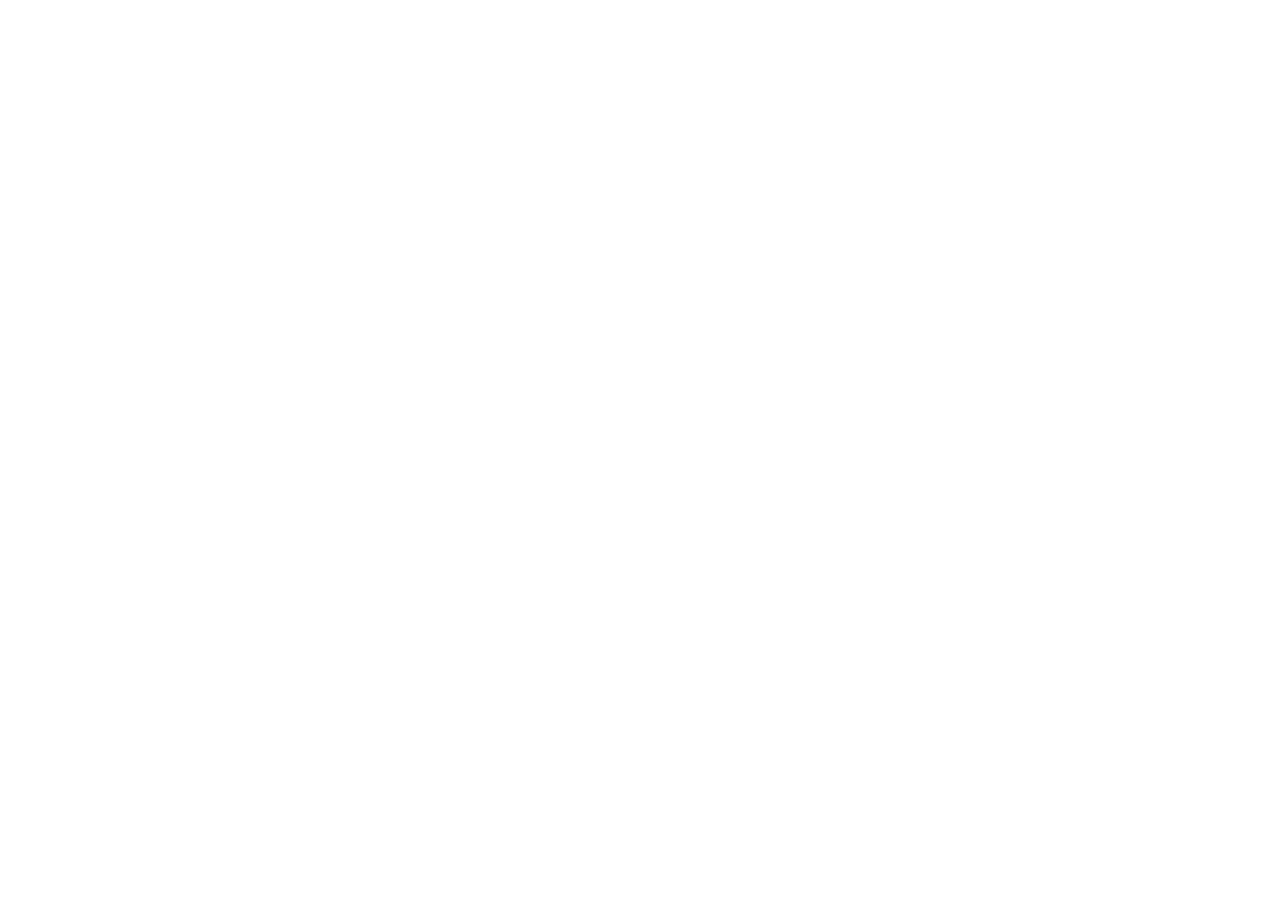
==== index.html @ 0cb716f3 "Initial commit" ====
<!DOCTYPE html>
<html lang="en">
<head>
  <meta charset="UTF-8">
  <meta http-equiv="X-UA-Compatible" content="IE=edge">
  <meta name="viewport" content="width=device-width, initial-scale=1.0">
  <title>Document</title>
  <link rel="stylesheet" href="css/normalize.css">
  <link rel="stylesheet" href="css/flexboxgrid.css">
  <link rel="stylesheet" href="css/style.css">
</head>
<body>

  <script src="js/main.js"></script>
</body>
</html>
---- css/flexboxgrid.css ----
/* Uncomment and set these variables to customize the grid. */

.container-fluid {
  margin-right: auto;
  margin-left: auto;
  padding-right: 2rem;
  padding-left: 2rem;
}

.row {
  box-sizing: border-box;
  display: -ms-flexbox;
  display: -webkit-box;
  display: flex;
  -ms-flex: 0 1 auto;
  -webkit-box-flex: 0;
  flex: 0 1 auto;
  -ms-flex-direction: row;
  -webkit-box-orient: horizontal;
  -webkit-box-direction: normal;
  flex-direction: row;
  -ms-flex-wrap: wrap;
  flex-wrap: wrap;
  margin-right: -1rem;
  margin-left: -1rem;
}

.row.reverse {
  -ms-flex-direction: row-reverse;
  -webkit-box-orient: horizontal;
  -webkit-box-direction: reverse;
  flex-direction: row-reverse;
}

.col.reverse {
  -ms-flex-direction: column-reverse;
  -webkit-box-orient: vertical;
  -webkit-box-direction: reverse;
  flex-direction: column-reverse;
}

.col-xs,
.col-xs-1,
.col-xs-2,
.col-xs-3,
.col-xs-4,
.col-xs-5,
.col-xs-6,
.col-xs-7,
.col-xs-8,
.col-xs-9,
.col-xs-10,
.col-xs-11,
.col-xs-12 {
  box-sizing: border-box;
  -ms-flex: 0 0 auto;
  -webkit-box-flex: 0;
  flex: 0 0 auto;
  padding-right: 1rem;
  padding-left: 1rem;
}

.col-xs {
  -webkit-flex-grow: 1;
  -ms-flex-positive: 1;
  -webkit-box-flex: 1;
  flex-grow: 1;
  -ms-flex-preferred-size: 0;
  flex-basis: 0;
  max-width: 100%;
}

.col-xs-1 {
  -ms-flex-preferred-size: 8.333%;
  flex-basis: 8.333%;
  max-width: 8.333%;
}

.col-xs-2 {
  -ms-flex-preferred-size: 16.667%;
  flex-basis: 16.667%;
  max-width: 16.667%;
}

.col-xs-3 {
  -ms-flex-preferred-size: 25%;
  flex-basis: 25%;
  max-width: 25%;
}

.col-xs-4 {
  -ms-flex-preferred-size: 33.333%;
  flex-basis: 33.333%;
  max-width: 33.333%;
}

.col-xs-5 {
  -ms-flex-preferred-size: 41.667%;
  flex-basis: 41.667%;
  max-width: 41.667%;
}

.col-xs-6 {
  -ms-flex-preferred-size: 50%;
  flex-basis: 50%;
  max-width: 50%;
}

.col-xs-7 {
  -ms-flex-preferred-size: 58.333%;
  flex-basis: 58.333%;
  max-width: 58.333%;
}

.col-xs-8 {
  -ms-flex-preferred-size: 66.667%;
  flex-basis: 66.667%;
  max-width: 66.667%;
}

.col-xs-9 {
  -ms-flex-preferred-size: 75%;
  flex-basis: 75%;
  max-width: 75%;
}

.col-xs-10 {
  -ms-flex-preferred-size: 83.333%;
  flex-basis: 83.333%;
  max-width: 83.333%;
}

.col-xs-11 {
  -ms-flex-preferred-size: 91.667%;
  flex-basis: 91.667%;
  max-width: 91.667%;
}

.col-xs-12 {
  -ms-flex-preferred-size: 100%;
  flex-basis: 100%;
  max-width: 100%;
}

.col-xs-offset-1 {
  margin-left: 8.333%;
}

.col-xs-offset-2 {
  margin-left: 16.667%;
}

.col-xs-offset-3 {
  margin-left: 25%;
}

.col-xs-offset-4 {
  margin-left: 33.333%;
}

.col-xs-offset-5 {
  margin-left: 41.667%;
}

.col-xs-offset-6 {
  margin-left: 50%;
}

.col-xs-offset-7 {
  margin-left: 58.333%;
}

.col-xs-offset-8 {
  margin-left: 66.667%;
}

.col-xs-offset-9 {
  margin-left: 75%;
}

.col-xs-offset-10 {
  margin-left: 83.333%;
}

.col-xs-offset-11 {
  margin-left: 91.667%;
}

.start-xs {
  -ms-flex-pack: start;
  -webkit-box-pack: start;
  justify-content: flex-start;
  text-align: start;
}

.center-xs {
  -ms-flex-pack: center;
  -webkit-box-pack: center;
  justify-content: center;
  text-align: center;
}

.end-xs {
  -ms-flex-pack: end;
  -webkit-box-pack: end;
  justify-content: flex-end;
  text-align: end;
}

.top-xs {
  -ms-flex-align: start;
  -webkit-box-align: start;
  align-items: flex-start;
}

.middle-xs {
  -ms-flex-align: center;
  -webkit-box-align: center;
  align-items: center;
}

.bottom-xs {
  -ms-flex-align: end;
  -webkit-box-align: end;
  align-items: flex-end;
}

.around-xs {
  -ms-flex-pack: distribute;
  justify-content: space-around;
}

.between-xs {
  -ms-flex-pack: justify;
  -webkit-box-pack: justify;
  justify-content: space-between;
}

.first-xs {
  -ms-flex-order: -1;
  -webkit-box-ordinal-group: 0;
  order: -1;
}

.last-xs {
  -ms-flex-order: 1;
  -webkit-box-ordinal-group: 2;
  order: 1;
}

@media only screen and (min-width: 48em) {
  .container {
    width: 46rem;
  }

  .col-sm,
  .col-sm-1,
  .col-sm-2,
  .col-sm-3,
  .col-sm-4,
  .col-sm-5,
  .col-sm-6,
  .col-sm-7,
  .col-sm-8,
  .col-sm-9,
  .col-sm-10,
  .col-sm-11,
  .col-sm-12 {
    box-sizing: border-box;
    -ms-flex: 0 0 auto;
    -webkit-box-flex: 0;
    flex: 0 0 auto;
    padding-right: 1rem;
    padding-left: 1rem;
  }

  .col-sm {
    -webkit-flex-grow: 1;
    -ms-flex-positive: 1;
    -webkit-box-flex: 1;
    flex-grow: 1;
    -ms-flex-preferred-size: 0;
    flex-basis: 0;
    max-width: 100%;
  }

  .col-sm-1 {
    -ms-flex-preferred-size: 8.333%;
    flex-basis: 8.333%;
    max-width: 8.333%;
  }

  .col-sm-2 {
    -ms-flex-preferred-size: 16.667%;
    flex-basis: 16.667%;
    max-width: 16.667%;
  }

  .col-sm-3 {
    -ms-flex-preferred-size: 25%;
    flex-basis: 25%;
    max-width: 25%;
  }

  .col-sm-4 {
    -ms-flex-preferred-size: 33.333%;
    flex-basis: 33.333%;
    max-width: 33.333%;
  }

  .col-sm-5 {
    -ms-flex-preferred-size: 41.667%;
    flex-basis: 41.667%;
    max-width: 41.667%;
  }

  .col-sm-6 {
    -ms-flex-preferred-size: 50%;
    flex-basis: 50%;
    max-width: 50%;
  }

  .col-sm-7 {
    -ms-flex-preferred-size: 58.333%;
    flex-basis: 58.333%;
    max-width: 58.333%;
  }

  .col-sm-8 {
    -ms-flex-preferred-size: 66.667%;
    flex-basis: 66.667%;
    max-width: 66.667%;
  }

  .col-sm-9 {
    -ms-flex-preferred-size: 75%;
    flex-basis: 75%;
    max-width: 75%;
  }

  .col-sm-10 {
    -ms-flex-preferred-size: 83.333%;
    flex-basis: 83.333%;
    max-width: 83.333%;
  }

  .col-sm-11 {
    -ms-flex-preferred-size: 91.667%;
    flex-basis: 91.667%;
    max-width: 91.667%;
  }

  .col-sm-12 {
    -ms-flex-preferred-size: 100%;
    flex-basis: 100%;
    max-width: 100%;
  }

  .col-sm-offset-1 {
    margin-left: 8.333%;
  }

  .col-sm-offset-2 {
    margin-left: 16.667%;
  }

  .col-sm-offset-3 {
    margin-left: 25%;
  }

  .col-sm-offset-4 {
    margin-left: 33.333%;
  }

  .col-sm-offset-5 {
    margin-left: 41.667%;
  }

  .col-sm-offset-6 {
    margin-left: 50%;
  }

  .col-sm-offset-7 {
    margin-left: 58.333%;
  }

  .col-sm-offset-8 {
    margin-left: 66.667%;
  }

  .col-sm-offset-9 {
    margin-left: 75%;
  }

  .col-sm-offset-10 {
    margin-left: 83.333%;
  }

  .col-sm-offset-11 {
    margin-left: 91.667%;
  }

  .start-sm {
    -ms-flex-pack: start;
    -webkit-box-pack: start;
    justify-content: flex-start;
    text-align: start;
  }

  .center-sm {
    -ms-flex-pack: center;
    -webkit-box-pack: center;
    justify-content: center;
    text-align: center;
  }

  .end-sm {
    -ms-flex-pack: end;
    -webkit-box-pack: end;
    justify-content: flex-end;
    text-align: end;
  }

  .top-sm {
    -ms-flex-align: start;
    -webkit-box-align: start;
    align-items: flex-start;
  }

  .middle-sm {
    -ms-flex-align: center;
    -webkit-box-align: center;
    align-items: center;
  }

  .bottom-sm {
    -ms-flex-align: end;
    -webkit-box-align: end;
    align-items: flex-end;
  }

  .around-sm {
    -ms-flex-pack: distribute;
    justify-content: space-around;
  }

  .between-sm {
    -ms-flex-pack: justify;
    -webkit-box-pack: justify;
    justify-content: space-between;
  }

  .first-sm {
    -ms-flex-order: -1;
    -webkit-box-ordinal-group: 0;
    order: -1;
  }

  .last-sm {
    -ms-flex-order: 1;
    -webkit-box-ordinal-group: 2;
    order: 1;
  }
}

@media only screen and (min-width: 62em) {
  .container {
    width: 61rem;
  }

  .col-md,
  .col-md-1,
  .col-md-2,
  .col-md-3,
  .col-md-4,
  .col-md-5,
  .col-md-6,
  .col-md-7,
  .col-md-8,
  .col-md-9,
  .col-md-10,
  .col-md-11,
  .col-md-12 {
    box-sizing: border-box;
    -ms-flex: 0 0 auto;
    -webkit-box-flex: 0;
    flex: 0 0 auto;
    padding-right: 1rem;
    padding-left: 1rem;
  }

  .col-md {
    -webkit-flex-grow: 1;
    -ms-flex-positive: 1;
    -webkit-box-flex: 1;
    flex-grow: 1;
    -ms-flex-preferred-size: 0;
    flex-basis: 0;
    max-width: 100%;
  }

  .col-md-1 {
    -ms-flex-preferred-size: 8.333%;
    flex-basis: 8.333%;
    max-width: 8.333%;
  }

  .col-md-2 {
    -ms-flex-preferred-size: 16.667%;
    flex-basis: 16.667%;
    max-width: 16.667%;
  }

  .col-md-3 {
    -ms-flex-preferred-size: 25%;
    flex-basis: 25%;
    max-width: 25%;
  }

  .col-md-4 {
    -ms-flex-preferred-size: 33.333%;
    flex-basis: 33.333%;
    max-width: 33.333%;
  }

  .col-md-5 {
    -ms-flex-preferred-size: 41.667%;
    flex-basis: 41.667%;
    max-width: 41.667%;
  }

  .col-md-6 {
    -ms-flex-preferred-size: 50%;
    flex-basis: 50%;
    max-width: 50%;
  }

  .col-md-7 {
    -ms-flex-preferred-size: 58.333%;
    flex-basis: 58.333%;
    max-width: 58.333%;
  }

  .col-md-8 {
    -ms-flex-preferred-size: 66.667%;
    flex-basis: 66.667%;
    max-width: 66.667%;
  }

  .col-md-9 {
    -ms-flex-preferred-size: 75%;
    flex-basis: 75%;
    max-width: 75%;
  }

  .col-md-10 {
    -ms-flex-preferred-size: 83.333%;
    flex-basis: 83.333%;
    max-width: 83.333%;
  }

  .col-md-11 {
    -ms-flex-preferred-size: 91.667%;
    flex-basis: 91.667%;
    max-width: 91.667%;
  }

  .col-md-12 {
    -ms-flex-preferred-size: 100%;
    flex-basis: 100%;
    max-width: 100%;
  }

  .col-md-offset-1 {
    margin-left: 8.333%;
  }

  .col-md-offset-2 {
    margin-left: 16.667%;
  }

  .col-md-offset-3 {
    margin-left: 25%;
  }

  .col-md-offset-4 {
    margin-left: 33.333%;
  }

  .col-md-offset-5 {
    margin-left: 41.667%;
  }

  .col-md-offset-6 {
    margin-left: 50%;
  }

  .col-md-offset-7 {
    margin-left: 58.333%;
  }

  .col-md-offset-8 {
    margin-left: 66.667%;
  }

  .col-md-offset-9 {
    margin-left: 75%;
  }

  .col-md-offset-10 {
    margin-left: 83.333%;
  }

  .col-md-offset-11 {
    margin-left: 91.667%;
  }

  .start-md {
    -ms-flex-pack: start;
    -webkit-box-pack: start;
    justify-content: flex-start;
    text-align: start;
  }

  .center-md {
    -ms-flex-pack: center;
    -webkit-box-pack: center;
    justify-content: center;
    text-align: center;
  }

  .end-md {
    -ms-flex-pack: end;
    -webkit-box-pack: end;
    justify-content: flex-end;
    text-align: end;
  }

  .top-md {
    -ms-flex-align: start;
    -webkit-box-align: start;
    align-items: flex-start;
  }

  .middle-md {
    -ms-flex-align: center;
    -webkit-box-align: center;
    align-items: center;
  }

  .bottom-md {
    -ms-flex-align: end;
    -webkit-box-align: end;
    align-items: flex-end;
  }

  .around-md {
    -ms-flex-pack: distribute;
    justify-content: space-around;
  }

  .between-md {
    -ms-flex-pack: justify;
    -webkit-box-pack: justify;
    justify-content: space-between;
  }

  .first-md {
    -ms-flex-order: -1;
    -webkit-box-ordinal-group: 0;
    order: -1;
  }

  .last-md {
    -ms-flex-order: 1;
    -webkit-box-ordinal-group: 2;
    order: 1;
  }
}

@media only screen and (min-width: 75em) {
  .container {
    width: 71rem;
  }

  .col-lg,
  .col-lg-1,
  .col-lg-2,
  .col-lg-3,
  .col-lg-4,
  .col-lg-5,
  .col-lg-6,
  .col-lg-7,
  .col-lg-8,
  .col-lg-9,
  .col-lg-10,
  .col-lg-11,
  .col-lg-12 {
    box-sizing: border-box;
    -ms-flex: 0 0 auto;
    -webkit-box-flex: 0;
    flex: 0 0 auto;
    padding-right: 1rem;
    padding-left: 1rem;
  }

  .col-lg {
    -webkit-flex-grow: 1;
    -ms-flex-positive: 1;
    -webkit-box-flex: 1;
    flex-grow: 1;
    -ms-flex-preferred-size: 0;
    flex-basis: 0;
    max-width: 100%;
  }

  .col-lg-1 {
    -ms-flex-preferred-size: 8.333%;
    flex-basis: 8.333%;
    max-width: 8.333%;
  }

  .col-lg-2 {
    -ms-flex-preferred-size: 16.667%;
    flex-basis: 16.667%;
    max-width: 16.667%;
  }

  .col-lg-3 {
    -ms-flex-preferred-size: 25%;
    flex-basis: 25%;
    max-width: 25%;
  }

  .col-lg-4 {
    -ms-flex-preferred-size: 33.333%;
    flex-basis: 33.333%;
    max-width: 33.333%;
  }

  .col-lg-5 {
    -ms-flex-preferred-size: 41.667%;
    flex-basis: 41.667%;
    max-width: 41.667%;
  }

  .col-lg-6 {
    -ms-flex-preferred-size: 50%;
    flex-basis: 50%;
    max-width: 50%;
  }

  .col-lg-7 {
    -ms-flex-preferred-size: 58.333%;
    flex-basis: 58.333%;
    max-width: 58.333%;
  }

  .col-lg-8 {
    -ms-flex-preferred-size: 66.667%;
    flex-basis: 66.667%;
    max-width: 66.667%;
  }

  .col-lg-9 {
    -ms-flex-preferred-size: 75%;
    flex-basis: 75%;
    max-width: 75%;
  }

  .col-lg-10 {
    -ms-flex-preferred-size: 83.333%;
    flex-basis: 83.333%;
    max-width: 83.333%;
  }

  .col-lg-11 {
    -ms-flex-preferred-size: 91.667%;
    flex-basis: 91.667%;
    max-width: 91.667%;
  }

  .col-lg-12 {
    -ms-flex-preferred-size: 100%;
    flex-basis: 100%;
    max-width: 100%;
  }

  .col-lg-offset-1 {
    margin-left: 8.333%;
  }

  .col-lg-offset-2 {
    margin-left: 16.667%;
  }

  .col-lg-offset-3 {
    margin-left: 25%;
  }

  .col-lg-offset-4 {
    margin-left: 33.333%;
  }

  .col-lg-offset-5 {
    margin-left: 41.667%;
  }

  .col-lg-offset-6 {
    margin-left: 50%;
  }

  .col-lg-offset-7 {
    margin-left: 58.333%;
  }

  .col-lg-offset-8 {
    margin-left: 66.667%;
  }

  .col-lg-offset-9 {
    margin-left: 75%;
  }

  .col-lg-offset-10 {
    margin-left: 83.333%;
  }

  .col-lg-offset-11 {
    margin-left: 91.667%;
  }

  .start-lg {
    -ms-flex-pack: start;
    -webkit-box-pack: start;
    justify-content: flex-start;
    text-align: start;
  }

  .center-lg {
    -ms-flex-pack: center;
    -webkit-box-pack: center;
    justify-content: center;
    text-align: center;
  }

  .end-lg {
    -ms-flex-pack: end;
    -webkit-box-pack: end;
    justify-content: flex-end;
    text-align: end;
  }

  .top-lg {
    -ms-flex-align: start;
    -webkit-box-align: start;
    align-items: flex-start;
  }

  .middle-lg {
    -ms-flex-align: center;
    -webkit-box-align: center;
    align-items: center;
  }

  .bottom-lg {
    -ms-flex-align: end;
    -webkit-box-align: end;
    align-items: flex-end;
  }

  .around-lg {
    -ms-flex-pack: distribute;
    justify-content: space-around;
  }

  .between-lg {
    -ms-flex-pack: justify;
    -webkit-box-pack: justify;
    justify-content: space-between;
  }

  .first-lg {
    -ms-flex-order: -1;
    -webkit-box-ordinal-group: 0;
    order: -1;
  }

  .last-lg {
    -ms-flex-order: 1;
    -webkit-box-ordinal-group: 2;
    order: 1;
  }
}
---- css/style.css ----
:root {
}

/* GENERAL */
html {
  box-sizing: border-box;
  height: 100%;
  scroll-behavior: smooth;
}

*,
*::before,
*::after {
  box-sizing: inherit;
}

body {
  display: flex;
  flex-direction: column;
  height: 100%;
  padding: 0;
  margin: 0;
  font-family: "Arial", sans-serif;
  background-color: #fff;
}

img {
  max-width: 100%;
  height: auto;
}

.visually-hidden {
  position: absolute;
  width: 1px;
  height: 1px;
  margin: -1px;
  border: 0;
  padding: 0;
  clip: rect(0 0 0 0);
  overflow: hidden;
}

/* CONTAINER */
.container {
  padding-left: 50px;
  padding-right: 50px;
  margin-left: auto;
  margin-right: auto;
}

@media only screen and (min-width: 1200px) {
  .container {
    width: 1140px;
  }
}
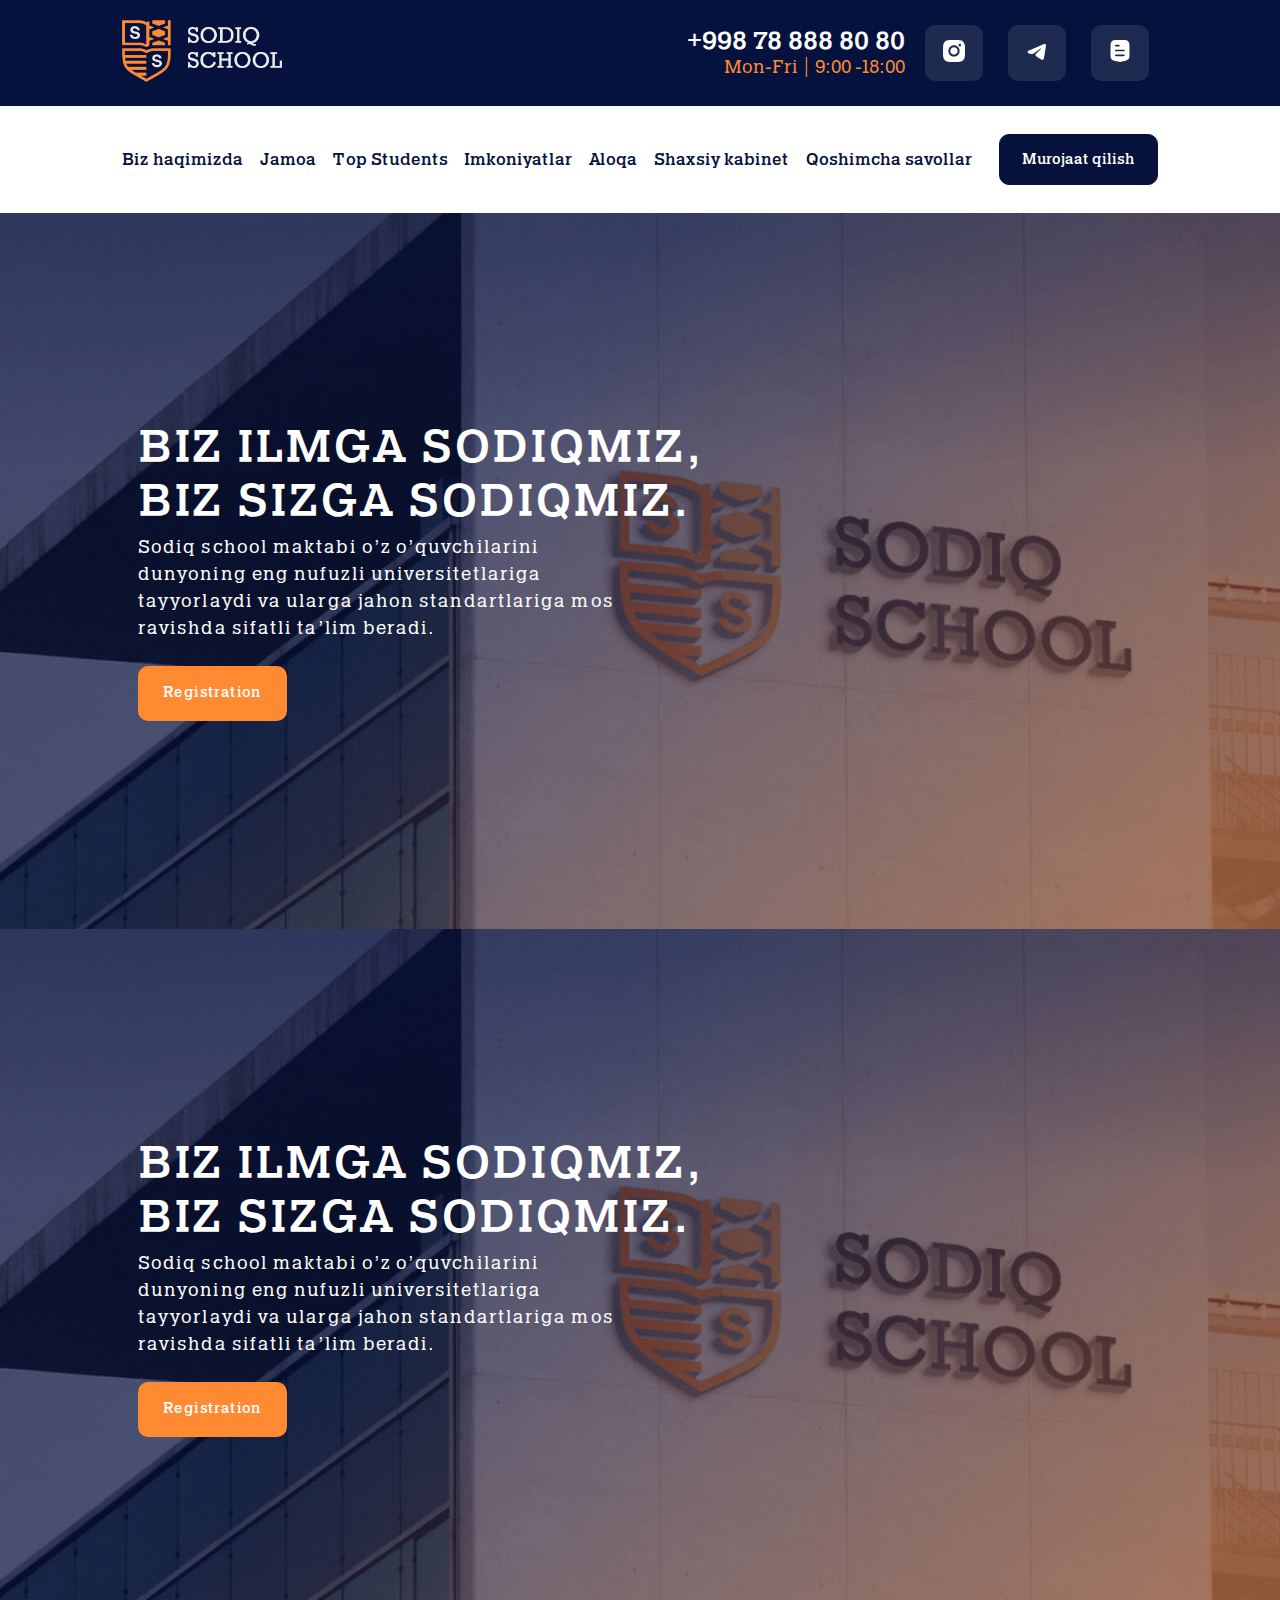
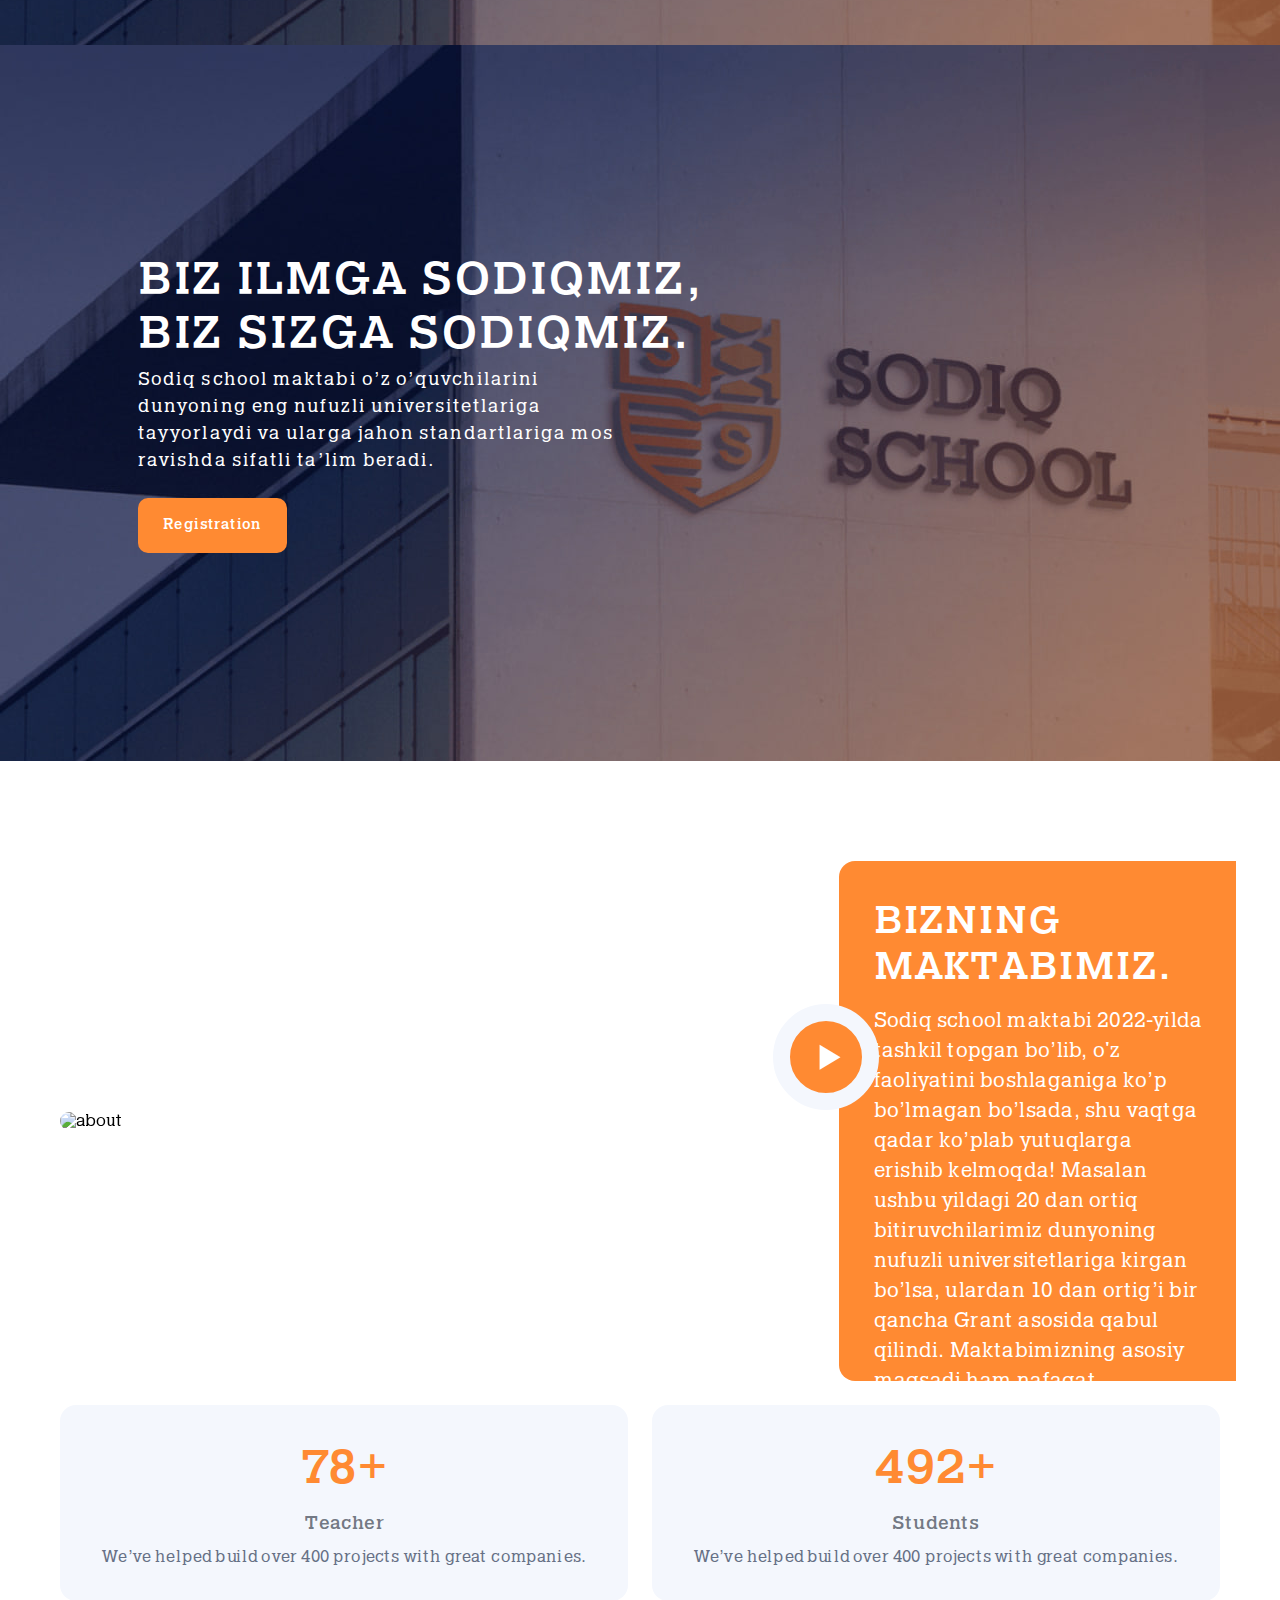
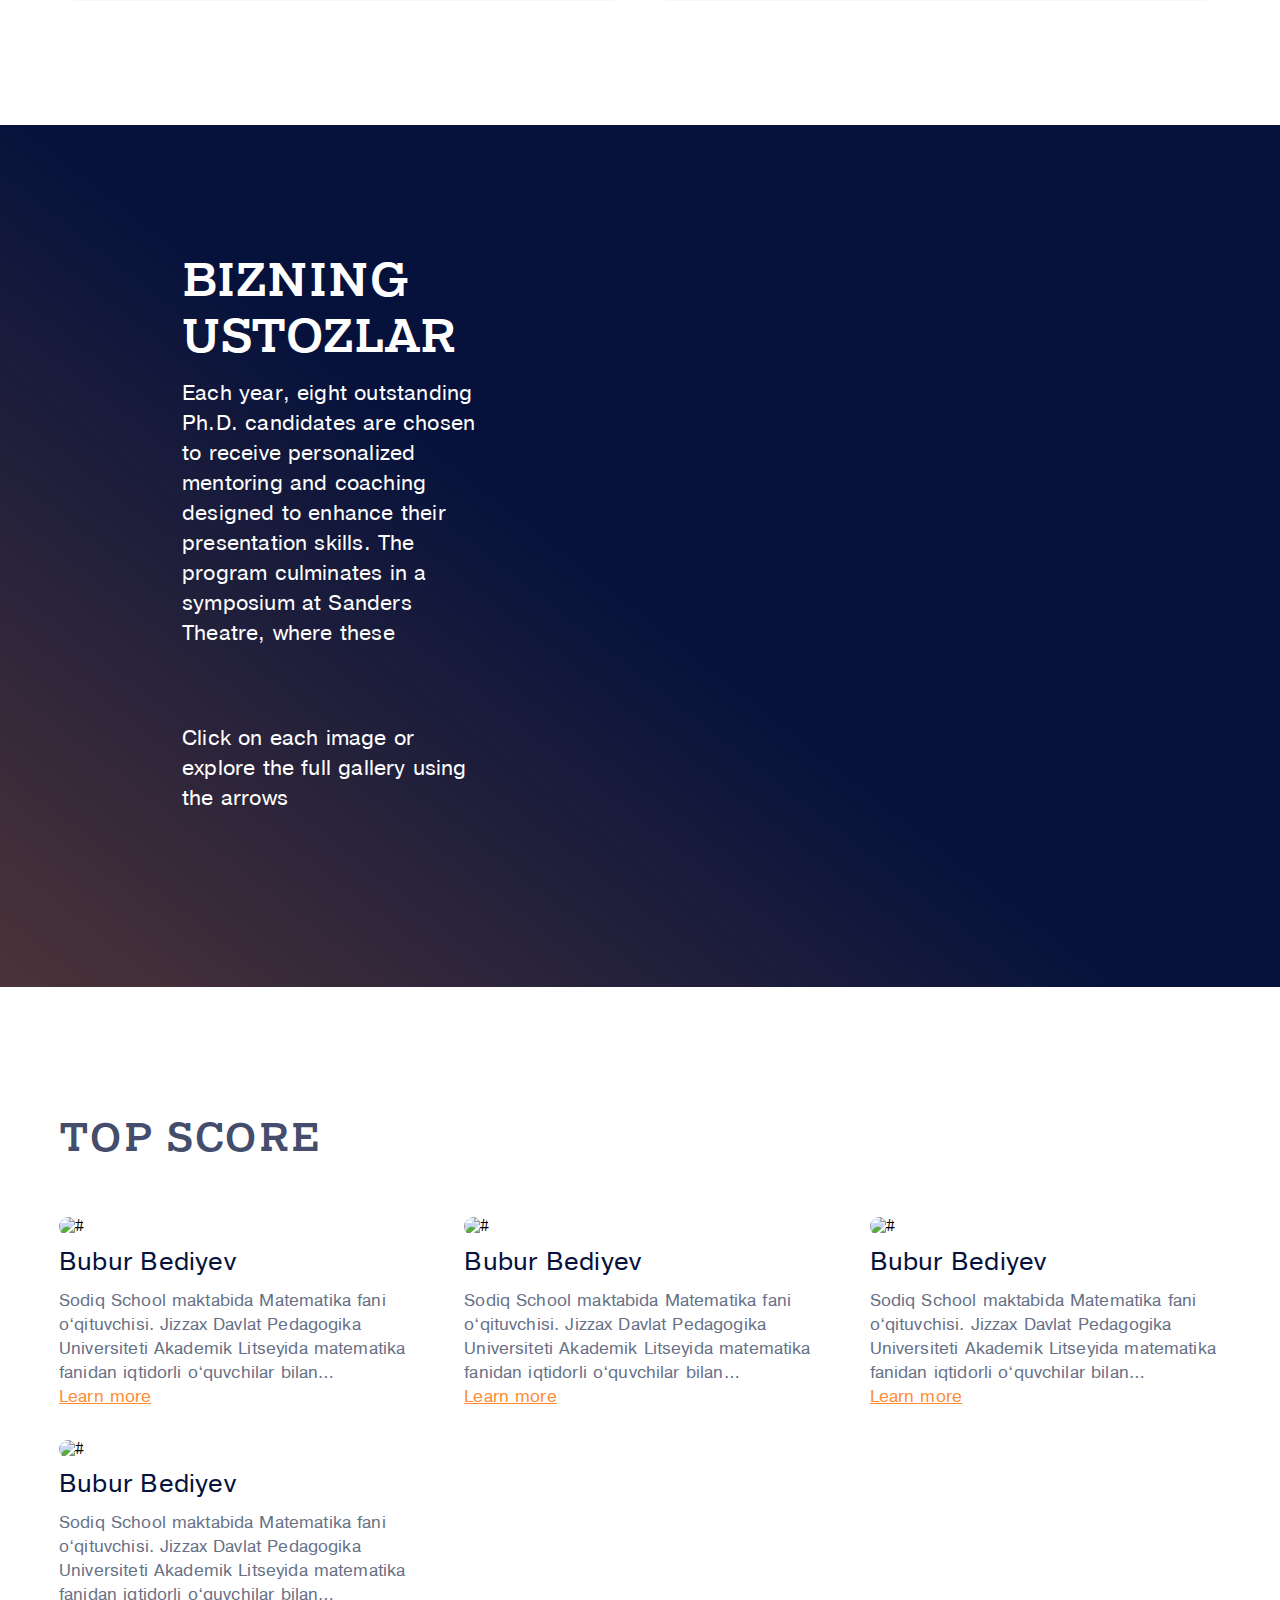
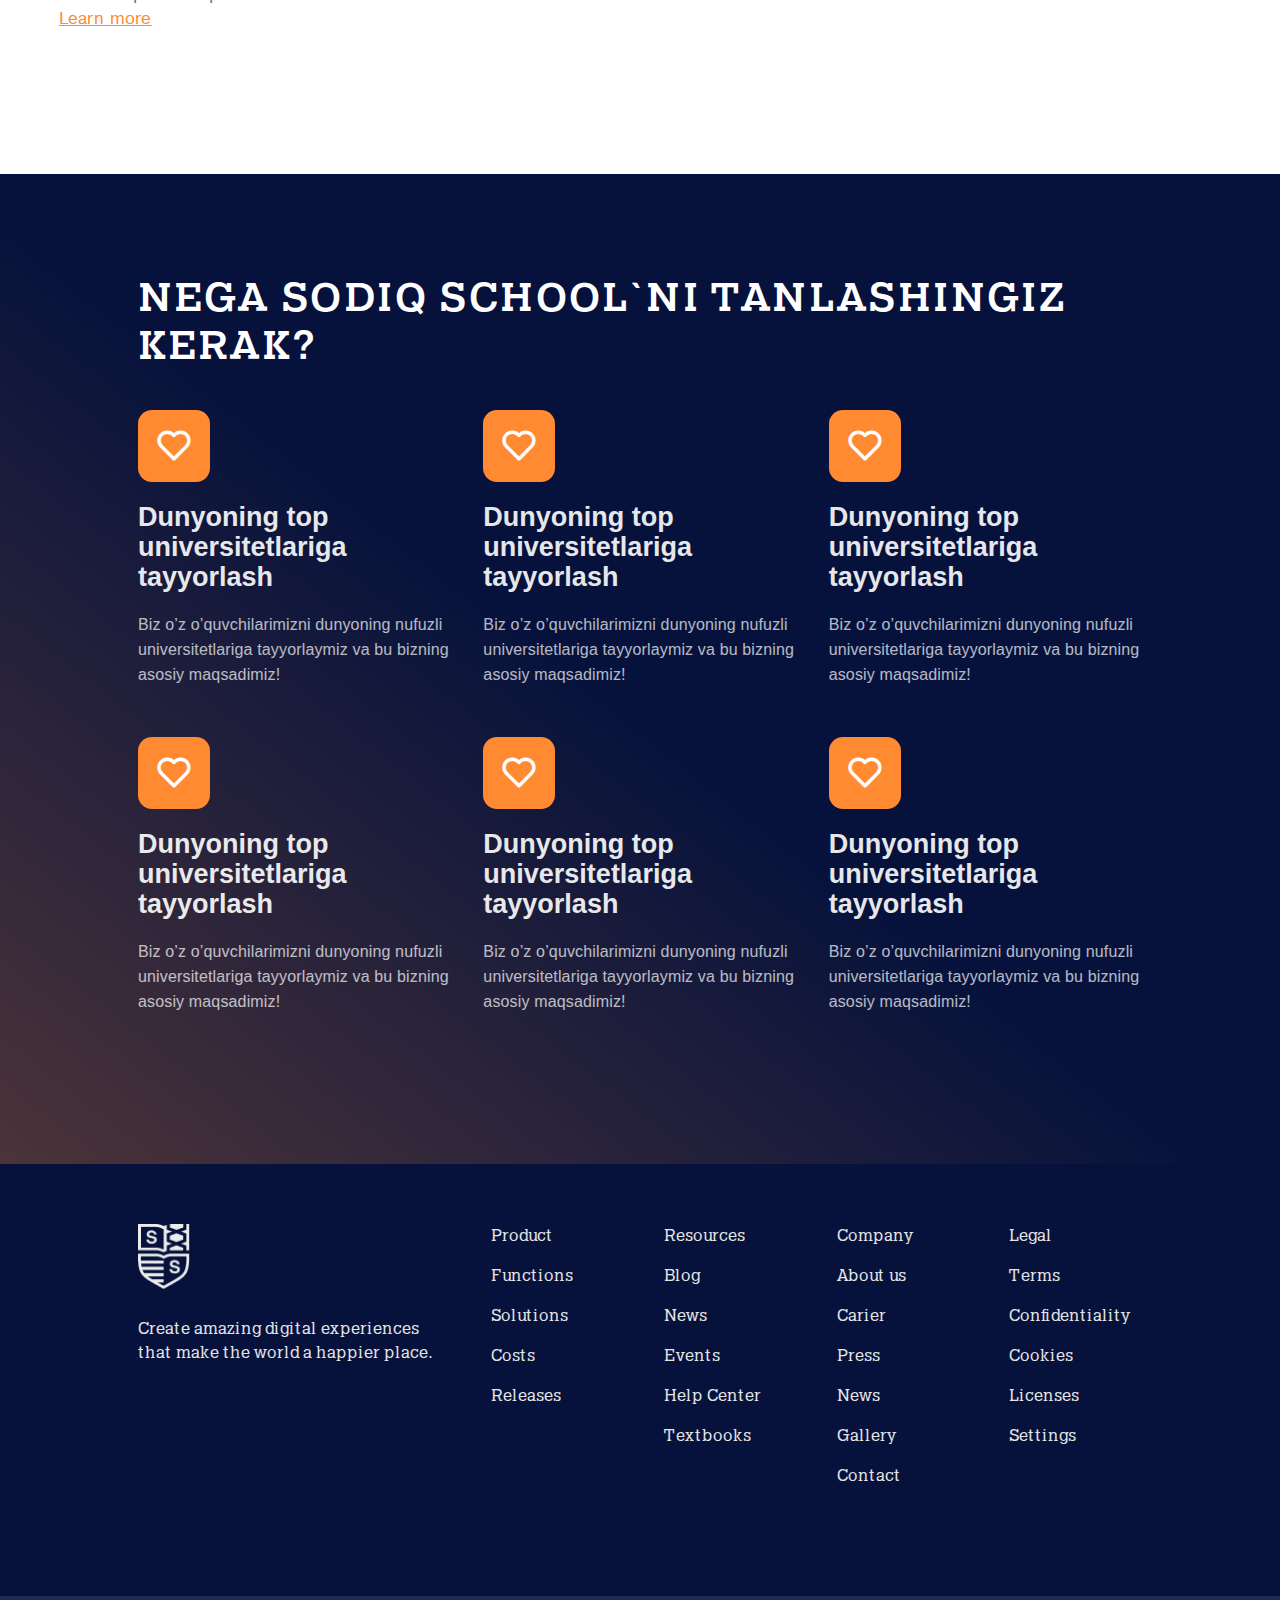
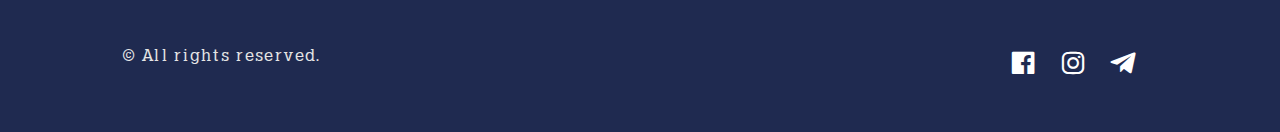
==== commit 3276d8b3: "style finished" ====
--- a/index.html
+++ b/index.html
@@ -1,16 +1,691 @@
 <!DOCTYPE html>
 <html lang="en">
+
 <head>
   <meta charset="UTF-8">
   <meta http-equiv="X-UA-Compatible" content="IE=edge">
-  <meta name="viewport" content="width=device-width, initial-scale=1.0">
+  <meta http-equiv="Content-Type" content="text/html; charset=utf-8">
+  <meta http-equiv="X-UA-Compatible" content="IE=edge;chrome=1">
+  <meta name="viewport" content="width=device-width, initial-scale=1, minimum-scale=1, maximum-scale=1">
+  <meta name="google-site-verification" content="3HJAlsO8n4K6Uq-CA3GI5wxa60xYNSU9SGgnScAADgc">
   <title>Document</title>
   <link rel="stylesheet" href="css/normalize.css">
+  <link rel="stylesheet" href="https://cdnjs.cloudflare.com/ajax/libs/slick-carousel/1.8.1/slick-theme.min.css"
+    integrity="sha512-17EgCFERpgZKcm0j0fEq1YCJuyAWdz9KUtv1EjVuaOz8pDnh/0nZxmU6BBXwaaxqoi9PQXnRWqlcDB027hgv9A=="
+    crossorigin="anonymous" referrerpolicy="no-referrer" />
+  <link rel="stylesheet" href="https://cdnjs.cloudflare.com/ajax/libs/slick-carousel/1.8.1/slick.css"
+    integrity="sha512-wR4oNhLBHf7smjy0K4oqzdWumd+r5/+6QO/vDda76MW5iug4PT7v86FoEkySIJft3XA0Ae6axhIvHrqwm793Nw=="
+    crossorigin="anonymous" referrerpolicy="no-referrer" />
   <link rel="stylesheet" href="css/flexboxgrid.css">
+  <link href='https://unpkg.com/boxicons@2.1.4/css/boxicons.min.css' rel='stylesheet'>
+  <link rel="stylesheet" href="assets/fonts/Pragmatica Slab Serif/stylesheet.css">
   <link rel="stylesheet" href="css/style.css">
 </head>
+
 <body>
+  <section id="hero">
+    <header class="site-header">
+      <div class="container">
+        <div class="row header-row">
+          <div class="logo">
+            <img src="assets/images/logo-dark.png" alt="logo">
+          </div>
+          <div class="call row">
+            <div class="tell">
+              <a class="tell-title" href="#">+998 78 888 80 80</a>
+              <p class="tell-desc">Mon-Fri | 9:00 -18:00</p>
+            </div>
+            <ul class="socal-list">
+              <li class="social-item">
+                <a href="#"><img src="assets/school-icon/svg/Instagram.svg" alt="instagram"></a>
+              </li>
+              <li class="social-item">
+                <a href="#"><img src="assets/school-icon/svg/telegram-fill.svg" alt="instagram"></a>
+              </li>
+              <li class="social-item">
+                <a href="#"><img src="assets/school-icon/svg/message.svg" alt="instagram"></a>
+              </li>
+            </ul>
+          </div>
+          <div class="nav-btn" id="myBtn">
+            <a href="#"><i class='bx bx-menu'></i></a>
+          </div>
+        </div>
+      </div>
+      <div id="myModal" class="modal">
+
+        <!-- Modal content -->
+        <div class="modal-content">
+
+          <div class="menu-mb">
+            <div class="container menu-row">
+              <div>
+                <div class="appbar row">
+                  <div class="logo">
+                    <img src="./assets/images/logo-dark.png" alt="logo">
+                  </div>
+                  <div class="nav-btn" id="nclose">
+                    <a class="menu-btn-mb" href="#"><a href="#"><i class='bx bx-x'></i></a></a>
+                  </div>
+                </div>
+                <ul class="header-list mb">
+                  <li class="header-item">
+                    <a class="header-link" href="#section1">
+                      Biz haqimizda
+                    </a>
+                  </li>
+                  <li class="header-item">
+                    <a class="header-link" href="#section1">
+                      Jamoa
+                    </a>
+                  </li>
+                  <li class="header-item">
+                    <a class="header-link" href="#section1">
+                      Biz haqimizda
+                    </a>
+                  </li>
+                  <li class="header-item">
+                    <a class="header-link" href="#section1">
+                      Imkoniyatlar
+                    </a>
+                  </li>
+                  <li class="header-item">
+                    <a class="header-link" href="#section1">
+                      Aloqa
+                    </a>
+                  </li>
+                  <li class="header-item">
+                    <a class="header-link" href="#section1">
+                      Yangiliklar
+                    </a>
+                  </li>
+                  <li class="header-item">
+                    <a class="header-link" href="#section1">
+
+                      Shaxsiy kabinet
+                    </a>
+                  </li>
+                  <li class="header-item">
+                    <a class="header-link" href="#section1">
+                      Qoshimcha savollar
+                    </a>
+                  </li>
+                </ul>
+              </div>
+              <ul class="menu-list btns-mb">
+                <li class="menu-item call-menu">
+                  <h3>
+                    <a class="number" href="tel:+998788888080">
+                      +998 78 888 80 80
+                    </a>
+                  </h3>
+                  <p class="work-time">Mon-Fri | 9:00 -18:00</p>
+                </li>
+                <li>
+                  <ul class="row">
+                    <li class="menu-item icons">
+                      <a href="https://t.me/sodiq_school" target="blank">
+                        <img src="assets/school-icon/svg/Instagram.svg" class="icon" />
+                      </a>
+                    </li>
+                    <li class="menu-item icons">
+                      <a href="https://t.me/sodiq_school" target="blank">
+                        <img src="assets/school-icon/svg/Instagram.svg" class="icon" />
+                      </a>
+                    </li>
+                    <li class="menu-item icons">
+                      <a href="#">
+                        <img src="assets/school-icon/svg/Instagram.svg" class="icon" />
+                      </a>
+                    </li>
+                  </ul>
+                </li>
+              </ul>
+            </div>
+          </div>
+        </div>
+
+      </div>
+    </header>
+    <nav class="site-nav">
+      <div class="container">
+        <div class="nav-row row">
+          <ul class="nav-list row">
+            <li class="nav-item"><a class="nav-link" href="#about">Biz haqimizda</a></li>
+            <li class="nav-item"><a class="nav-link" href="#about">Jamoa</a></li>
+            <li class="nav-item"><a class="nav-link" href="#about">Top Students</a></li>
+            <li class="nav-item"><a class="nav-link" href="#about">Imkoniyatlar</a></li>
+            <li class="nav-item"><a class="nav-link" href="#about">Aloqa</a></li>
+            <li class="nav-item"><a class="nav-link" href="#about">Shaxsiy kabinet</a></li>
+            <li class="nav-item"><a class="nav-link" href="#about">Qoshimcha savollar</a></li>
+          </ul>
+          <a class="header-buttom" href="#">Murojaat qilish</a>
+        </div>
+      </div>
+
+    </nav>
+    <div class="big-sliderbar">
+      <div class="sliderbar">
+        <div class="container sliderbar-row">
+          <div class="sliderbar-content">
+            <h2 class="slider-title">
+              Biz ilmga sodiqmiz, biz sizga sodiqmiz.
+            </h2>
+            <p class="slider-text">
+              Sodiq school maktabi o’z o’quvchilarini dunyoning eng nufuzli universitetlariga tayyorlaydi va ularga
+              jahon
+              standartlariga mos ravishda sifatli ta’lim beradi.
+            </p>
+            <a class="slider-btn" href="#">Registration</a>
+          </div>
+        </div>
+
+      </div>
+      <div class="sliderbar">
+        <div class="container sliderbar-row">
+          <div class="sliderbar-content">
+            <h2 class="slider-title">
+              Biz ilmga sodiqmiz, biz sizga sodiqmiz.
+            </h2>
+            <p class="slider-text">
+              Sodiq school maktabi o’z o’quvchilarini dunyoning eng nufuzli universitetlariga tayyorlaydi va ularga
+              jahon
+              standartlariga mos ravishda sifatli ta’lim beradi.
+            </p>
+            <a class="slider-btn" href="#">Registration</a>
+          </div>
+        </div>
+
+      </div>
+      <div class="sliderbar">
+        <div class="container sliderbar-row">
+          <div class="sliderbar-content">
+            <h2 class="slider-title">
+              Biz ilmga sodiqmiz, biz sizga sodiqmiz.
+            </h2>
+            <p class="slider-text">
+              Sodiq school maktabi o’z o’quvchilarini dunyoning eng nufuzli universitetlariga tayyorlaydi va ularga
+              jahon
+              standartlariga mos ravishda sifatli ta’lim beradi.
+            </p>
+            <a class="slider-btn" href="#">Registration</a>
+          </div>
+        </div>
+
+      </div>
+    </div>
+  </section>
+
+  <section id="about">
+    <div class="container-about">
+      <div class="about-content row">
+        <div class="about-pic col-xs-12 col-md-7 col-lg-8">
+          <img src="https://sodiqschool.uz/255f17c07dac8c1ea578.png" alt="about">
+
+          <div class="play">
+            <a class="pla-btn" href="#"><i class='bx bx-play'></i></a>
+          </div>
+        </div>
+        <div class="about-one col-xs-12 col-md-5 col-lg-4">
+          <div class="about-text1">
+            <h3 class="about-title">
+              BIZNING MAKTABIMIZ.
+            </h3>
+            <p class="about-text">
+              Sodiq school maktabi 2022-yilda tashkil topgan bo’lib, o'z faoliyatini boshlaganiga ko’p bo’lmagan
+              bo’lsada,
+              shu vaqtga qadar ko’plab yutuqlarga erishib kelmoqda! Masalan ushbu yildagi 20 dan ortiq bitiruvchilarimiz
+              dunyoning nufuzli universitetlariga kirgan bo’lsa, ulardan 10 dan ortig’i bir qancha Grant asosida qabul
+              qilindi.
+              Maktabimizning asosiy maqsadi ham nafaqat yurtimizdagi oliygohlarga, balki dunyoning nufuzli
+              universitetlariga
+              ham o'qishga kira olishlarini ta'minlashdan iborat. Bu uchun biz o’quvchilarimizni xalqaro toifadagi
+              olimpiada
+              va imtihonlarga tayyorlab, ularni yetarlicha natijaga erishishlari uchun barcha sharoit va yordanmi
+              bermoqdamiz.
+              Shu bilan birgalikda Sodiq School maktabimizda o’quvchilarimizni kelajakda shaxsiy rivojlanishlari uchun
+              kerakli bo’lgan darslar ham e’tibordan chetda qolmagan.
+            </p>
+          </div>
+        </div>
+
+      </div>
+
+      <div class="school-res">
+        <ul class="res-list row">
+          <li class="res-item ">
+            <h4 class="res-title">78+</h4>
+            <p class="res-desc">Teacher</p>
+            <p class="res-text">We’ve helped build over 400 projects with great companies.</p>
+          </li>
+          <li class="res-item">
+            <h4 class="res-title">492+</h4>
+            <p class="res-desc">Students</p>
+            <p class="res-text">We’ve helped build over 400 projects with great companies.</p>
+          </li>
+        </ul>
+      </div>
+    </div>
+
+  </section>
+
+  <section id="team">
+    <div class="container">
+      <div class="row team-row row">
+        <div class="desc col-xs-12 col-lg-5">
+          <h3 class="team-title">BIZNING USTOZLAR</h3>
+          <p class="team-text">
+            Each year, eight outstanding Ph.D. candidates are chosen to receive personalized mentoring and coaching
+            designed to enhance their presentation skills. The program culminates in a symposium at Sanders Theatre,
+            where
+            these </p>
+          <p class="team-text"> Click on each image or explore the full gallery using the arrows </p>
+        </div>
+        <div class="autoplay col-xs-12 col-lg-7" id="teachers">
+          <!-- <div class="team-members">
+            <div class="team-one">
+              <div class="team-item" onClick={handleOpen}>
+                <div class="image-blog">
+                  <img class="image" src="	https://api.msodiqschool.uz/uploads/4809157c-b5ab-4ecf-a860-1b9dde29c444.jpg"
+                    alt="jamo" width="350" height="500" />
+                </div>
+              </div>
+            </div>
+          </div>
+          <div class="team-members">
+            <div class="team-one">
+              <div class="team-item" onClick={handleOpen}>
+                <div class="image-blog">
+                  <img class="image" src="https://api.msodiqschool.uz/uploads/37beee74-f5bb-4c1b-9f4e-6625a42ce8a9.jpg"
+                    alt="jamo" width="350" height="500" />
+                </div>
+              </div>
+            </div>
+          </div>
+          <div class="team-members">
+            <div class="team-one">
+              <div class="team-item" onClick={handleOpen}>
+                <div class="image-blog">
+                  <img class="image" src="	https://api.msodiqschool.uz/uploads/4809157c-b5ab-4ecf-a860-1b9dde29c444.jpg"
+                    alt="jamo" width="350" height="500" />
+                </div>
+              </div>
+            </div>
+          </div>
+          <div class="team-members">
+            <div class="team-one">
+              <div class="team-item" onClick={handleOpen}>
+                <div class="image-blog">
+                  <img class="image" src="https://api.msodiqschool.uz/uploads/37beee74-f5bb-4c1b-9f4e-6625a42ce8a9.jpg"
+                    alt="jamo" width="350" height="500" />
+                </div>
+              </div>
+            </div>
+          </div> -->
+        </div>
+
+      </div>
+
+    </div>
+  </section>
+
+  <section id="top-score">
+    <div class="score-content">
+      <div class="container-about">
+
+        <h2 class="score-h2">TOP SCORE</h2>
+        <div class="row score-row score-silder" id="score">
+          <!-- <div class="score-item">
+            <div class="score-image-box">
+              <img class="score-image"
+                src="	https://api.msodiqschool.uz/uploads/41686b24-6f8c-407d-bbc5-fb7c19212ce2.jpg" alt="#">
+            </div>
+            <h4 class="score-title">Abdukhakim Usmonov</h4>
+            <p class="score-text">SAT 1380 IELTS 6.5 ball Scholastic Assessment Test (SAT) - akademik baholash testi.
+              Amerika Qo‘shma Shtatlarining test oluvchi tizimi hisoblanadi. Amerikada maktab bitiruvchilari oliy
+              ta'limga kirish uchun SAT imtihonini topshiradi. Testdan yuqori natija olgan talaba oliygohga tavsiya
+              etiladi. Amerika, Kanada va Yevropaning top universitetlariga kirish uchun ham xalqaro studentlar uchun
+              SAT sertifikati talab qilinadi. Test 2 qismdan, ingliz tili va matematika fanlari bo‘yicha bo‘lib o‘tadi.
+              Har bitta fan alohida 800 balldan beriladi. Umumiy hisobda 1600 ball. Ingliz tili 2ta qismga bo‘linadi -
+              Reading va Writing. Reading qismida 55ta savolga 65 daqiqa vaqt mobaynida matnni o‘qigan holda, savollarga
+              javob belgilaysiz. Writing qismida 44ta savolga 35 daqiqa vaqt mobaynida tushib qolgan savollarga javob
+              topasiz. Matematika fani ham 2ta qismdan iborat - kalkulyator ruxsat berilgan qismi va kalkulyator ruxsat
+              berilmagan qismi. Kalkulyator ruxsat berilmagan qismida 20ta savolga 25 daqiqa vaqt beriladi, kalkulyator
+              ruxsat berilgan qismida 38ta savolga 55 daqiqa vaqt beriladi.</p>
+            <a class="score-link" href="#">Learn more</a>
+          </div>
+          <div class="score-item">
+            <div class="score-image-box">
+              <img class="score-image"
+                src="	https://api.msodiqschool.uz/uploads/41686b24-6f8c-407d-bbc5-fb7c19212ce2.jpg" alt="#">
+            </div>
+            <h4 class="score-title">Abdukhakim Usmonov</h4>
+            <p class="score-text">SAT 1380 IELTS 6.5 ball Scholastic Assessment Test (SAT) - akademik baholash testi.
+              Amerika Qo‘shma Shtatlarining test oluvchi tizimi hisoblanadi. Amerikada maktab bitiruvchilari oliy
+              ta'limga kirish uchun SAT imtihonini topshiradi. Testdan yuqori natija olgan talaba oliygohga tavsiya
+              etiladi. Amerika, Kanada va Yevropaning top universitetlariga kirish uchun ham xalqaro studentlar uchun
+              SAT sertifikati talab qilinadi. Test 2 qismdan, ingliz tili va matematika fanlari bo‘yicha bo‘lib o‘tadi.
+              Har bitta fan alohida 800 balldan beriladi. Umumiy hisobda 1600 ball. Ingliz tili 2ta qismga bo‘linadi -
+              Reading va Writing. Reading qismida 55ta savolga 65 daqiqa vaqt mobaynida matnni o‘qigan holda, savollarga
+              javob belgilaysiz. Writing qismida 44ta savolga 35 daqiqa vaqt mobaynida tushib qolgan savollarga javob
+              topasiz. Matematika fani ham 2ta qismdan iborat - kalkulyator ruxsat berilgan qismi va kalkulyator ruxsat
+              berilmagan qismi. Kalkulyator ruxsat berilmagan qismida 20ta savolga 25 daqiqa vaqt beriladi, kalkulyator
+              ruxsat berilgan qismida 38ta savolga 55 daqiqa vaqt beriladi.</p>
+            <a class="score-link" href="#">Learn more</a>
+          </div>
+          <div class="score-item">
+            <div class="score-image-box">
+              <img class="score-image"
+                src="	https://api.msodiqschool.uz/uploads/41686b24-6f8c-407d-bbc5-fb7c19212ce2.jpg" alt="#">
+            </div>
+            <h4 class="score-title">Abdukhakim Usmonov</h4>
+            <p class="score-text">SAT 1380 IELTS 6.5 ball Scholastic Assessment Test (SAT) - akademik baholash testi.
+              Amerika Qo‘shma Shtatlarining test oluvchi tizimi hisoblanadi. Amerikada maktab bitiruvchilari oliy
+              ta'limga kirish uchun SAT imtihonini topshiradi. Testdan yuqori natija olgan talaba oliygohga tavsiya
+              etiladi. Amerika, Kanada va Yevropaning top universitetlariga kirish uchun ham xalqaro studentlar uchun
+              SAT sertifikati talab qilinadi. Test 2 qismdan, ingliz tili va matematika fanlari bo‘yicha bo‘lib o‘tadi.
+              Har bitta fan alohida 800 balldan beriladi. Umumiy hisobda 1600 ball. Ingliz tili 2ta qismga bo‘linadi -
+              Reading va Writing. Reading qismida 55ta savolga 65 daqiqa vaqt mobaynida matnni o‘qigan holda, savollarga
+              javob belgilaysiz. Writing qismida 44ta savolga 35 daqiqa vaqt mobaynida tushib qolgan savollarga javob
+              topasiz. Matematika fani ham 2ta qismdan iborat - kalkulyator ruxsat berilgan qismi va kalkulyator ruxsat
+              berilmagan qismi. Kalkulyator ruxsat berilmagan qismida 20ta savolga 25 daqiqa vaqt beriladi, kalkulyator
+              ruxsat berilgan qismida 38ta savolga 55 daqiqa vaqt beriladi.</p>
+            <a class="score-link" href="#">Learn more</a>
+          </div>
+          <div class="score-item">
+            <div class="score-image-box">
+              <img class="score-image"
+                src="	https://api.msodiqschool.uz/uploads/41686b24-6f8c-407d-bbc5-fb7c19212ce2.jpg" alt="#">
+            </div>
+            <h4 class="score-title">Abdukhakim Usmonov</h4>
+            <p class="score-text">SAT 1380 IELTS 6.5 ball Scholastic Assessment Test (SAT) - akademik baholash testi.
+              Amerika Qo‘shma Shtatlarining test oluvchi tizimi hisoblanadi. Amerikada maktab bitiruvchilari oliy
+              ta'limga kirish uchun SAT imtihonini topshiradi. Testdan yuqori natija olgan talaba oliygohga tavsiya
+              etiladi. Amerika, Kanada va Yevropaning top universitetlariga kirish uchun ham xalqaro studentlar uchun
+              SAT sertifikati talab qilinadi. Test 2 qismdan, ingliz tili va matematika fanlari bo‘yicha bo‘lib o‘tadi.
+              Har bitta fan alohida 800 balldan beriladi. Umumiy hisobda 1600 ball. Ingliz tili 2ta qismga bo‘linadi -
+              Reading va Writing. Reading qismida 55ta savolga 65 daqiqa vaqt mobaynida matnni o‘qigan holda, savollarga
+              javob belgilaysiz. Writing qismida 44ta savolga 35 daqiqa vaqt mobaynida tushib qolgan savollarga javob
+              topasiz. Matematika fani ham 2ta qismdan iborat - kalkulyator ruxsat berilgan qismi va kalkulyator ruxsat
+              berilmagan qismi. Kalkulyator ruxsat berilmagan qismida 20ta savolga 25 daqiqa vaqt beriladi, kalkulyator
+              ruxsat berilgan qismida 38ta savolga 55 daqiqa vaqt beriladi.</p>
+            <a class="score-link" href="#">Learn more</a>
+          </div> -->
+        </div>
+      </div>
+    </div>
+  </section>
+
+  <section id="choose">
+    <div class="container">
+      <h2 class="choose-title">NEGA SODIQ SCHOOL`NI TANLASHINGIZ KERAK?</h2>
+      <ul class="choose-list row">
+        <li class="choose-item col-xs-12 col-sm-6 col-md-4">
+          <div class="card_icon">
+            <i class='bx bx-heart'></i>
+          </div>
+          <h4 class="choose-tit">Dunyoning top universitetlariga tayyorlash</h4>
+          <p class="choose-text">Biz o’z o’quvchilarimizni dunyoning nufuzli universitetlariga tayyorlaymiz va bu
+            bizning asosiy maqsadimiz!</p>
+        </li>
+        <li class="choose-item col-xs-12 col-sm-6 col-md-4">
+          <div class="card_icon">
+            <i class='bx bx-heart'></i>
+          </div>
+          <h4 class="choose-tit">Dunyoning top universitetlariga tayyorlash</h4>
+          <p class="choose-text">Biz o’z o’quvchilarimizni dunyoning nufuzli universitetlariga tayyorlaymiz va bu
+            bizning asosiy maqsadimiz!</p>
+        </li>
+        <li class="choose-item col-xs-12 col-sm-6 col-md-4">
+          <div class="card_icon">
+            <i class='bx bx-heart'></i>
+          </div>
+          <h4 class="choose-tit">Dunyoning top universitetlariga tayyorlash</h4>
+          <p class="choose-text">Biz o’z o’quvchilarimizni dunyoning nufuzli universitetlariga tayyorlaymiz va bu
+            bizning asosiy maqsadimiz!</p>
+        </li>
+        <li class="choose-item col-xs-12 col-sm-6 col-md-4">
+          <div class="card_icon">
+            <i class='bx bx-heart'></i>
+          </div>
+          <h4 class="choose-tit">Dunyoning top universitetlariga tayyorlash</h4>
+          <p class="choose-text">Biz o’z o’quvchilarimizni dunyoning nufuzli universitetlariga tayyorlaymiz va bu
+            bizning asosiy maqsadimiz!</p>
+        </li>
+
+        <li class="choose-item col-xs-12 col-sm-6 col-md-4">
+          <div class="card_icon">
+            <i class='bx bx-heart'></i>
+          </div>
+          <h4 class="choose-tit">Dunyoning top universitetlariga tayyorlash</h4>
+          <p class="choose-text">Biz o’z o’quvchilarimizni dunyoning nufuzli universitetlariga tayyorlaymiz va bu
+            bizning asosiy maqsadimiz!</p>
+        </li>
+        <li class="choose-item col-xs-12 col-sm-6 col-md-4">
+          <div class="card_icon">
+            <i class='bx bx-heart'></i>
+          </div>
+          <h4 class="choose-tit">Dunyoning top universitetlariga tayyorlash</h4>
+          <p class="choose-text">Biz o’z o’quvchilarimizni dunyoning nufuzli universitetlariga tayyorlaymiz va bu
+            bizning asosiy maqsadimiz!</p>
+        </li>
+      </ul>
+    </div>
+  </section>
+
+  <!-- <section id="contact">
+    <div class="container">
+      <h2 class="contact-title">Aloqa</h2>
+      <div class="contact-content row">
+        <div class="reveal col-xs-12 col-md-5">
+          <ul class="contact-list">
+            <li class="contact-item row">
+              <div class="icons-contact col-xs-4">
+                <i class='bx bx-line-chart'></i>
+              </div>
+              <div class="contact-more col-xs-8">
+                <h3 class="contact-tit">Bizga yozing</h3>
+                <p class="contact-desc">Bizning do'stona jamoamiz yordam berish uchun shu yerda.</p>
+                <p class="contact-more">hi@company.com</p>
+              </div>
+            </li>
+            <li class="contact-item row">
+              <div class="icons-contact col-xs-4">
+                <i class='bx bx-line-chart'></i>
+              </div>
+              <div class="contact-more col-xs-8">
+                <h3 class="contact-tit">Bizga yozing</h3>
+                <p class="contact-desc">Bizning do'stona jamoamiz yordam berish uchun shu yerda.</p>
+                <p class="contact-more">hi@company.com</p>
+              </div>
+            </li>
+            <li class="contact-item row">
+              <div class="icons-contact col-xs-4">
+                <i class='bx bx-line-chart'></i>
+              </div>
+              <div class="contact-more col-xs-8">
+                <h3 class="contact-tit">Bizga yozing</h3>
+                <p class="contact-desc">Bizning do'stona jamoamiz yordam berish uchun shu yerda.</p>
+                <p class="contact-more">hi@company.com</p>
+              </div>
+            </li>
+          </ul>
+        </div>
+        <div class="contact-input col-xs-12 col-md-7">
+
+        </div>
+      </div>
+    </div>
+  </section> -->
+
+  <section id="footer">
+    <div class="container">
+      <div class="row footer-row">
+        <div class="col-xs-12 col-md-4 one">
+          <img class="logo-footer" src="assets/images/footerLogo.png" alt="logo">
+          <p class="footer-text">Create amazing digital experiences that make the world a happier place.</p>
+        </div>
+        <div class="col-xs-6 col-md-2 footer-lists">
+          <h3 class="footer-list-title">Product</h3>
+          <ul class="footer-list">
+            <li class="footer-item">Functions</li>
+            <li class="footer-item">Solutions</li>
+            <li class="footer-item">Costs</li>
+            <li class="footer-item">Releases</li>
+          </ul>
+        </div>
+        <div class="col-xs-6 col-md-2 footer-lists">
+          <h3 class="footer-list-title">Resources</h3>
+          <ul class="footer-list">
+            <li class="footer-item">Blog</li>
+            <li class="footer-item">News</li>
+            <li class="footer-item">Events</li>
+            <li class="footer-item">Help Center</li>
+            <li class="footer-item">Textbooks</li>
+          </ul>
+        </div>
+        <div class="col-xs-6 col-md-2 footer-lists">
+          <h3 class="footer-list-title">Company</h3>
+          <ul class="footer-list">
+            <li class="footer-item">About us</li>
+            <li class="footer-item">Carier</li>
+            <li class="footer-item">Press</li>
+            <li class="footer-item">News</li>
+            <li class="footer-item">Gallery</li>
+            <li class="footer-item">Contact</li>
+          </ul>
+        </div>
+        <div class="col-xs-6 col-md-2 footer-lists">
+          <h3 class="footer-list-title">Legal</h3>
+          <ul class="footer-list">
+            <li class="footer-item">Terms</li>
+            <li class="footer-item">Confidentiality</li>
+            <li class="footer-item">Cookies</li>
+            <li class="footer-item">Licenses</li>
+            <li class="footer-item">Settings</li>
+          </ul>
+        </div>
+      </div>
+    </div>
+  </section>
+
+  <section id="bottom">
+    <div class="container">
+      <div class="bottom-row row">
+        <p class="bottom-text">© All rights reserved.</p>
+        <ul class="bottom-list">
+          <li class="bottom-item"><a href="#"><i class='bx bxl-facebook-square'></i></a></li>
+          <li class="bottom-item"><a href="#"><i class='bx bxl-instagram'></i></a></li>
+          <li class="bottom-item"><a href="#"><i class='bx bxl-telegram'></i></a></li>
+        </ul>
+      </div>
+    </div>
+  </section>
 
   <script src="js/main.js"></script>
+
+  <script src="https://ajax.googleapis.com/ajax/libs/jquery/3.6.3/jquery.min.js"></script>
+  <script src="https://cdnjs.cloudflare.com/ajax/libs/slick-carousel/1.8.1/slick.min.js"
+    integrity="sha512-XtmMtDEcNz2j7ekrtHvOVR4iwwaD6o/FUJe6+Zq+HgcCsk3kj4uSQQR8weQ2QVj1o0Pk6PwYLohm206ZzNfubg=="
+    crossorigin="anonymous" referrerpolicy="no-referrer"></script>
+  <script>
+    $('.big-sliderbar').slick({
+      dots: true,
+      infinite: true,
+      speed: 600,
+      slidesToShow: 1,
+      adaptiveHeight: true,
+      slidesToScroll: 1,
+      autoplay: true,
+      autoplaySpeed: 3000,
+      // speed: 500,
+      // fade: true,
+      cssEase: 'linear'
+    });
+
+
+    $('.autoplay').slick({
+      slidesToShow: 2,
+      slidesToScroll: 1,
+      autoplay: true,
+      speed: 500,
+      adaptiveHeight: true,
+      slidesToScroll: 1,
+      autoplay: true,
+      autoplaySpeed: 3000,
+      cssEase: 'linear',
+      responsive: [
+        {
+          breakpoint: 1400,
+          settings: {
+            slidesToShow: 1,
+            slidesToScroll: 1,
+            infinite: true,
+            dots: true
+          }
+        },
+        {
+          breakpoint: 1200,
+          settings: {
+            slidesToShow: 2,
+            slidesToScroll: 2
+          }
+        },
+        {
+          breakpoint: 800,
+          settings: {
+            slidesToShow: 1,
+            slidesToScroll: 1
+          }
+        }
+        // You can unslick at a given breakpoint now by adding:
+        // settings: "unslick"
+        // instead of a settings object
+      ]
+    });
+
+    $('.score-silder').slick({
+      slidesToShow: 3,
+      slidesToScroll: 1,
+      autoplay: true,
+      speed: 500,
+      adaptiveHeight: true,
+      slidesToScroll: 1,
+      autoplay: true,
+      autoplaySpeed: 3000,
+      cssEase: 'linear',
+      responsive: [
+        {
+          breakpoint: 1400,
+          settings: {
+            slidesToShow: 3,
+            slidesToScroll: 3,
+            infinite: true,
+            dots: true
+          }
+        },
+        {
+          breakpoint: 1200,
+          settings: {
+            slidesToShow: 2,
+            slidesToScroll: 2
+          }
+        },
+        {
+          breakpoint: 600,
+          settings: {
+            slidesToShow: 1,
+            slidesToScroll: 1
+          }
+        }
+        // You can unslick at a given breakpoint now by adding:
+        // settings: "unslick"
+        // instead of a settings object
+      ]
+    });
+
+  </script>
+
 </body>
+
 </html>--- a/css/flexboxgrid.css
+++ b/css/flexboxgrid.css
@@ -680,7 +680,7 @@
 
 @media only screen and (min-width: 75em) {
   .container {
-    width: 71rem;
+    width: 80%;
   }
 
   .col-lg,
--- a/assets/fonts/Pragmatica Slab Serif/stylesheet.css
+++ b/assets/fonts/Pragmatica Slab Serif/stylesheet.css
@@ -0,0 +1,82 @@
+@font-face {
+    font-family: 'Pragmatica Slabserif';
+    src: url('PragmaticaSlab-ExtraLight.eot');
+    src: local('Pragmatica Slab ExtraLight'), local('PragmaticaSlab-ExtraLight'),
+        url('PragmaticaSlab-ExtraLight.eot?#iefix') format('embedded-opentype'),
+        url('PragmaticaSlab-ExtraLight.woff2') format('woff2'),
+        url('PragmaticaSlab-ExtraLight.woff') format('woff'),
+        url('PragmaticaSlab-ExtraLight.ttf') format('truetype');
+    font-weight: 200;
+    font-style: normal;
+}
+
+@font-face {
+    font-family: 'Pragmatica Slabserif';
+    src: url('PragmaticaSlab-ExtraBold.eot');
+    src: local('Pragmatica Slab ExtraBold'), local('PragmaticaSlab-ExtraBold'),
+        url('PragmaticaSlab-ExtraBold.eot?#iefix') format('embedded-opentype'),
+        url('PragmaticaSlab-ExtraBold.woff2') format('woff2'),
+        url('PragmaticaSlab-ExtraBold.woff') format('woff'),
+        url('PragmaticaSlab-ExtraBold.ttf') format('truetype');
+    font-weight: 800;
+    font-style: normal;
+}
+
+@font-face {
+    font-family: 'Pragmatica Slabserif';
+    src: url('PragmaticaSlab-Book.eot');
+    src: local('Pragmatica Slab Book'), local('PragmaticaSlab-Book'),
+        url('PragmaticaSlab-Book.eot?#iefix') format('embedded-opentype'),
+        url('PragmaticaSlab-Book.woff2') format('woff2'),
+        url('PragmaticaSlab-Book.woff') format('woff'),
+        url('PragmaticaSlab-Book.ttf') format('truetype');
+    font-weight: normal;
+    font-style: normal;
+}
+
+@font-face {
+    font-family: 'Pragmatica Slabserif';
+    src: url('PragmaticaSlab-Light.eot');
+    src: local('Pragmatica Slab Light'), local('PragmaticaSlab-Light'),
+        url('PragmaticaSlab-Light.eot?#iefix') format('embedded-opentype'),
+        url('PragmaticaSlab-Light.woff2') format('woff2'),
+        url('PragmaticaSlab-Light.woff') format('woff'),
+        url('PragmaticaSlab-Light.ttf') format('truetype');
+    font-weight: 300;
+    font-style: normal;
+}
+
+@font-face {
+    font-family: 'Pragmatica Slabserif';
+    src: url('PragmaticaSlab-Medium.eot');
+    src: local('Pragmatica Slab Medium'), local('PragmaticaSlab-Medium'),
+        url('PragmaticaSlab-Medium.eot?#iefix') format('embedded-opentype'),
+        url('PragmaticaSlab-Medium.woff2') format('woff2'),
+        url('PragmaticaSlab-Medium.woff') format('woff'),
+        url('PragmaticaSlab-Medium.ttf') format('truetype');
+    font-weight: 500;
+    font-style: normal;
+}
+
+@font-face {
+    font-family: 'Pragmatica Slabserif';
+    src: url('PragmaticaSlab-Bold.eot');
+    src: local('Pragmatica Slab Bold'), local('PragmaticaSlab-Bold'),
+        url('PragmaticaSlab-Bold.eot?#iefix') format('embedded-opentype'),
+        url('PragmaticaSlab-Bold.woff2') format('woff2'),
+        url('PragmaticaSlab-Bold.woff') format('woff'),
+        url('PragmaticaSlab-Bold.ttf') format('truetype');
+    font-weight: bold;
+    font-style: normal;
+}
+
+@font-face {
+    font-family: 'Pragmatica';
+    src: url('Pragmatica.woff2') format('woff2'),
+        url('Pragmatica.woff') format('woff');
+    font-weight: normal;
+    font-style: normal;
+    font-display: swap;
+}
+
+
--- a/css/style.css
+++ b/css/style.css
@@ -12,6 +12,8 @@
 *::before,
 *::after {
   box-sizing: inherit;
+  padding: 0;
+  margin: 0;
 }
 
 body {
@@ -20,8 +22,10 @@
   height: 100%;
   padding: 0;
   margin: 0;
-  font-family: "Arial", sans-serif;
+  font-family: "Pragmatica Slabserif", sans-serif;
   background-color: #fff;
+  overflow: visible;
+  overflow-x: hidden;
 }
 
 img {
@@ -42,14 +46,898 @@
 
 /* CONTAINER */
 .container {
-  padding-left: 50px;
-  padding-right: 50px;
+  padding-left: 10px;
+  padding-right: 10px;
   margin-left: auto;
   margin-right: auto;
 }
 
-@media only screen and (min-width: 1200px) {
+.site-header {
+  background-color: #05123d;
+  color: #fff;
+  padding: 20px 0;
+}
+
+.header-row {
+  justify-content: space-between;
+  align-items: center;
+}
+.logo img {
+  width: 160px;
+}
+.call {
+  align-items: center;
+}
+.tell {
+  display: flex;
+  flex-direction: column;
+  justify-content: flex-end;
+  align-items: flex-end;
+  margin-right: 20px;
+}
+.tell-title {
+  font-weight: 500;
+  font-size: 25px;
+  display: inline-block;
+  line-height: 24px;
+  margin-bottom: 5px;
+  color: #fff;
+  text-decoration: none;
+}
+.tell-desc {
+  font-style: normal;
+  font-weight: 400;
+  font-size: 18px;
+  line-height: 19px;
+  color: #ff8a32;
+  margin: 0;
+}
+.socal-list {
+  display: flex;
+  list-style: none;
+  margin: 0;
+  padding: 0;
+}
+.social-item {
+  padding: 15px 18px;
+  border-radius: 10px;
+  background: #1f2a50;
+  margin-right: 25px;
+}
+.social-item img {
+  width: 22px;
+}
+
+.site-nav {
+  padding: 28px 0;
+  background-color: #fff;
+}
+.nav-row {
+  align-items: center;
+  justify-content: space-between;
+}
+.row {
+}
+.nav-list {
+  list-style: none;
+  display: flex;
+  align-items: center;
+  flex-flow: row wrap;
+  justify-content: space-between;
+  width: 82%;
+  margin: 0;
+  padding: 0;
+}
+.nav-item {
+}
+.nav-link {
+  font-weight: 500;
+  font-size: 16px;
+  line-height: 19px;
+  color: #06123c;
+  text-decoration: none;
+}
+.header-buttom {
+  font-style: normal;
+  font-weight: 500;
+  font-size: 14px;
+  line-height: 17px;
+  background: #06123c;
+  border-radius: 10px;
+  padding: 16px 22px;
+  color: #fff;
+  border: 1px solid #06123c;
+  transition: all 0.5s ease;
+  display: block;
+  text-decoration: none;
+}
+
+.sliderbar {
+  height: 716px;
+  background-image: url("../assets/images/about-one.png");
+  background-size: cover;
+}
+.sliderbar-row {
+  display: flex;
+  align-items: center;
+  height: 716px;
+}
+.slider-title {
+  transform: translate(0px);
+  transition: 0.7s;
+  transition-delay: 0.3s;
+  margin-bottom: 5px;
+  width: 600px;
+  font-weight: 500;
+  font-size: 45px;
+  line-height: 120%;
+  letter-spacing: 0.06em;
+  text-transform: uppercase;
+  color: #fff;
+}
+.slider-text {
+  transform: translate(0px);
+  line-height: 1.6;
+  transition: 0.7s;
+  transition-delay: 0.6s;
+  width: 500px;
+  font-style: normal;
+  font-weight: 400;
+  font-size: 18px;
+  line-height: 150%;
+  letter-spacing: 0.06em;
+  color: #fff;
+}
+.slider-btn {
+  display: inline-block;
+  margin: 24px 0px 0px;
+  cursor: pointer;
+  text-decoration: none;
+  font-weight: 500;
+  font-size: 0.875rem;
+  line-height: 1.75;
+  letter-spacing: 0.02857em;
+  color: rgb(255, 255, 255);
+  background-color: rgb(255, 138, 50);
+  padding: 15px 25px;
+  border-radius: 10px;
+}
+
+/* About */
+
+#about {
+  padding: 100px 0;
+}
+.about-content {
+  display: flex;
+  justify-content: space-between;
+  position: relative;
+}
+.container-about {
+  width: 1160px;
+  margin: auto;
+}
+.about-pic {
+  position: relative;
+  max-height: 520px;
+}
+.about-pic img {
+  height: 520px;
+  object-fit: cover;
+  border-radius: 20px;
+}
+
+.pla-btn {
+  text-decoration: none;
+  border-radius: 50%;
+}
+.play {
+  width: 106px;
+  height: 106px;
+  border: 17px solid rgb(244, 247, 253);
+  border-radius: 50%;
+  display: flex;
+  align-items: center;
+  justify-content: center;
+  background: #ff8a32;
+  position: absolute;
+  bottom: 20px;
+  right: -40px;
+}
+.bx {
+  font-size: 50px;
+  color: #fff;
+}
+.bx-play {
+  display: inline-block;
+  display: flex;
+  align-items: center;
+  justify-content: center;
+  position: relative;
+  left: 4px;
+}
+.about-text1 {
+  flex-grow: 1;
+  overflow: scroll;
+}
+
+.about-one {
+  color: #fff;
+  /* width: 390px; */
+  background: rgb(255, 138, 50);
+  overflow-y: auto;
+  max-height: 520px;
+  padding: 37px 30px 37px 35px !important;
+  border-radius: 16px 0px 0px 16px;
+}
+
+.about-text {
+  margin: 0px;
+  font-weight: 400;
+  font-size: 0.875rem;
+  letter-spacing: 0.01071em;
+  color: rgb(255, 255, 255);
+  line-height: 150%;
+  font-size: 20px;
+}
+.about-title {
+  font-size: 38px;
+  margin: 0px 0px 16px;
+  color: rgb(255, 255, 255);
+  font-weight: 500;
+  line-height: 120%;
+  letter-spacing: 0.05em;
+  text-transform: uppercase;
+  font-family: "Pragmatica Slabserif";
+}
+
+.school-res {
+  padding: 24px 0;
+}
+.res-list {
+  list-style: none;
+  display: flex;
+  justify-content: space-between;
+  margin: 0;
+}
+.res-item {
+  border-radius: 16px;
+  background: rgb(244, 247, 253);
+  padding: 32px 24px;
+  width: 49%;
+  text-align: center;
+}
+.res-title {
+  margin: 0px 0px 12px;
+  color: rgb(255, 138, 50);
+  font-weight: 500;
+  font-size: 48px;
+  line-height: 60px;
+  text-align: center;
+  letter-spacing: 0.03em;
+}
+.res-desc {
+  margin: 0px 0px 8px;
+  letter-spacing: 0.00938em;
+  color: rgba(16, 24, 40, 0.584);
+  font-weight: 500;
+  font-size: 18px;
+  line-height: 28px;
+  text-align: center;
+}
+.res-text {
+  margin: 0px;
+  font-weight: 400;
+  letter-spacing: 0.01071em;
+  color: rgb(102, 112, 133);
+  font-size: 16px;
+  line-height: 24px;
+  text-align: center;
+}
+
+/* team */
+
+#team {
+  color: #fff;
+  background: linear-gradient(
+      38.12deg,
+      rgba(255, 138, 50, 0.5) -38.05%,
+      rgba(255, 138, 50, 0) 47.96%
+    ),
+    linear-gradient(0deg, #06123c, #06123c);
+  padding: 127px 0 97px;
+}
+.desc {
+  flex-basis: 41.6667%;
+  -webkit-box-flex: 0;
+  flex-grow: 0;
+  max-width: 41.6667%;
+  padding: 0 60px;
+}
+.team-title {
+  margin: 0px 0px 16px;
+  font-size: 3rem;
+  line-height: 1.167;
+  letter-spacing: 0em;
+  font-weight: 500;
+  font-family: "Pragmatica Slabserif";
+  text-transform: uppercase;
+}
+.team-text {
+  margin: 0px 0px 75px;
+  font-weight: 400;
+  letter-spacing: 0.00938em;
+  font-family: Pragmatica;
+  font-size: 20px;
+  line-height: 150%;
+}
+
+.image,
+.image-blog,
+.team-title {
+  position: relative;
+}
+.team-item {
+  box-sizing: border-box;
+  background-color: #1f2a50;
+  border-radius: 20px;
+  display: flex;
+  align-items: center;
+  justify-content: center;
+  transition: 0.5s;
+}
+.team-one-modal,
+.team-one:hover .team-item {
+  background: #ff8a32;
+}
+.team-one {
+  width: 93%;
+  margin-left: auto;
+  margin-right: auto;
+}
+.team-one-modal {
+  width: 400px;
+  display: flex;
+  align-items: center;
+  justify-content: center;
+  margin: auto;
+  border-radius: 16px;
+}
+.image-blog {
+  padding: 10px;
+}
+.team-one.mobal {
+  width: 400px;
+  margin: auto;
+  padding: 0;
+}
+.image,
+.slider-modal .slider-modal-content {
+  width: 100%;
+}
+.team-one.mobal .team-item {
+  background: #ff8a32;
+  border-radius: 0;
+}
+.image {
+  z-index: 100;
+  height: 500px;
+  border-radius: 16px;
+  object-fit: cover;
+}
+
+.team-row {
+  display: flex;
+  justify-content: space-between;
+}
+
+/* score */
+
+#top-score {
+  padding: 127px 0;
+}
+
+.score-h2 {
+  font-size: 40px;
+  line-height: 120%;
+  margin: 0px;
+  line-height: 1.2;
+  color: rgba(6, 18, 60, 0.77);
+  font-weight: 500;
+  letter-spacing: 0.06em;
+  text-transform: uppercase;
+
+  margin-bottom: 40px;
+}
+.score-item {
+  width: 32%;
+  padding: 15px;
+  border-radius: 12px;
+}
+
+.score-image-box {
+  width: 100%;
+  border-radius: 12px;
+  object-fit: cover;
+  transition: all 0.5s ease 0s;
+}
+.score-image {
+  border-radius: 12px;
+  width: 100%;
+  height: 400px;
+  object-fit: cover;
+}
+.score-title {
+  margin: 10px 0px 8px;
+  letter-spacing: 0.00938em;
+  color: rgb(6, 18, 60);
+  font-weight: 500;
+  font-size: 24px;
+  line-height: 150%;
+  overflow: hidden;
+  width: 100%;
+  font-family: Pragmatica;
+}
+.score-text {
+  margin: 0px;
+  font-weight: 400;
+  letter-spacing: 0.00938em;
+  color: rgb(102, 112, 133);
+  font-size: 16px;
+  line-height: 150%;
+  display: -webkit-box;
+  -webkit-line-clamp: 4;
+  -webkit-box-orient: vertical;
+  overflow: hidden;
+  width: 100%;
+  font-family: Pragmatica;
+}
+.score-link {
+  margin: 0px;
+  font-weight: 400;
+  letter-spacing: 0.00938em;
+  color: rgb(255, 138, 50);
+  font-size: 16px;
+  line-height: 150%;
+  display: -webkit-box;
+  -webkit-line-clamp: 4;
+  -webkit-box-orient: vertical;
+  overflow: hidden;
+  width: 100%;
+  font-family: Pragmatica;
+}
+
+/* choose */
+#choose {
+  background: linear-gradient(
+      38.12deg,
+      rgba(255, 138, 50, 0.5) -38.05%,
+      rgba(255, 138, 50, 0) 47.96%
+    ),
+    linear-gradient(0deg, #06123c, #06123c);
+  padding: 100px 0;
+  color: #fff;
+}
+
+.choose-title {
+  font-style: normal;
+  font-weight: 500;
+  font-size: 40px;
+  line-height: 120%;
+  letter-spacing: 0.06em;
+  text-transform: uppercase;
+  color: #ffffff;
+  margin-bottom: 40px;
+}
+
+.choose-list {
+  list-style: none;
+}
+
+.choose-item {
+  width: 90%;
+  display: flex;
+  flex-flow: column wrap;
+  align-items: flex-start;
+  margin-bottom: 20px;
+  margin-bottom: 40px;
+}
+
+.card_icon {
+  padding: 16px;
+  border-radius: 14px;
+  margin-bottom: 10px;
+  background-color: #ff8a32;
+  color: #fff;
+  display: inline-block;
+  line-height: 0px;
+}
+
+.card_icon i {
+  font-size: 40px;
+}
+.choose-tit {
+  margin: 0;
+  font-family: "Roboto", "Helvetica", "Arial", sans-serif;
+  font-weight: 400;
+  font-size: 2.7rem;
+  line-height: 1.167;
+  letter-spacing: 0em;
+  margin: 10px 0;
+  opacity: 0.9;
+  font-size: 27px;
+  font-weight: 700;
+  line-height: 30px;
+}
+.choose-text {
+  margin: 0;
+  font-family: "Roboto", "Helvetica", "Arial", sans-serif;
+  font-weight: 400;
+  font-size: 1rem;
+  line-height: 1.5;
+  letter-spacing: 0.00938em;
+  margin: 10px 0;
+  opacity: 0.7;
+  font-size: 16px;
+  line-height: 25px;
+}
+
+/* footer */
+#footer {
+  background: #06123c;
+  width: 100%;
+  padding: 60px 0px;
+  color: #fff;
+}
+.logo-footer {
+  width: 52px;
+  height: 65px;
+  margin-bottom: 24px;
+}
+.footer-lists {
+  padding: 0 24px;
+  margin-bottom: 32px;
+}
+.footer-text {
+  font-weight: 400;
+  font-size: 16px;
+  line-height: 24px;
+  color: #e5e5e5;
+  margin-bottom: 16px;
+}
+.col-md-2 {
+}
+.footer-list-title {
+  font-weight: 400;
+  font-size: 16px;
+  line-height: 24px;
+  color: #e5e5e5;
+  margin-bottom: 16px;
+}
+.footer-list {
+  list-style: none;
+}
+.footer-item {
+  font-weight: 400;
+  font-size: 16px;
+  line-height: 24px;
+  color: #e5e5e5;
+  margin-bottom: 16px;
+}
+
+/* bottom */
+#bottom {
+  padding: 48px 0;
+  background: #1f2a50;
+}
+.container {
+}
+.bottom-row {
+}
+.row {
+  justify-content: space-between;
+  align-items: center;
+}
+.bottom-text {
+  font-weight: 400;
+  font-size: 16px;
+  line-height: 24px;
+  color: #e5e5e5;
+  margin-bottom: 16px;
+  letter-spacing: 1.4px;
+}
+.bottom-list {
+  list-style: none;
+  display: flex;
+  align-items: center;
+}
+.bottom-item {
+  margin-right: 20px;
+}
+.bottom-item i {
+  font-size: 30px;
+}
+
+.nav-btn {
+  display: none;
+}
+
+.footer-row {
+  align-items: flex-start;
+}
+/* modal */
+/* The Modal (background) */
+.modal {
+  display: none; /* Hidden by default */
+  position: fixed; /* Stay in place */
+  z-index: 1; /* Sit on top */
+  padding-top: 100px; /* Location of the box */
+  left: 0;
+  top: 0;
+  width: 100%; /* Full width */
+  height: 100%; /* Full height */
+  overflow: auto; /* Enable scroll if needed */
+  background-color: rgb(0,0,0); /* Fallback color */
+  background-color: rgba(0,0,0,0.4); /* Black w/ opacity */
+}
+
+
+.menu-mb {
+  position: fixed;
+  z-index: 400;
+  background: rgb(6, 18, 60);
+  width: 100%;
+  /* min-height: 700px; */
+
+  height: 100vh;
+  top: 0;
+  padding: 25px 0;
+  overflow: scroll;
+}
+.menu-row {
+  display: flex;
+  flex-direction: column;
+  align-items: space-between;
+  justify-content: space-between;
+  height: calc(100vh - 50px);
+}
+.header-list.mb {
+  display: flex;
+  width: 82%;
+  padding: 40px 0;
+  flex-direction: column;
+  list-style: none;
+  margin-left: -14px;
+}
+
+.header-item {
+  margin-bottom: 30px;
+}
+.header-list.mb .header-link {
+  color: #fff;
+  font-size: 22px;
+  font-weight: 500;
+  line-height: 19px;
+  text-decoration: none;
+}
+.menu-list {
+  display: flex;
+  align-items: center;
+  justify-content: space-between;
+  list-style: none;
+}
+.btns-mb .menu-item {
+  margin-right: 15px;
+  color: #fff;
+  display: flex;
+  flex-flow: column wrap;
+  justify-content: flex-end;
+  align-items: flex-end;
+}
+.menu-item a {
+  color: #fff;
+  font-weight: 500;
+  font-size: 25px;
+  line-height: 24px;
+  text-decoration: none;
+  background-color: transparent;
+}
+.icon{
+  width: 20px;
+}
+
+.menu-item.icons {
+  padding: 15px;
+  border-radius: 10px;
+  background: #1f2a50;
+  margin-right: 15px;
+}
+.work-time {
+    font-style: normal;
+    font-weight: 400;
+    font-size: 18px;
+    line-height: 19px;
+    color: #ff8a32;
+}
+@media only screen and (min-width: 1500px) {
   .container {
-    width: 1140px;
-  }
-}+    width: 1440px;
+  }
+}
+@media only screen and (max-width: 1200px) {
+  .container {
+    width: 90%;
+  }
+
+  .container-about {
+    width: 95%;
+  }
+
+  .nav-list {
+    width: 100%;
+  }
+
+  .autoplay {
+    max-width: 100%;
+    flex-basis: 100%;
+    width: 100%;
+  }
+
+  .desc {
+    max-width: 100%;
+    flex-basis: 100%;
+  }
+
+  .nav-item {
+    margin-bottom: 20px;
+  }
+}
+
+@media only screen and (max-width: 992px) {
+  .site-header {
+    padding: 15px 0;
+  }
+
+  .container-about {
+    padding-left: 30px;
+    padding-right: 30px;
+  }
+  .about-one {
+    margin-top: 15px;
+    border-radius: 20px 20px 0 0;
+  }
+
+  .about-pic {
+    padding: 0;
+  }
+  .about-pic img {
+    width: 100%;
+  }
+  .about-title {
+    font-size: 30px;
+  }
+
+  .play {
+    position: absolute;
+    bottom: -60px;
+    right: 20px;
+  }
+
+  .about-text {
+    font-size: 16px;
+  }
+
+  .nav-btn {
+    display: block;
+    background: rgba(145, 164, 229, 0.197);
+    padding: 10px;
+    border-radius: 10px;
+    cursor: pointer;
+  }
+  .nav-btn i {
+    font-size: 35px;
+  }
+  .call {
+    display: none;
+  }
+  .site-nav {
+    display: none;
+  }
+
+  #choose {
+    padding: 30px;
+  }
+
+  .choose-title {
+    font-size: 28px;
+  }
+  .choose-tit {
+    font-size: 20px;
+  }
+  .one {
+    margin-bottom: 30px;
+  }
+}
+
+@media only screen and (max-width: 767px) {
+  .slider-title {
+    font-size: 30px;
+    width: 90%;
+    margin: 0;
+    margin-bottom: 20px;
+  }
+  .slider-text {
+    font-size: 14px;
+    width: 90%;
+    margin: 0;
+  }
+
+  .res-list {
+    flex-direction: column;
+  }
+  .res-item {
+    width: 100%;
+    margin-bottom: 20px;
+  }
+}
+
+@media only screen and (max-width: 500px) {
+  .site-header .container {
+    margin: 0 auto;
+    padding: 0 20px;
+  }
+  .site-header {
+    padding: 20px 0;
+  }
+  .logo {
+    width: 120px;
+  }
+  .nav-btn {
+    padding: 6px;
+  }
+
+  .nav-btn i {
+    font-size: 30px;
+  }
+  .slider-title {
+    margin-right: 0;
+    font-size: 26px;
+    width: 350px;
+  }
+  .about-pic {
+    height: 400px;
+  }
+  .slider-btn {
+    margin: 20px 0px 0px;
+    cursor: pointer;
+    text-decoration: none;
+    font-weight: 500;
+    font-size: 0.7rem;
+    line-height: 1.75;
+    letter-spacing: 0.02857em;
+    color: rgb(255, 255, 255);
+    background-color: rgb(255, 138, 50);
+    padding: 15px 25px;
+    border-radius: 10px px;
+  }
+  .about-pic img {
+    height: 400px;
+  }
+
+  .container {
+    width: 90%;
+  }
+.menu-item a {
+  font-size: 20px;
+}
+
+.work-time {
+  font-size: 14px;
+}
+
+.menu-item.icons {
+  padding: 10px;
+  margin-right: 10px;
+}
+
+}
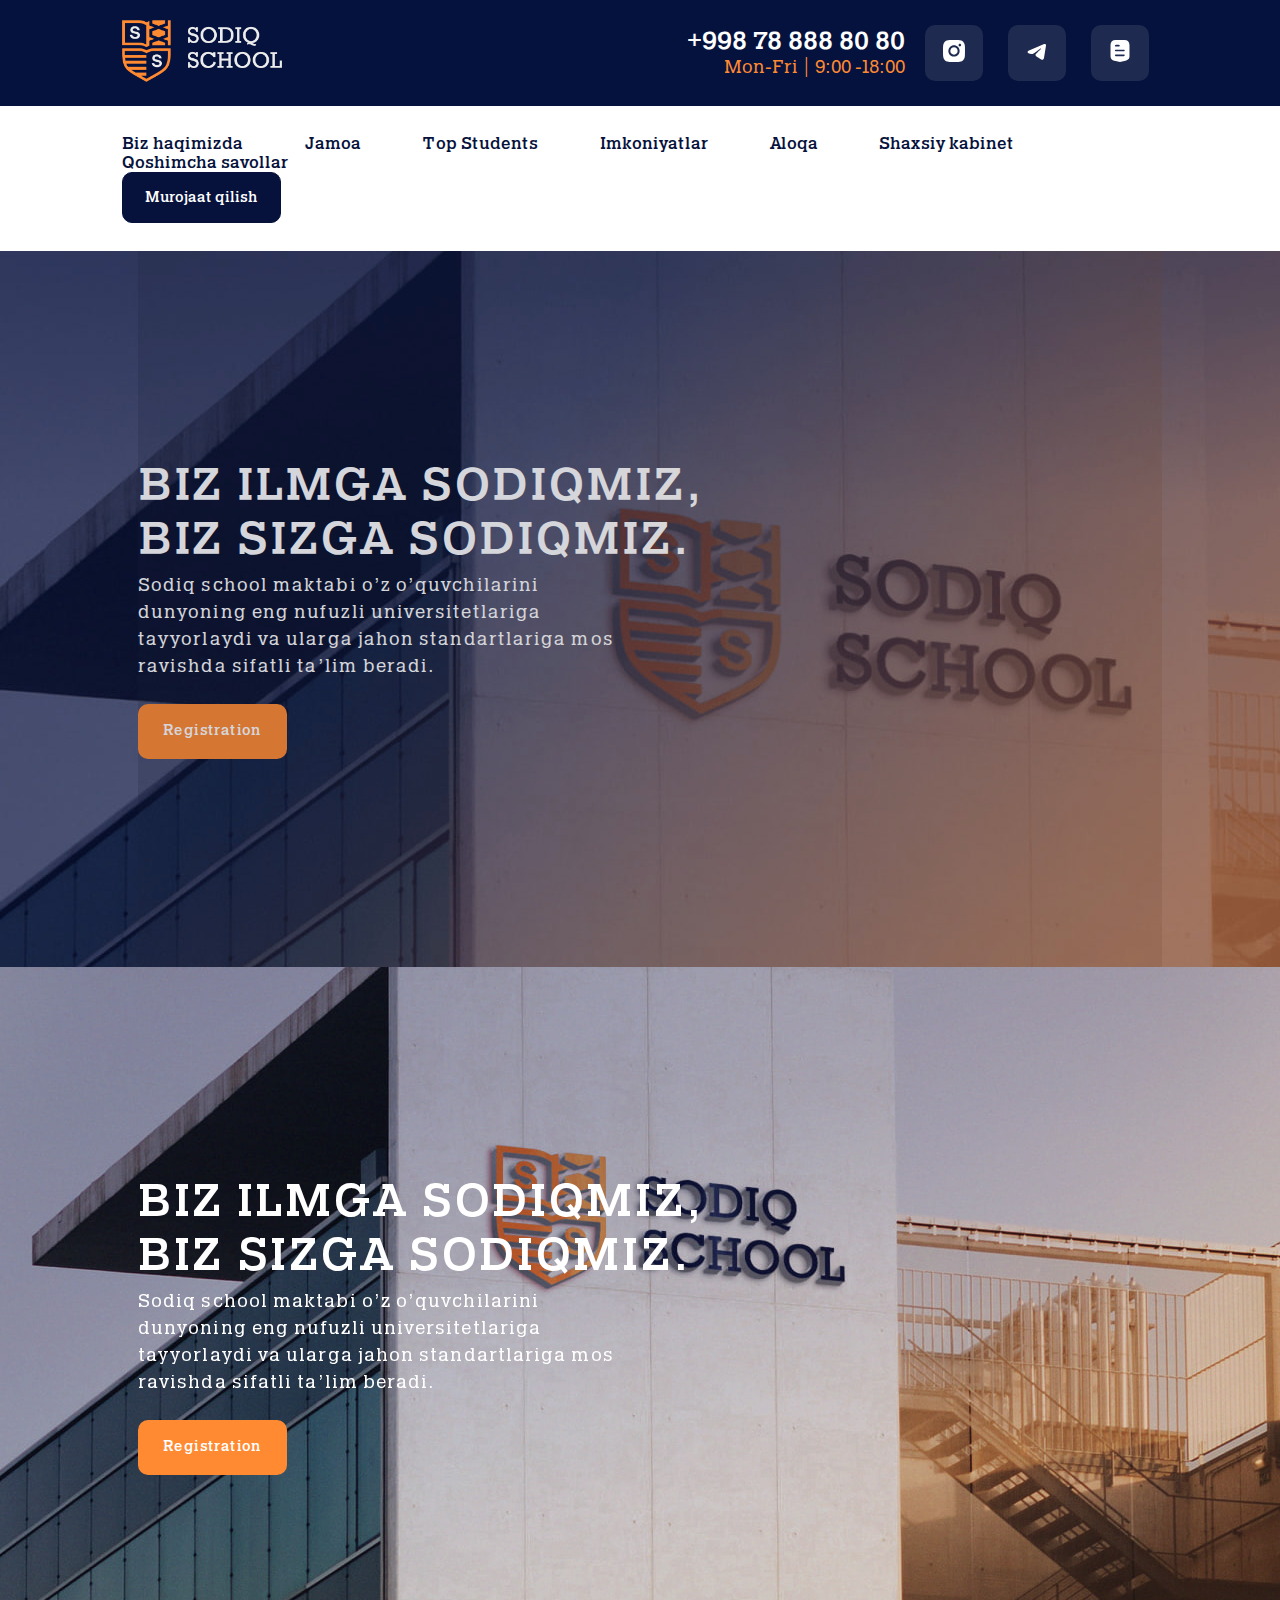
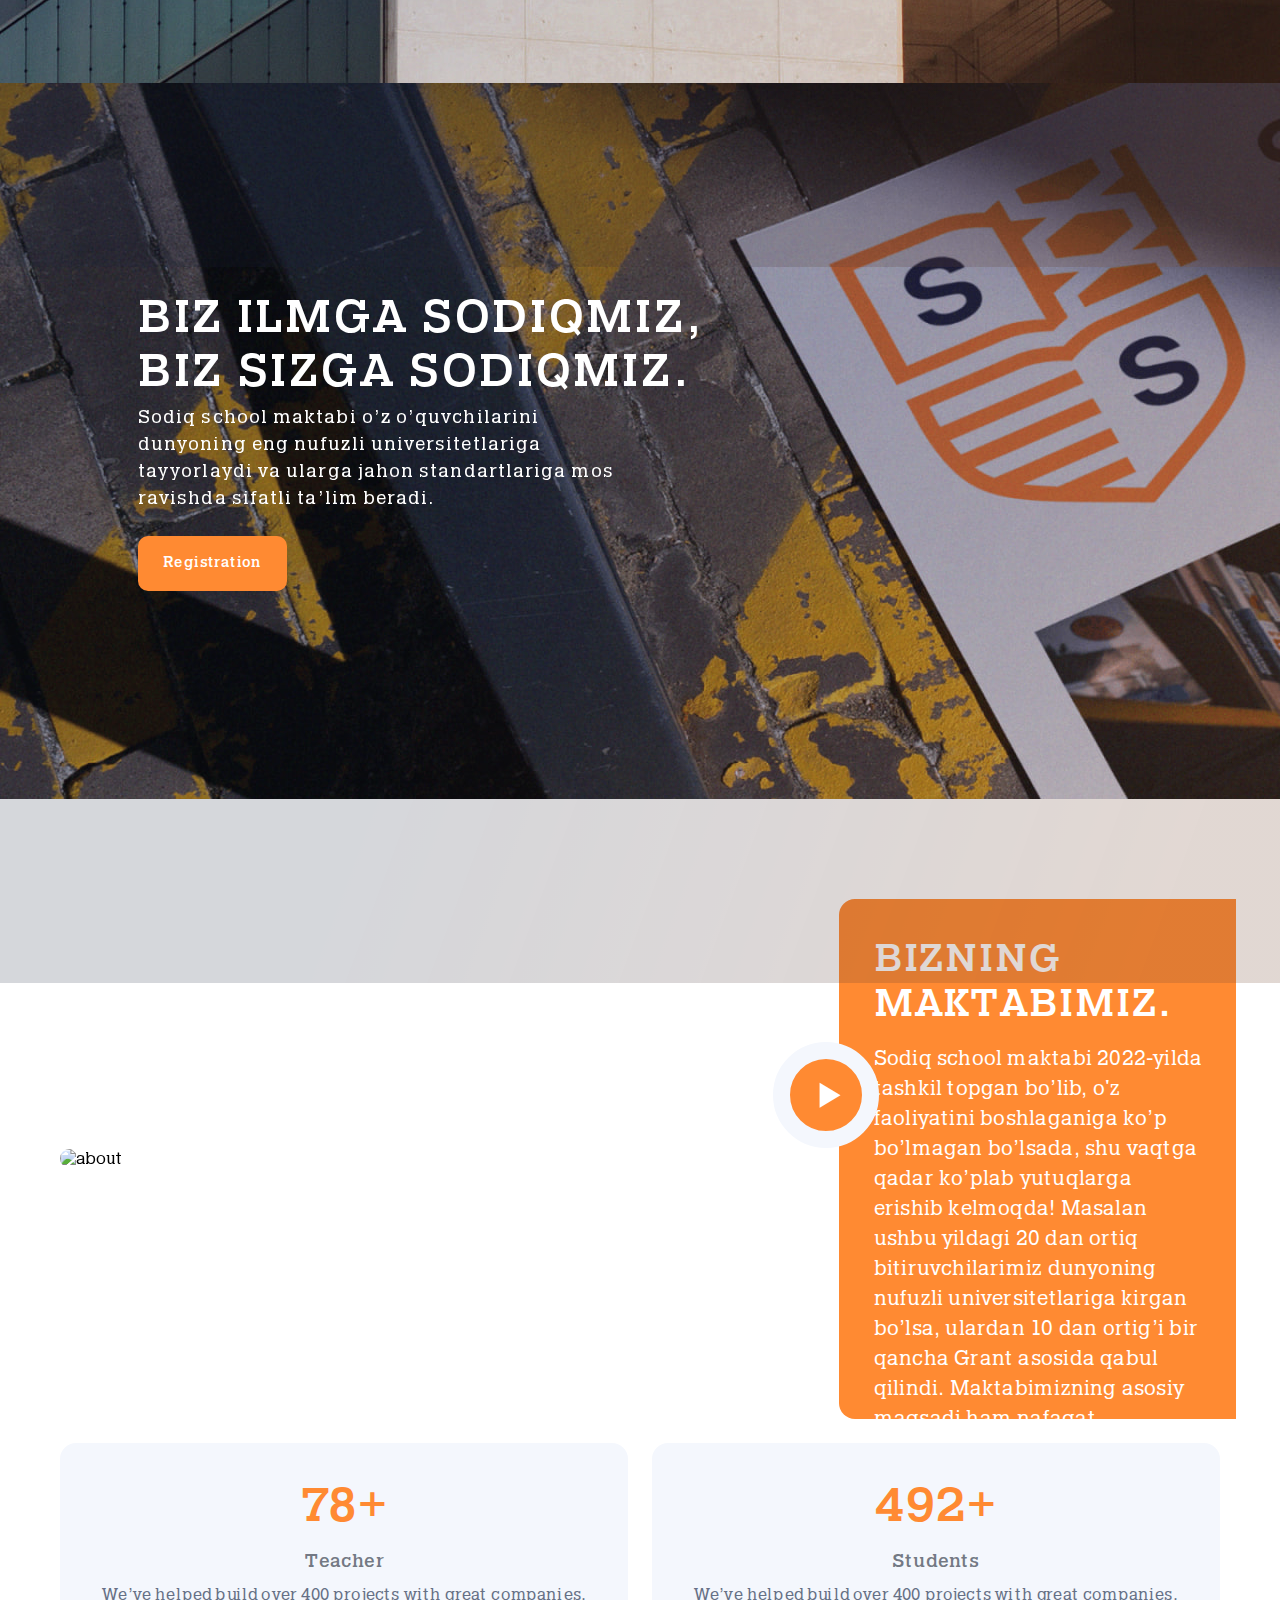
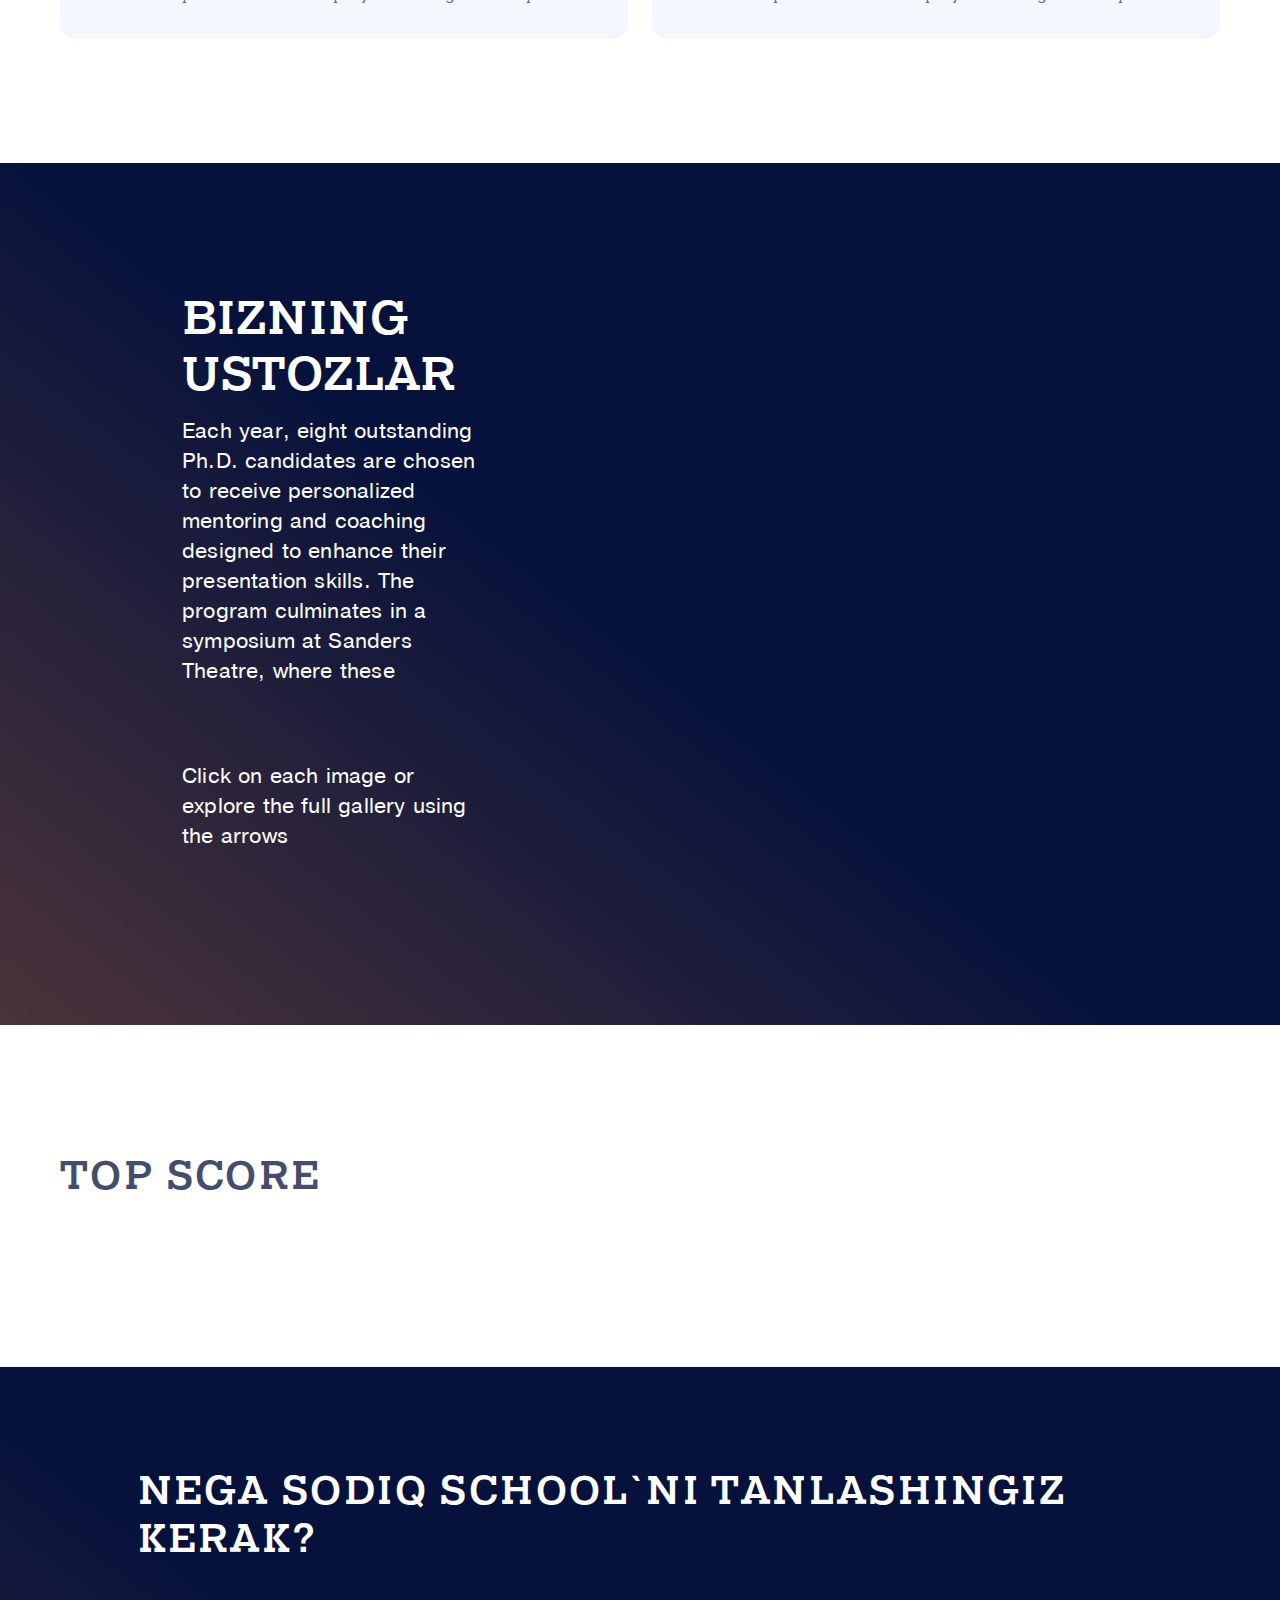
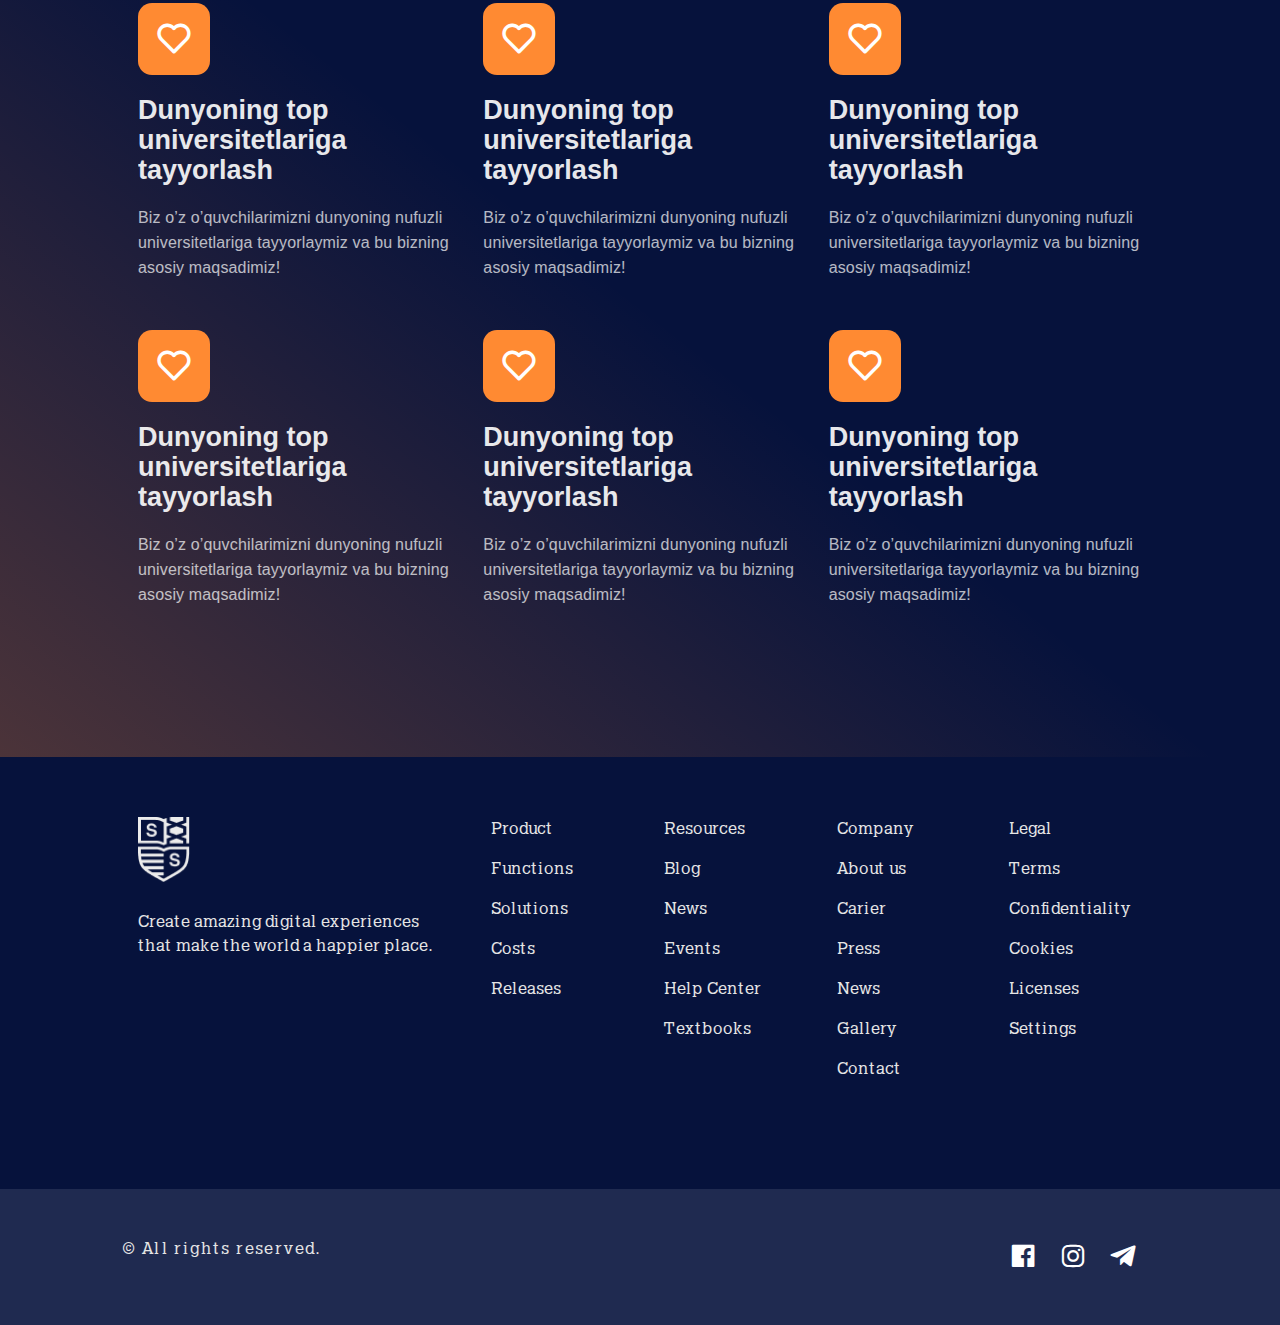
==== commit a6cacd4b: "jsadded" ====
--- a/index.html
+++ b/index.html
@@ -1,15 +1,10 @@
 <!DOCTYPE html>
-<html lang="en">
+<html lang="uz">
 
 <head>
-  <meta charset="UTF-8">
-  <meta http-equiv="X-UA-Compatible" content="IE=edge">
   <meta http-equiv="Content-Type" content="text/html; charset=utf-8">
-  <meta http-equiv="X-UA-Compatible" content="IE=edge;chrome=1">
   <meta name="viewport" content="width=device-width, initial-scale=1, minimum-scale=1, maximum-scale=1">
-  <meta name="google-site-verification" content="3HJAlsO8n4K6Uq-CA3GI5wxa60xYNSU9SGgnScAADgc">
-  <title>Document</title>
-  <link rel="stylesheet" href="css/normalize.css">
+  <title>Sodiq school</title>
   <link rel="stylesheet" href="https://cdnjs.cloudflare.com/ajax/libs/slick-carousel/1.8.1/slick-theme.min.css"
     integrity="sha512-17EgCFERpgZKcm0j0fEq1YCJuyAWdz9KUtv1EjVuaOz8pDnh/0nZxmU6BBXwaaxqoi9PQXnRWqlcDB027hgv9A=="
     crossorigin="anonymous" referrerpolicy="no-referrer" />
@@ -20,6 +15,7 @@
   <link href='https://unpkg.com/boxicons@2.1.4/css/boxicons.min.css' rel='stylesheet'>
   <link rel="stylesheet" href="assets/fonts/Pragmatica Slab Serif/stylesheet.css">
   <link rel="stylesheet" href="css/style.css">
+  <link rel="icon" type="image/x-icon" href="./assets/images/sodiq.jpg">
 </head>
 
 <body>
@@ -52,11 +48,8 @@
           </div>
         </div>
       </div>
-      <div id="myModal" class="modal">
-
-        <!-- Modal content -->
+      <div id="myModal" class="modal">=
         <div class="modal-content">
-
           <div class="menu-mb">
             <div class="container menu-row">
               <div>
@@ -65,43 +58,37 @@
                     <img src="./assets/images/logo-dark.png" alt="logo">
                   </div>
                   <div class="nav-btn" id="nclose">
-                    <a class="menu-btn-mb" href="#"><a href="#"><i class='bx bx-x'></i></a></a>
+                    <a class="menu-btn-mb" href="#"><i class='bx bx-x'></i></a>
                   </div>
                 </div>
                 <ul class="header-list mb">
                   <li class="header-item">
-                    <a class="header-link" href="#section1">
+                    <a class="header-link" href="#about">
                       Biz haqimizda
                     </a>
                   </li>
                   <li class="header-item">
-                    <a class="header-link" href="#section1">
+                    <a class="header-link" href="#team">
                       Jamoa
                     </a>
                   </li>
                   <li class="header-item">
-                    <a class="header-link" href="#section1">
-                      Biz haqimizda
+                    <a class="header-link" href="#choose">
+                      Imkoniyatlar
                     </a>
                   </li>
                   <li class="header-item">
-                    <a class="header-link" href="#section1">
-                      Imkoniyatlar
+                    <a class="header-link" href="tel:+998788888080">
+                      Aloqa
                     </a>
                   </li>
-                  <li class="header-item">
-                    <a class="header-link" href="#section1">
-                      Aloqa
-                    </a>
-                  </li>
-                  <li class="header-item">
+                  <!-- <li class="header-item">
                     <a class="header-link" href="#section1">
                       Yangiliklar
                     </a>
-                  </li>
+                  </li> -->
                   <li class="header-item">
-                    <a class="header-link" href="#section1">
-
+                    <a class="header-link" href="http://sodiq.schoolsystem.uz/">
                       Shaxsiy kabinet
                     </a>
                   </li>
@@ -125,17 +112,17 @@
                   <ul class="row">
                     <li class="menu-item icons">
                       <a href="https://t.me/sodiq_school" target="blank">
-                        <img src="assets/school-icon/svg/Instagram.svg" class="icon" />
+                        <img src="assets/school-icon/svg/Instagram.svg" alt="icon" class="icon" />
                       </a>
                     </li>
                     <li class="menu-item icons">
                       <a href="https://t.me/sodiq_school" target="blank">
-                        <img src="assets/school-icon/svg/Instagram.svg" class="icon" />
+                        <img src="assets/school-icon/svg/twitter.svg" alt="icon" class="icon" />
                       </a>
                     </li>
                     <li class="menu-item icons">
                       <a href="#">
-                        <img src="assets/school-icon/svg/Instagram.svg" class="icon" />
+                        <img src="assets/school-icon/svg/facebook.svg" alt="icon" class="icon" />
                       </a>
                     </li>
                   </ul>
@@ -152,12 +139,12 @@
         <div class="nav-row row">
           <ul class="nav-list row">
             <li class="nav-item"><a class="nav-link" href="#about">Biz haqimizda</a></li>
-            <li class="nav-item"><a class="nav-link" href="#about">Jamoa</a></li>
-            <li class="nav-item"><a class="nav-link" href="#about">Top Students</a></li>
-            <li class="nav-item"><a class="nav-link" href="#about">Imkoniyatlar</a></li>
+            <li class="nav-item"><a class="nav-link" href="#team">Jamoa</a></li>
+            <li class="nav-item"><a class="nav-link" href="#top-score">Top Students</a></li>
+            <li class="nav-item"><a class="nav-link" href="#choose">Imkoniyatlar</a></li>
             <li class="nav-item"><a class="nav-link" href="#about">Aloqa</a></li>
-            <li class="nav-item"><a class="nav-link" href="#about">Shaxsiy kabinet</a></li>
-            <li class="nav-item"><a class="nav-link" href="#about">Qoshimcha savollar</a></li>
+            <li class="nav-item"><a class="nav-link" href="http://sodiq.schoolsystem.uz/">Shaxsiy kabinet</a></li>
+            <li class="nav-item"><a class="nav-link" href="https://sodiqschool.uz/register">Qoshimcha savollar</a></li>
           </ul>
           <a class="header-buttom" href="#">Murojaat qilish</a>
         </div>
@@ -166,6 +153,24 @@
     </nav>
     <div class="big-sliderbar">
       <div class="sliderbar">
+        <div class="container sliderbar-row">
+          <div class="backdroup"></div>
+          <div class="sliderbar-content">
+            <h2 class="slider-title">
+              Biz ilmga sodiqmiz, biz sizga sodiqmiz.
+            </h2>
+            <p class="slider-text">
+              Sodiq school maktabi o’z o’quvchilarini dunyoning eng nufuzli universitetlariga tayyorlaydi va ularga
+              jahon
+              standartlariga mos ravishda sifatli ta’lim beradi.
+            </p>
+            <a class="slider-btn" href="https://sodiqschool.uz/register">Registration</a>
+          </div>
+        </div>
+
+      </div>
+      <div class="sliderbar two">
+        <div class="backdroup"></div>
         <div class="container sliderbar-row">
           <div class="sliderbar-content">
             <h2 class="slider-title">
@@ -176,12 +181,13 @@
               jahon
               standartlariga mos ravishda sifatli ta’lim beradi.
             </p>
-            <a class="slider-btn" href="#">Registration</a>
-          </div>
-        </div>
-
-      </div>
-      <div class="sliderbar">
+            <a class="slider-btn" href="https://sodiqschool.uz/register">Registration</a>
+          </div>
+        </div>
+
+      </div>
+      <div class="sliderbar one">
+        <div class="backdroup"></div>
         <div class="container sliderbar-row">
           <div class="sliderbar-content">
             <h2 class="slider-title">
@@ -192,23 +198,7 @@
               jahon
               standartlariga mos ravishda sifatli ta’lim beradi.
             </p>
-            <a class="slider-btn" href="#">Registration</a>
-          </div>
-        </div>
-
-      </div>
-      <div class="sliderbar">
-        <div class="container sliderbar-row">
-          <div class="sliderbar-content">
-            <h2 class="slider-title">
-              Biz ilmga sodiqmiz, biz sizga sodiqmiz.
-            </h2>
-            <p class="slider-text">
-              Sodiq school maktabi o’z o’quvchilarini dunyoning eng nufuzli universitetlariga tayyorlaydi va ularga
-              jahon
-              standartlariga mos ravishda sifatli ta’lim beradi.
-            </p>
-            <a class="slider-btn" href="#">Registration</a>
+            <a class="slider-btn" href="https://sodiqschool.uz/register">Registration</a>
           </div>
         </div>
 
@@ -282,46 +272,11 @@
           <p class="team-text"> Click on each image or explore the full gallery using the arrows </p>
         </div>
         <div class="autoplay col-xs-12 col-lg-7" id="teachers">
-          <!-- <div class="team-members">
-            <div class="team-one">
-              <div class="team-item" onClick={handleOpen}>
-                <div class="image-blog">
-                  <img class="image" src="	https://api.msodiqschool.uz/uploads/4809157c-b5ab-4ecf-a860-1b9dde29c444.jpg"
-                    alt="jamo" width="350" height="500" />
-                </div>
-              </div>
-            </div>
-          </div>
-          <div class="team-members">
-            <div class="team-one">
-              <div class="team-item" onClick={handleOpen}>
-                <div class="image-blog">
-                  <img class="image" src="https://api.msodiqschool.uz/uploads/37beee74-f5bb-4c1b-9f4e-6625a42ce8a9.jpg"
-                    alt="jamo" width="350" height="500" />
-                </div>
-              </div>
-            </div>
-          </div>
-          <div class="team-members">
-            <div class="team-one">
-              <div class="team-item" onClick={handleOpen}>
-                <div class="image-blog">
-                  <img class="image" src="	https://api.msodiqschool.uz/uploads/4809157c-b5ab-4ecf-a860-1b9dde29c444.jpg"
-                    alt="jamo" width="350" height="500" />
-                </div>
-              </div>
-            </div>
-          </div>
-          <div class="team-members">
-            <div class="team-one">
-              <div class="team-item" onClick={handleOpen}>
-                <div class="image-blog">
-                  <img class="image" src="https://api.msodiqschool.uz/uploads/37beee74-f5bb-4c1b-9f4e-6625a42ce8a9.jpg"
-                    alt="jamo" width="350" height="500" />
-                </div>
-              </div>
-            </div>
-          </div> -->
+          <div class="slteach"></div>
+          <div class="slteach"></div>
+          <div class="slteach"></div>
+          <div class="slteach"></div>
+          <!-- <div class="slteach"></div> -->
         </div>
 
       </div>
@@ -334,84 +289,7 @@
       <div class="container-about">
 
         <h2 class="score-h2">TOP SCORE</h2>
-        <div class="row score-row score-silder" id="score">
-          <!-- <div class="score-item">
-            <div class="score-image-box">
-              <img class="score-image"
-                src="	https://api.msodiqschool.uz/uploads/41686b24-6f8c-407d-bbc5-fb7c19212ce2.jpg" alt="#">
-            </div>
-            <h4 class="score-title">Abdukhakim Usmonov</h4>
-            <p class="score-text">SAT 1380 IELTS 6.5 ball Scholastic Assessment Test (SAT) - akademik baholash testi.
-              Amerika Qo‘shma Shtatlarining test oluvchi tizimi hisoblanadi. Amerikada maktab bitiruvchilari oliy
-              ta'limga kirish uchun SAT imtihonini topshiradi. Testdan yuqori natija olgan talaba oliygohga tavsiya
-              etiladi. Amerika, Kanada va Yevropaning top universitetlariga kirish uchun ham xalqaro studentlar uchun
-              SAT sertifikati talab qilinadi. Test 2 qismdan, ingliz tili va matematika fanlari bo‘yicha bo‘lib o‘tadi.
-              Har bitta fan alohida 800 balldan beriladi. Umumiy hisobda 1600 ball. Ingliz tili 2ta qismga bo‘linadi -
-              Reading va Writing. Reading qismida 55ta savolga 65 daqiqa vaqt mobaynida matnni o‘qigan holda, savollarga
-              javob belgilaysiz. Writing qismida 44ta savolga 35 daqiqa vaqt mobaynida tushib qolgan savollarga javob
-              topasiz. Matematika fani ham 2ta qismdan iborat - kalkulyator ruxsat berilgan qismi va kalkulyator ruxsat
-              berilmagan qismi. Kalkulyator ruxsat berilmagan qismida 20ta savolga 25 daqiqa vaqt beriladi, kalkulyator
-              ruxsat berilgan qismida 38ta savolga 55 daqiqa vaqt beriladi.</p>
-            <a class="score-link" href="#">Learn more</a>
-          </div>
-          <div class="score-item">
-            <div class="score-image-box">
-              <img class="score-image"
-                src="	https://api.msodiqschool.uz/uploads/41686b24-6f8c-407d-bbc5-fb7c19212ce2.jpg" alt="#">
-            </div>
-            <h4 class="score-title">Abdukhakim Usmonov</h4>
-            <p class="score-text">SAT 1380 IELTS 6.5 ball Scholastic Assessment Test (SAT) - akademik baholash testi.
-              Amerika Qo‘shma Shtatlarining test oluvchi tizimi hisoblanadi. Amerikada maktab bitiruvchilari oliy
-              ta'limga kirish uchun SAT imtihonini topshiradi. Testdan yuqori natija olgan talaba oliygohga tavsiya
-              etiladi. Amerika, Kanada va Yevropaning top universitetlariga kirish uchun ham xalqaro studentlar uchun
-              SAT sertifikati talab qilinadi. Test 2 qismdan, ingliz tili va matematika fanlari bo‘yicha bo‘lib o‘tadi.
-              Har bitta fan alohida 800 balldan beriladi. Umumiy hisobda 1600 ball. Ingliz tili 2ta qismga bo‘linadi -
-              Reading va Writing. Reading qismida 55ta savolga 65 daqiqa vaqt mobaynida matnni o‘qigan holda, savollarga
-              javob belgilaysiz. Writing qismida 44ta savolga 35 daqiqa vaqt mobaynida tushib qolgan savollarga javob
-              topasiz. Matematika fani ham 2ta qismdan iborat - kalkulyator ruxsat berilgan qismi va kalkulyator ruxsat
-              berilmagan qismi. Kalkulyator ruxsat berilmagan qismida 20ta savolga 25 daqiqa vaqt beriladi, kalkulyator
-              ruxsat berilgan qismida 38ta savolga 55 daqiqa vaqt beriladi.</p>
-            <a class="score-link" href="#">Learn more</a>
-          </div>
-          <div class="score-item">
-            <div class="score-image-box">
-              <img class="score-image"
-                src="	https://api.msodiqschool.uz/uploads/41686b24-6f8c-407d-bbc5-fb7c19212ce2.jpg" alt="#">
-            </div>
-            <h4 class="score-title">Abdukhakim Usmonov</h4>
-            <p class="score-text">SAT 1380 IELTS 6.5 ball Scholastic Assessment Test (SAT) - akademik baholash testi.
-              Amerika Qo‘shma Shtatlarining test oluvchi tizimi hisoblanadi. Amerikada maktab bitiruvchilari oliy
-              ta'limga kirish uchun SAT imtihonini topshiradi. Testdan yuqori natija olgan talaba oliygohga tavsiya
-              etiladi. Amerika, Kanada va Yevropaning top universitetlariga kirish uchun ham xalqaro studentlar uchun
-              SAT sertifikati talab qilinadi. Test 2 qismdan, ingliz tili va matematika fanlari bo‘yicha bo‘lib o‘tadi.
-              Har bitta fan alohida 800 balldan beriladi. Umumiy hisobda 1600 ball. Ingliz tili 2ta qismga bo‘linadi -
-              Reading va Writing. Reading qismida 55ta savolga 65 daqiqa vaqt mobaynida matnni o‘qigan holda, savollarga
-              javob belgilaysiz. Writing qismida 44ta savolga 35 daqiqa vaqt mobaynida tushib qolgan savollarga javob
-              topasiz. Matematika fani ham 2ta qismdan iborat - kalkulyator ruxsat berilgan qismi va kalkulyator ruxsat
-              berilmagan qismi. Kalkulyator ruxsat berilmagan qismida 20ta savolga 25 daqiqa vaqt beriladi, kalkulyator
-              ruxsat berilgan qismida 38ta savolga 55 daqiqa vaqt beriladi.</p>
-            <a class="score-link" href="#">Learn more</a>
-          </div>
-          <div class="score-item">
-            <div class="score-image-box">
-              <img class="score-image"
-                src="	https://api.msodiqschool.uz/uploads/41686b24-6f8c-407d-bbc5-fb7c19212ce2.jpg" alt="#">
-            </div>
-            <h4 class="score-title">Abdukhakim Usmonov</h4>
-            <p class="score-text">SAT 1380 IELTS 6.5 ball Scholastic Assessment Test (SAT) - akademik baholash testi.
-              Amerika Qo‘shma Shtatlarining test oluvchi tizimi hisoblanadi. Amerikada maktab bitiruvchilari oliy
-              ta'limga kirish uchun SAT imtihonini topshiradi. Testdan yuqori natija olgan talaba oliygohga tavsiya
-              etiladi. Amerika, Kanada va Yevropaning top universitetlariga kirish uchun ham xalqaro studentlar uchun
-              SAT sertifikati talab qilinadi. Test 2 qismdan, ingliz tili va matematika fanlari bo‘yicha bo‘lib o‘tadi.
-              Har bitta fan alohida 800 balldan beriladi. Umumiy hisobda 1600 ball. Ingliz tili 2ta qismga bo‘linadi -
-              Reading va Writing. Reading qismida 55ta savolga 65 daqiqa vaqt mobaynida matnni o‘qigan holda, savollarga
-              javob belgilaysiz. Writing qismida 44ta savolga 35 daqiqa vaqt mobaynida tushib qolgan savollarga javob
-              topasiz. Matematika fani ham 2ta qismdan iborat - kalkulyator ruxsat berilgan qismi va kalkulyator ruxsat
-              berilmagan qismi. Kalkulyator ruxsat berilmagan qismida 20ta savolga 25 daqiqa vaqt beriladi, kalkulyator
-              ruxsat berilgan qismida 38ta savolga 55 daqiqa vaqt beriladi.</p>
-            <a class="score-link" href="#">Learn more</a>
-          </div> -->
-        </div>
+        <div class="row score-row score-silder" id="score"></div>
       </div>
     </div>
   </section>
@@ -472,51 +350,6 @@
       </ul>
     </div>
   </section>
-
-  <!-- <section id="contact">
-    <div class="container">
-      <h2 class="contact-title">Aloqa</h2>
-      <div class="contact-content row">
-        <div class="reveal col-xs-12 col-md-5">
-          <ul class="contact-list">
-            <li class="contact-item row">
-              <div class="icons-contact col-xs-4">
-                <i class='bx bx-line-chart'></i>
-              </div>
-              <div class="contact-more col-xs-8">
-                <h3 class="contact-tit">Bizga yozing</h3>
-                <p class="contact-desc">Bizning do'stona jamoamiz yordam berish uchun shu yerda.</p>
-                <p class="contact-more">hi@company.com</p>
-              </div>
-            </li>
-            <li class="contact-item row">
-              <div class="icons-contact col-xs-4">
-                <i class='bx bx-line-chart'></i>
-              </div>
-              <div class="contact-more col-xs-8">
-                <h3 class="contact-tit">Bizga yozing</h3>
-                <p class="contact-desc">Bizning do'stona jamoamiz yordam berish uchun shu yerda.</p>
-                <p class="contact-more">hi@company.com</p>
-              </div>
-            </li>
-            <li class="contact-item row">
-              <div class="icons-contact col-xs-4">
-                <i class='bx bx-line-chart'></i>
-              </div>
-              <div class="contact-more col-xs-8">
-                <h3 class="contact-tit">Bizga yozing</h3>
-                <p class="contact-desc">Bizning do'stona jamoamiz yordam berish uchun shu yerda.</p>
-                <p class="contact-more">hi@company.com</p>
-              </div>
-            </li>
-          </ul>
-        </div>
-        <div class="contact-input col-xs-12 col-md-7">
-
-        </div>
-      </div>
-    </div>
-  </section> -->
 
   <section id="footer">
     <div class="container">
@@ -570,6 +403,7 @@
   </section>
 
   <section id="bottom">
+    <h2 class="none">Hello</h2>
     <div class="container">
       <div class="bottom-row row">
         <p class="bottom-text">© All rights reserved.</p>
@@ -612,7 +446,7 @@
       adaptiveHeight: true,
       slidesToScroll: 1,
       autoplay: true,
-      autoplaySpeed: 3000,
+      autoplaySpeed: 4000,
       cssEase: 'linear',
       responsive: [
         {
--- a/css/style.css
+++ b/css/style.css
@@ -75,6 +75,10 @@
   align-items: flex-end;
   margin-right: 20px;
 }
+
+.none{
+  display: none;
+}
 .tell-title {
   font-weight: 500;
   font-size: 25px;
@@ -124,11 +128,12 @@
   align-items: center;
   flex-flow: row wrap;
   justify-content: space-between;
-  width: 82%;
+  max-width: 90%;
   margin: 0;
   padding: 0;
 }
 .nav-item {
+  margin-right: 40px;
 }
 .nav-link {
   font-weight: 500;
@@ -157,10 +162,26 @@
   background-image: url("../assets/images/about-one.png");
   background-size: cover;
 }
+.sliderbar.one {
+  background-image: url("../assets/images/about-two.png");
+}
+.sliderbar.two {
+  background-image: url("../assets/images/Building_Logo_MockupsForFree.png");
+}
 .sliderbar-row {
   display: flex;
   align-items: center;
   height: 716px;
+  position: relative;
+  z-index: 100;
+}
+.backdroup {
+  position: absolute;
+  z-index: 2;
+  opacity: .3;
+  background: linear-gradient(290.4deg, rgba(255, 138, 50, 0.3) 8.31%, rgba(255, 138, 50, 0) 60.44%), rgba(27, 34, 58, 0.6);
+  width: 100%;
+  height: 100%;
 }
 .slider-title {
   transform: translate(0px);
@@ -371,7 +392,9 @@
   font-size: 20px;
   line-height: 150%;
 }
-
+.score-row {
+  align-items: flex-start !important;
+}
 .image,
 .image-blog,
 .team-title {
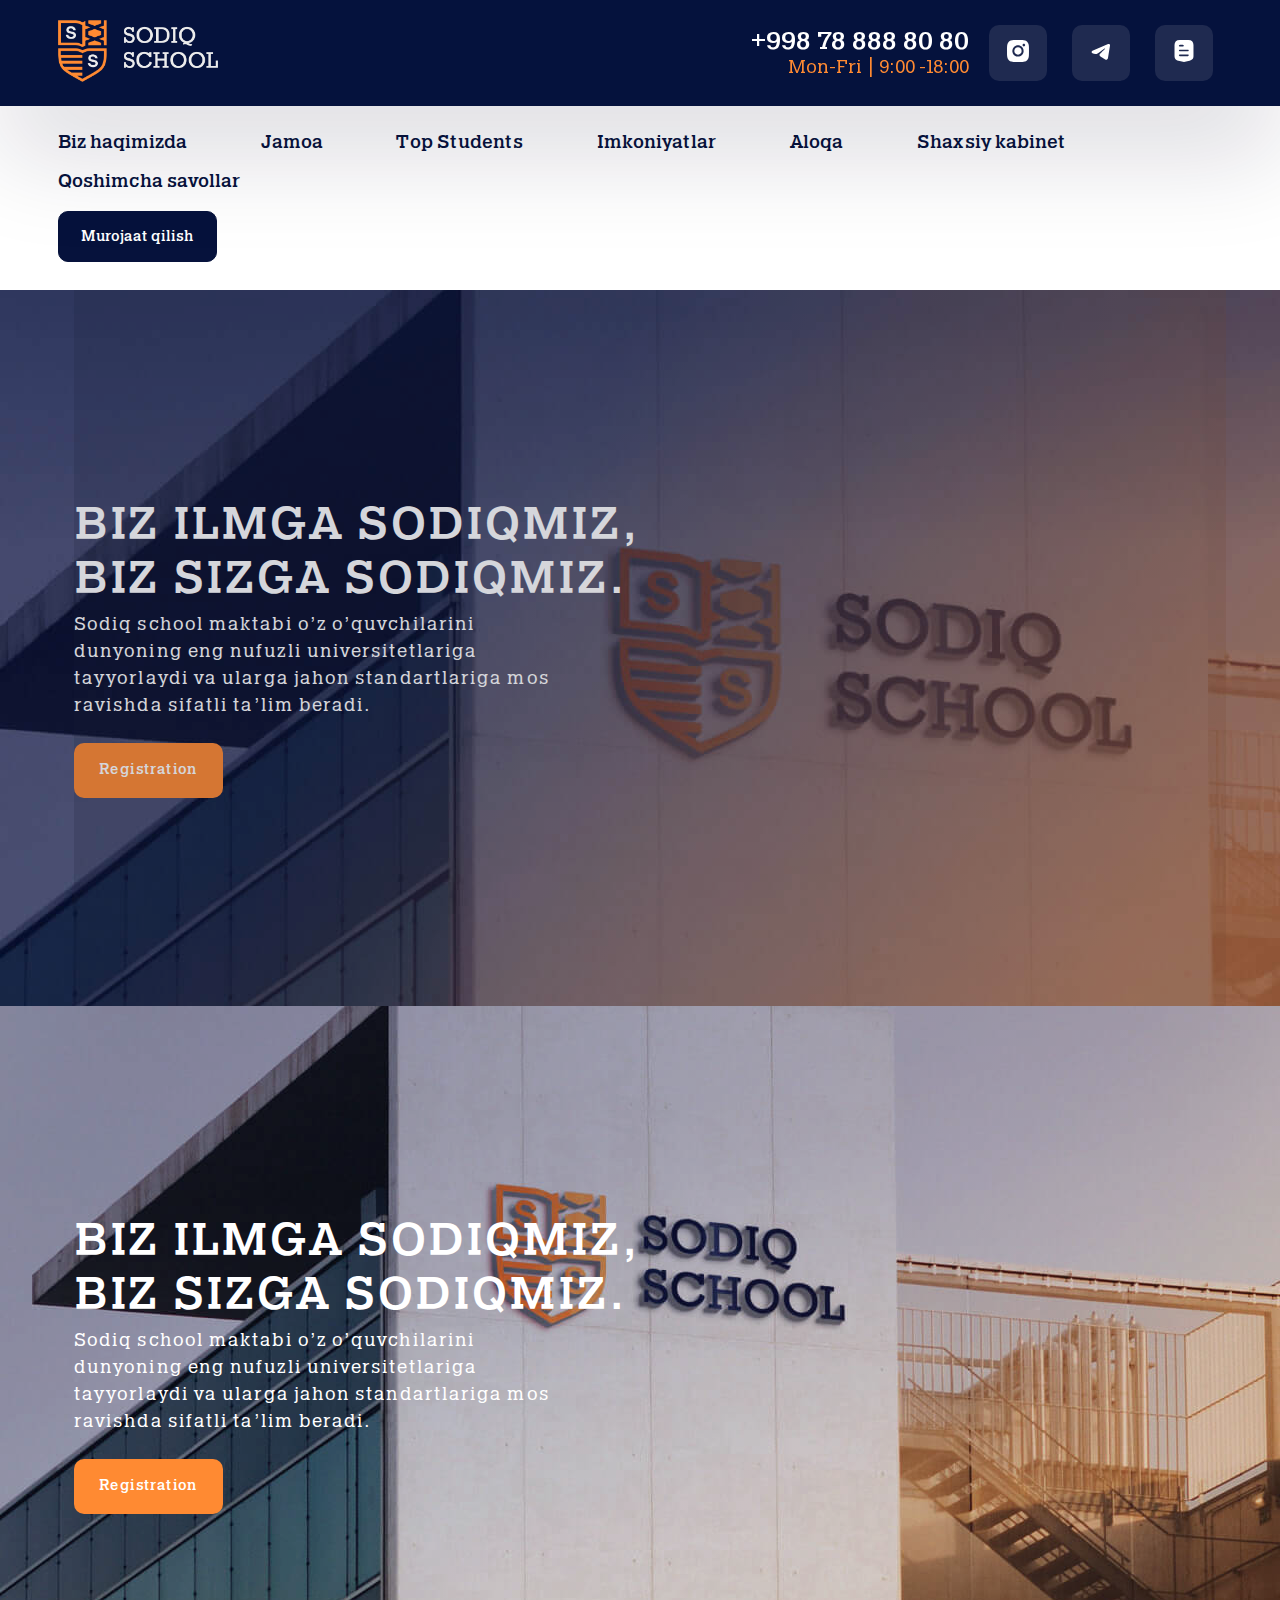
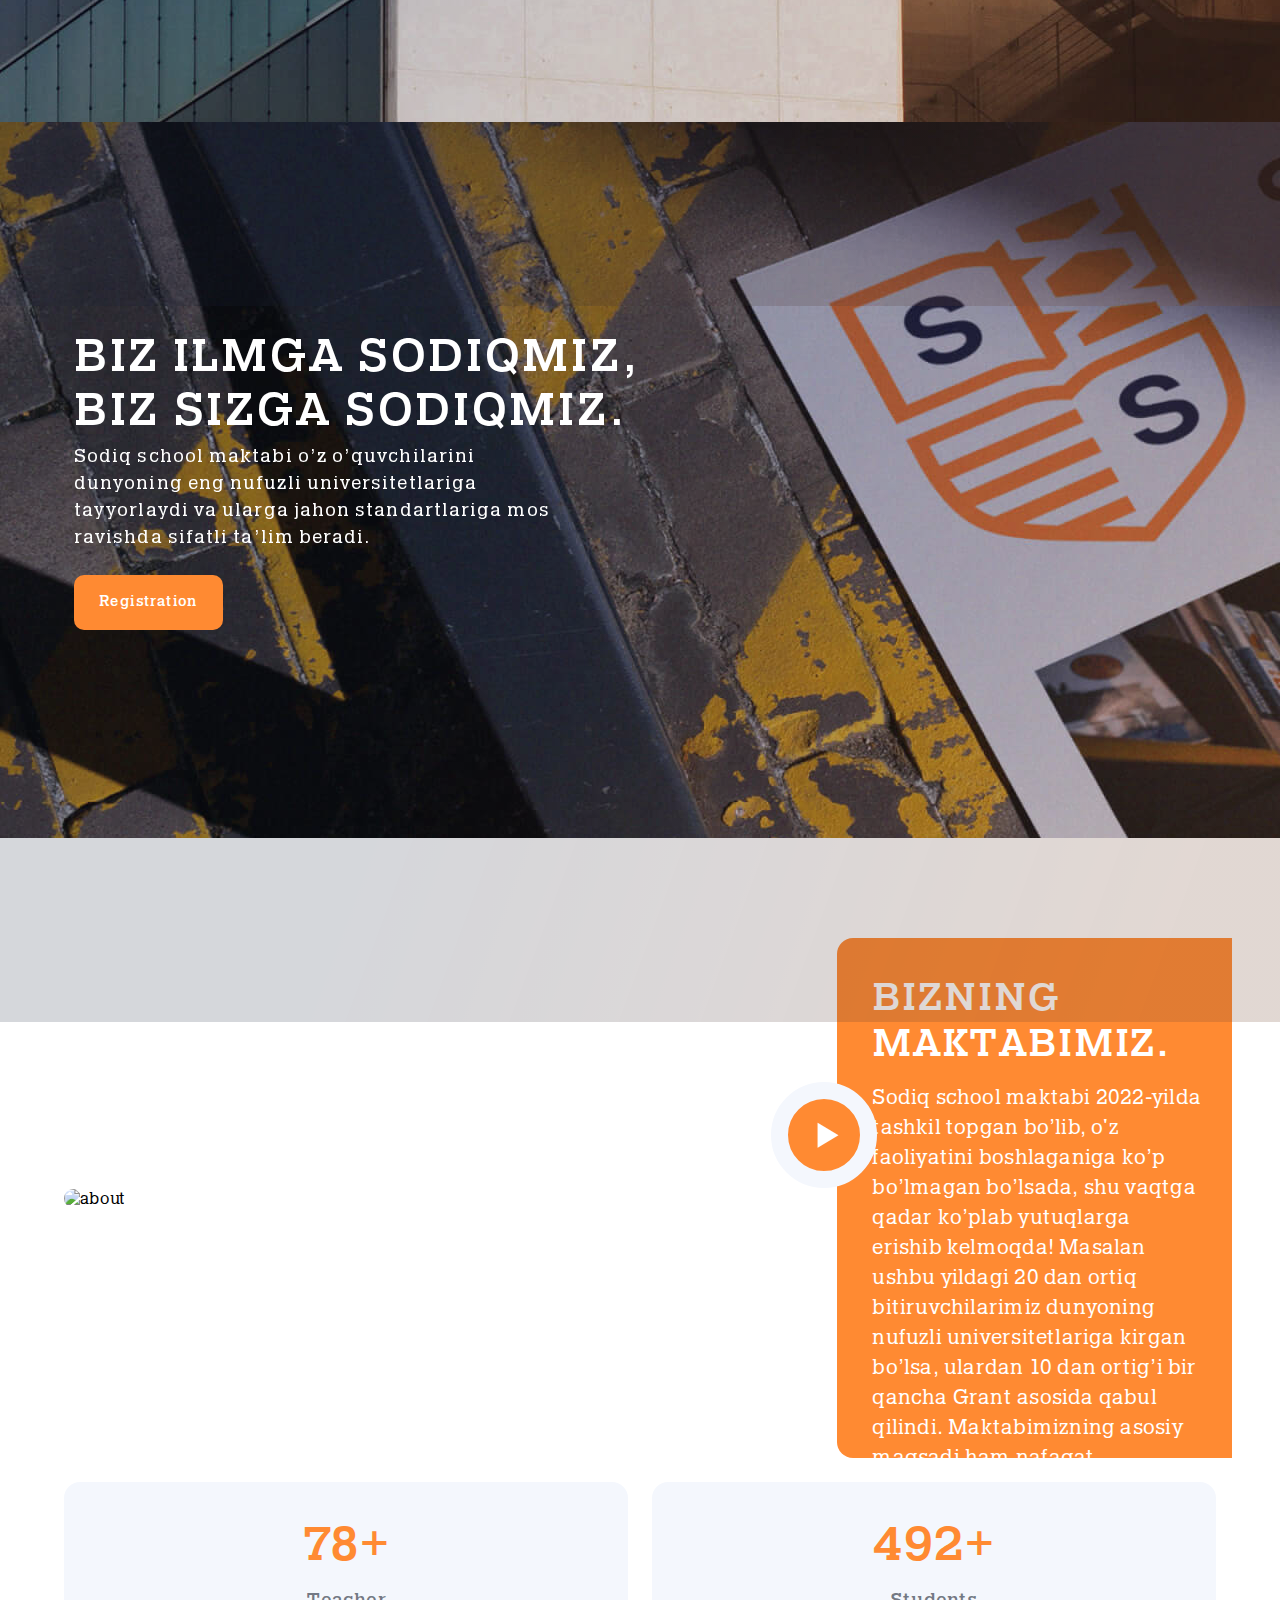
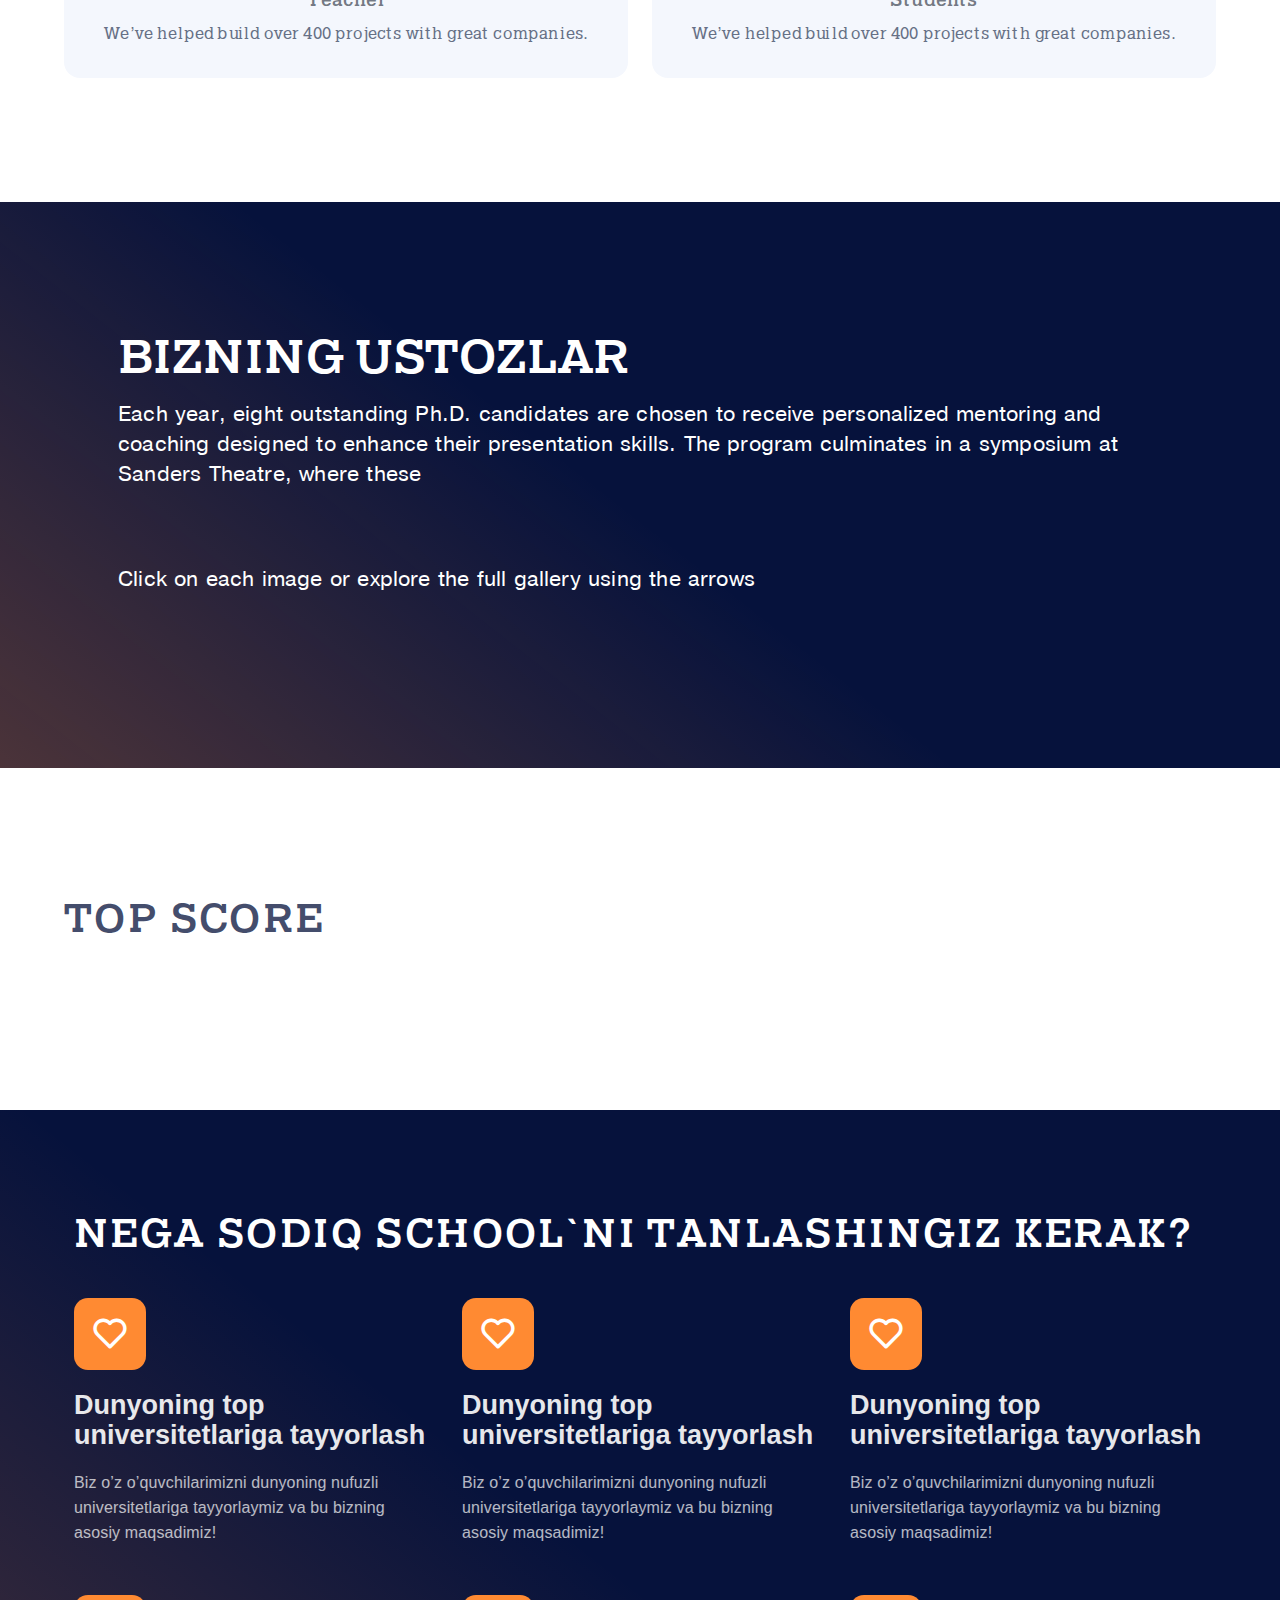
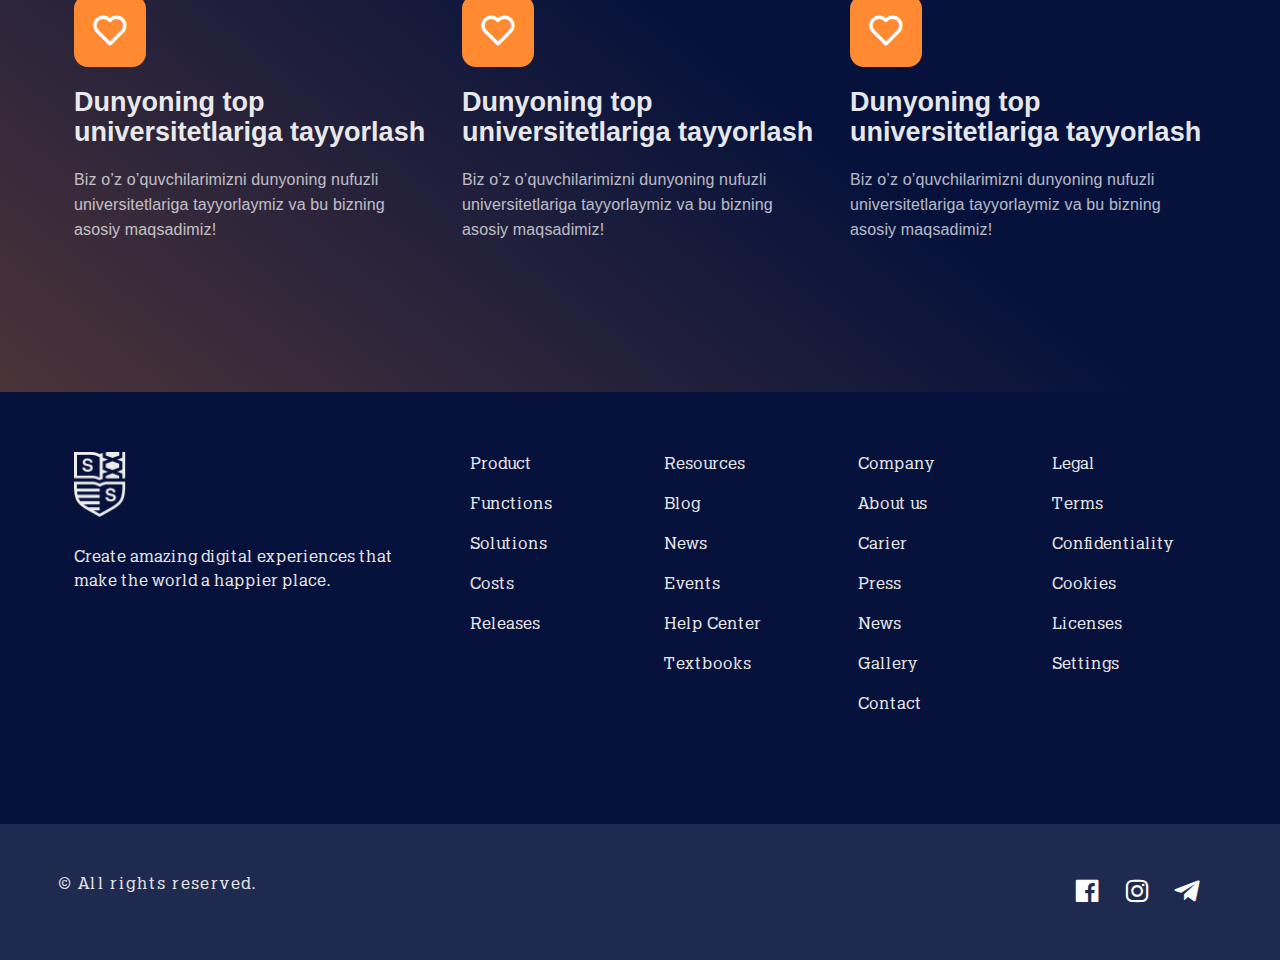
==== commit 9c702190: "change" ====
--- a/index.html
+++ b/index.html
@@ -24,31 +24,32 @@
       <div class="container">
         <div class="row header-row">
           <div class="logo">
-            <img src="assets/images/logo-dark.png" alt="logo">
+            <a href="#">
+              <img src="assets/images/logo-dark.png" alt="logo"></a>
           </div>
           <div class="call row">
             <div class="tell">
-              <a class="tell-title" href="#">+998 78 888 80 80</a>
+              <a class="tell-title" href="tel:+998788888080">+998 78 888 80 80</a>
               <p class="tell-desc">Mon-Fri | 9:00 -18:00</p>
             </div>
             <ul class="socal-list">
               <li class="social-item">
-                <a href="#"><img src="assets/school-icon/svg/Instagram.svg" alt="instagram"></a>
+                <a href="https://www.instagram.com/sodiq_school"><img src="assets/school-icon/svg/Instagram.svg" alt="instagram"></a>
               </li>
               <li class="social-item">
-                <a href="#"><img src="assets/school-icon/svg/telegram-fill.svg" alt="instagram"></a>
+                <a href="https://t.me/sodiq_school"><img src="assets/school-icon/svg/telegram-fill.svg" alt="instagram"></a>
               </li>
               <li class="social-item">
                 <a href="#"><img src="assets/school-icon/svg/message.svg" alt="instagram"></a>
               </li>
             </ul>
           </div>
-          <div class="nav-btn" id="myBtn">
+          <div class="nav-btn" id="menuBtn">
             <a href="#"><i class='bx bx-menu'></i></a>
           </div>
         </div>
       </div>
-      <div id="myModal" class="modal">=
+      <div id="openMenu" class="modal">
         <div class="modal-content">
           <div class="menu-mb">
             <div class="container menu-row">
@@ -111,19 +112,17 @@
                 <li>
                   <ul class="row">
                     <li class="menu-item icons">
-                      <a href="https://t.me/sodiq_school" target="blank">
+                      <a href="https://www.instagram.com/sodiq_school/" target="blank">
                         <img src="assets/school-icon/svg/Instagram.svg" alt="icon" class="icon" />
                       </a>
                     </li>
                     <li class="menu-item icons">
                       <a href="https://t.me/sodiq_school" target="blank">
-                        <img src="assets/school-icon/svg/twitter.svg" alt="icon" class="icon" />
+                        <img src="assets/school-icon/svg/telegram-fill.svg" alt="icon" class="icon" />
                       </a>
                     </li>
                     <li class="menu-item icons">
-                      <a href="#">
-                        <img src="assets/school-icon/svg/facebook.svg" alt="icon" class="icon" />
-                      </a>
+                      <a href="https://www.facebook.com/sodiq.school/"><i class='bx bxl-facebook' style="font-size: 25px;"></i></a>
                     </li>
                   </ul>
                 </li>
@@ -146,7 +145,7 @@
             <li class="nav-item"><a class="nav-link" href="http://sodiq.schoolsystem.uz/">Shaxsiy kabinet</a></li>
             <li class="nav-item"><a class="nav-link" href="https://sodiqschool.uz/register">Qoshimcha savollar</a></li>
           </ul>
-          <a class="header-buttom" href="#">Murojaat qilish</a>
+          <a class="header-buttom" href="tel:+998788888080">Murojaat qilish</a>
         </div>
       </div>
 
@@ -213,7 +212,7 @@
           <img src="https://sodiqschool.uz/255f17c07dac8c1ea578.png" alt="about">
 
           <div class="play">
-            <a class="pla-btn" href="#"><i class='bx bx-play'></i></a>
+            <a class="pla-btn" href="https://youtu.be/WgbjLFwVWj8"><i class='bx bx-play'></i></a>
           </div>
         </div>
         <div class="about-one col-xs-12 col-md-5 col-lg-4">
@@ -408,13 +407,14 @@
       <div class="bottom-row row">
         <p class="bottom-text">© All rights reserved.</p>
         <ul class="bottom-list">
-          <li class="bottom-item"><a href="#"><i class='bx bxl-facebook-square'></i></a></li>
-          <li class="bottom-item"><a href="#"><i class='bx bxl-instagram'></i></a></li>
-          <li class="bottom-item"><a href="#"><i class='bx bxl-telegram'></i></a></li>
+          <li class="bottom-item"><a href="https://www.facebook.com/sodiq.school/"><i class='bx bxl-facebook-square'></i></a></li>
+          <li class="bottom-item"><a href="https://www.instagram.com/sodiq_school/"><i class='bx bxl-instagram'></i></a></li>
+          <li class="bottom-item"><a href="https://t.me/sodiq_school "><i class='bx bxl-telegram'></i></a></li>
         </ul>
       </div>
     </div>
   </section>
+
 
   <script src="js/main.js"></script>
 
@@ -452,8 +452,8 @@
         {
           breakpoint: 1400,
           settings: {
-            slidesToShow: 1,
-            slidesToScroll: 1,
+            slidesToShow: 2,
+            slidesToScroll: 2,
             infinite: true,
             dots: true
           }
@@ -472,9 +472,6 @@
             slidesToScroll: 1
           }
         }
-        // You can unslick at a given breakpoint now by adding:
-        // settings: "unslick"
-        // instead of a settings object
       ]
     });
 
--- a/css/style.css
+++ b/css/style.css
@@ -7,6 +7,7 @@
   height: 100%;
   scroll-behavior: smooth;
 }
+
 
 *,
 *::before,
@@ -26,6 +27,8 @@
   background-color: #fff;
   overflow: visible;
   overflow-x: hidden;
+  padding-top: 105px;
+  /* background:rgb(6, 18, 60); */
 }
 
 img {
@@ -53,9 +56,14 @@
 }
 
 .site-header {
+  position: fixed;
+  width: 100%;
   background-color: #05123d;
   color: #fff;
   padding: 20px 0;
+  top: 0;
+  z-index: 1000;
+  box-shadow: rgba(17, 12, 46, 0.15) 0px 48px 100px 0px;
 }
 
 .header-row {
@@ -787,17 +795,23 @@
     width: 1440px;
   }
 }
-@media only screen and (max-width: 1200px) {
+
+@media only screen and (max-width: 1300px) {
+
+
+  .nav-link {
+    font-size: 18px;
+  }
   .container {
     width: 90%;
   }
 
   .container-about {
-    width: 95%;
+    width: 90%;
   }
 
   .nav-list {
-    width: 100%;
+    width: 100% !important;
   }
 
   .autoplay {
@@ -883,6 +897,12 @@
 }
 
 @media only screen and (max-width: 767px) {
+  body {
+    padding-top: 80px;
+  }
+  .logo img{
+    width: 140px;
+  }
   .slider-title {
     font-size: 30px;
     width: 90%;
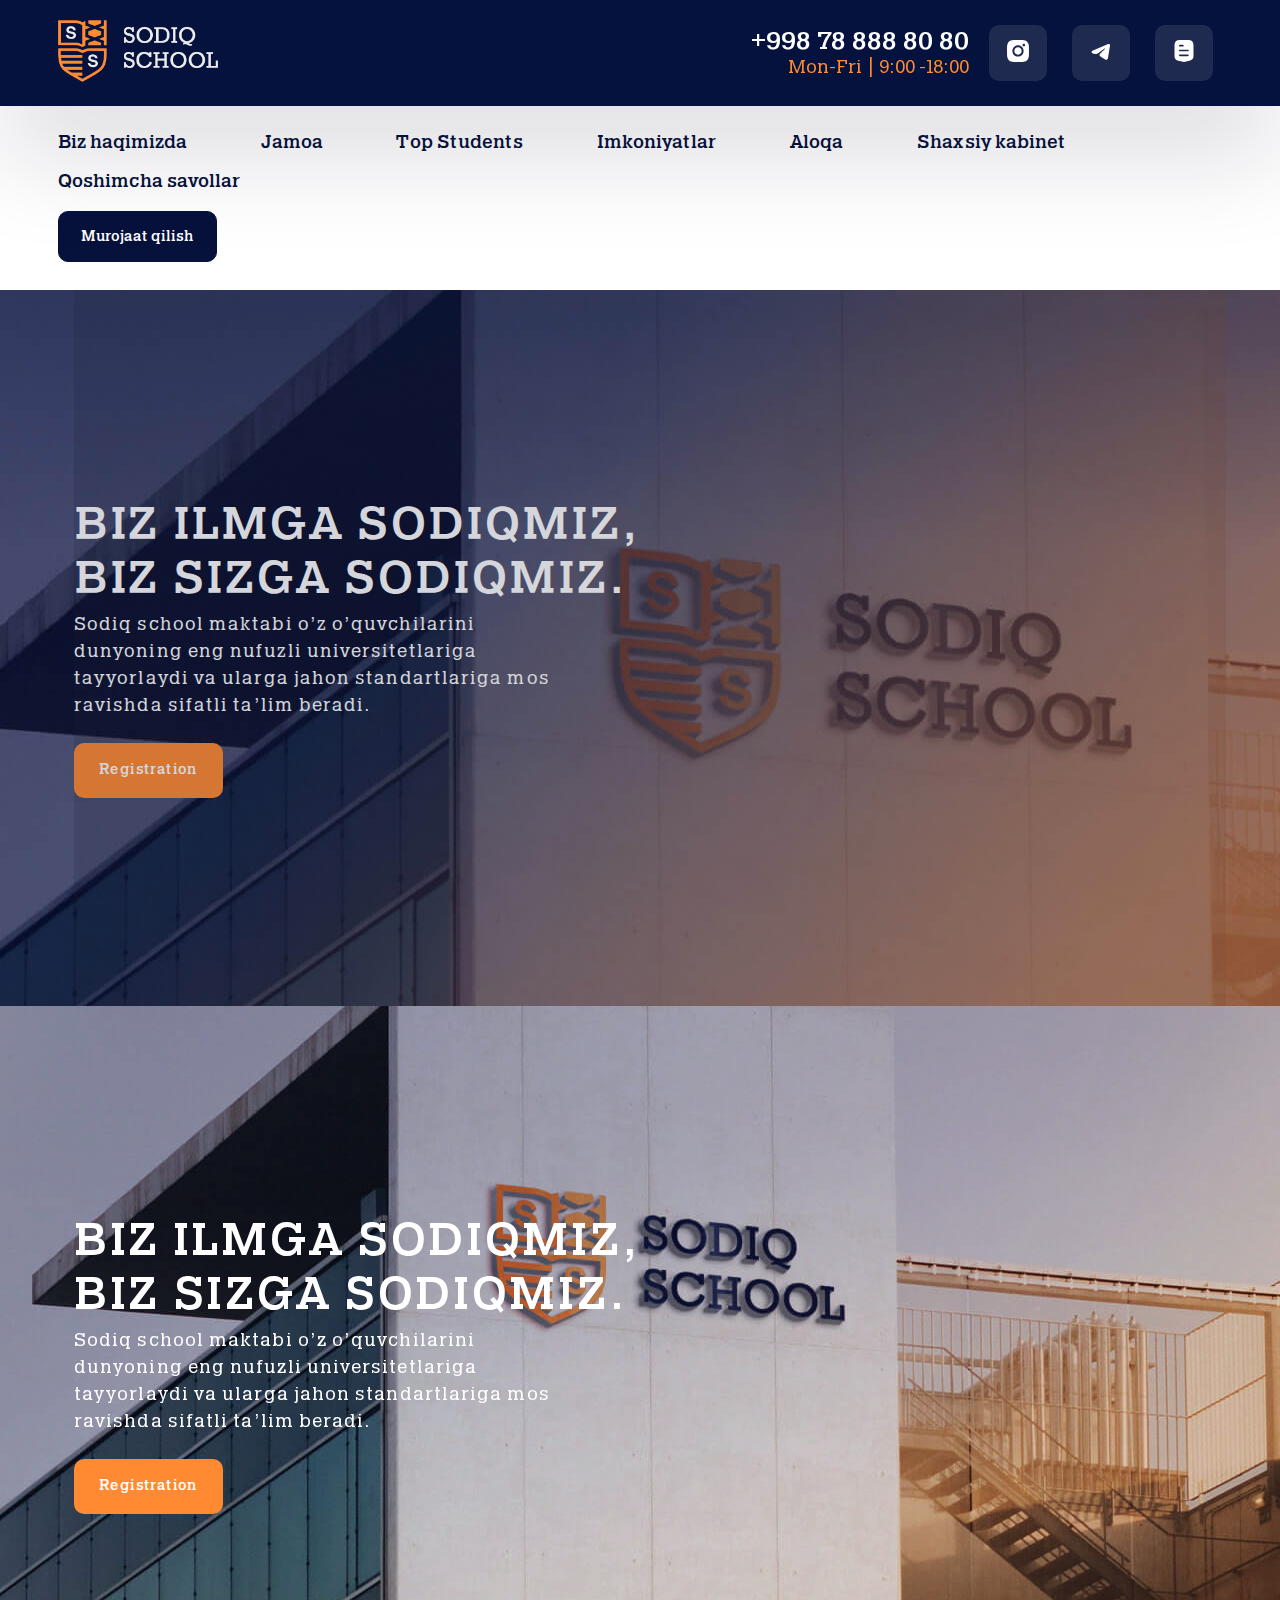
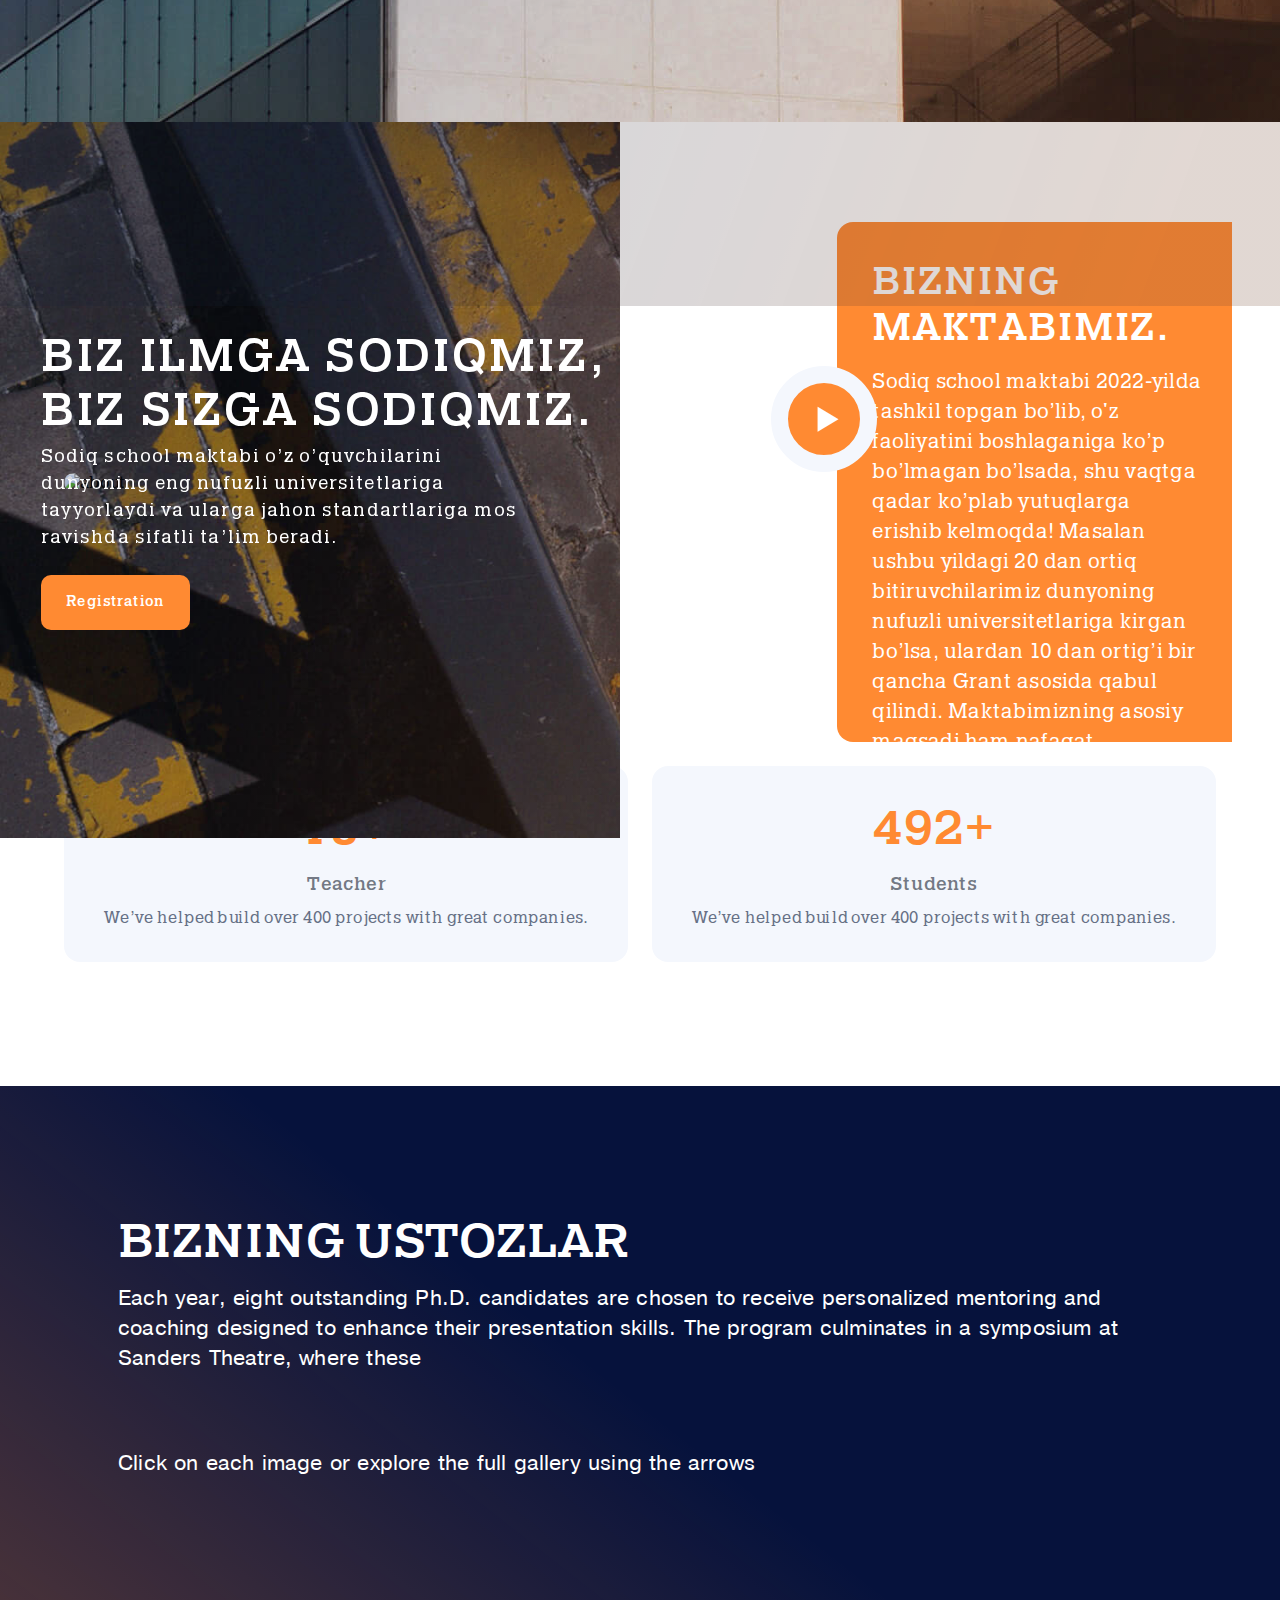
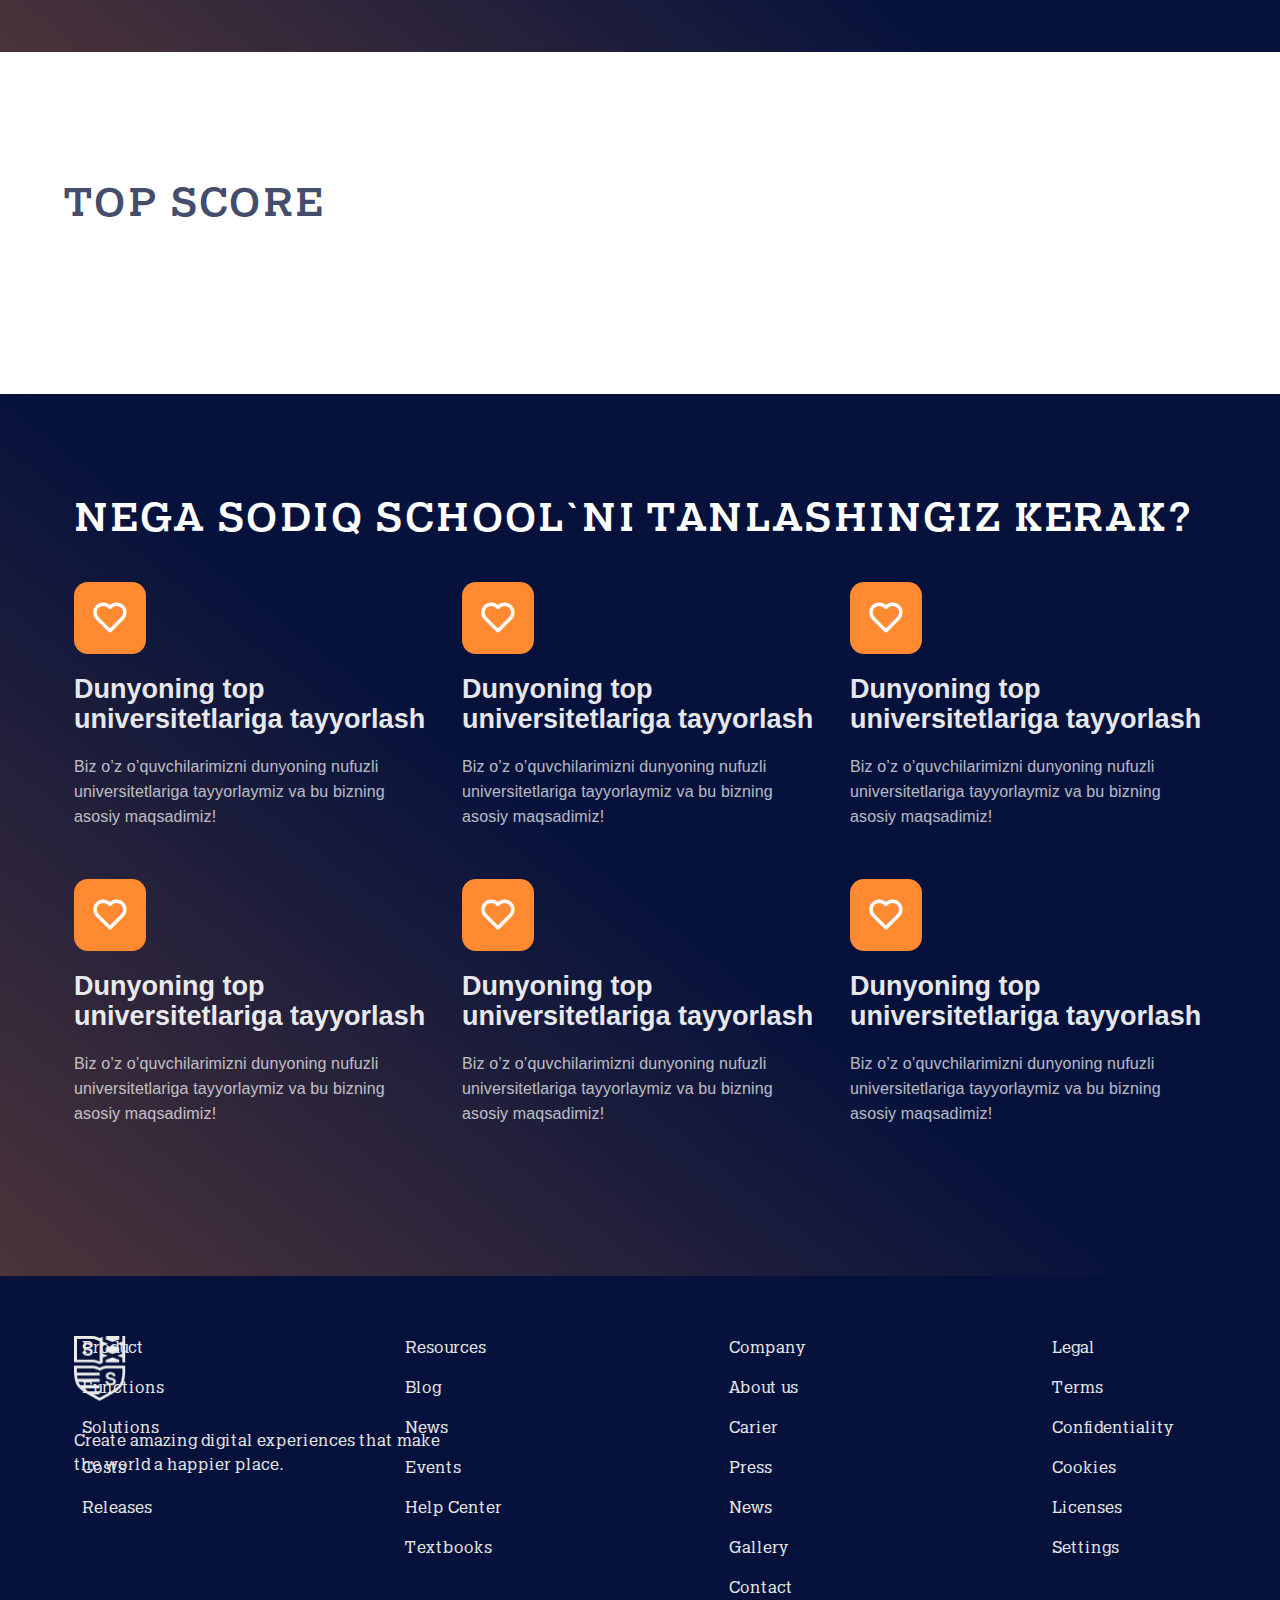
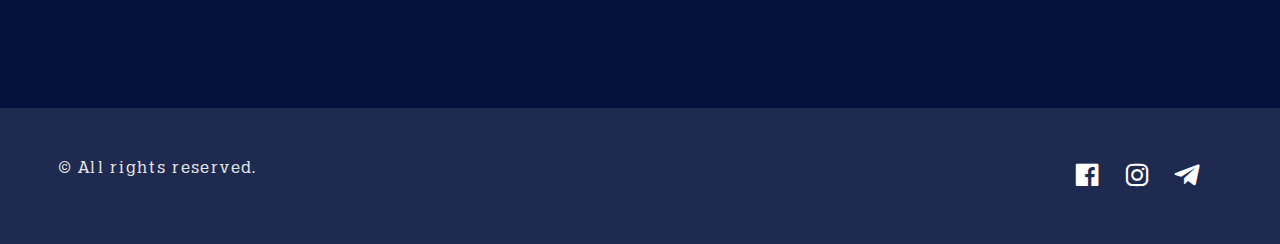
==== commit 030301a5: "change" ====
--- a/index.html
+++ b/index.html
@@ -281,14 +281,21 @@
       </div>
 
     </div>
+    <div class="modalfather">
+      <div class="modalTeacher" id="teachermodal"> </div>
+    </div>
+
   </section>
 
   <section id="top-score">
     <div class="score-content">
       <div class="container-about">
-
         <h2 class="score-h2">TOP SCORE</h2>
-        <div class="row score-row score-silder" id="score"></div>
+        <div class="row score-row score-silder" id="score">
+          <div class="slscore"></div>
+          <div class="slscore"></div>
+          <div class="slscore"></div>
+        </div>
       </div>
     </div>
   </section>
--- a/css/style.css
+++ b/css/style.css
@@ -7,7 +7,6 @@
   height: 100%;
   scroll-behavior: smooth;
 }
-
 
 *,
 *::before,
@@ -84,7 +83,7 @@
   margin-right: 20px;
 }
 
-.none{
+.none {
   display: none;
 }
 .tell-title {
@@ -186,8 +185,13 @@
 .backdroup {
   position: absolute;
   z-index: 2;
-  opacity: .3;
-  background: linear-gradient(290.4deg, rgba(255, 138, 50, 0.3) 8.31%, rgba(255, 138, 50, 0) 60.44%), rgba(27, 34, 58, 0.6);
+  opacity: 0.3;
+  background: linear-gradient(
+      290.4deg,
+      rgba(255, 138, 50, 0.3) 8.31%,
+      rgba(255, 138, 50, 0) 60.44%
+    ),
+    rgba(27, 34, 58, 0.6);
   width: 100%;
   height: 100%;
 }
@@ -636,8 +640,7 @@
   color: #e5e5e5;
   margin-bottom: 16px;
 }
-.col-md-2 {
-}
+
 .footer-list-title {
   font-weight: 400;
   font-size: 16px;
@@ -660,10 +663,6 @@
 #bottom {
   padding: 48px 0;
   background: #1f2a50;
-}
-.container {
-}
-.bottom-row {
 }
 .row {
   justify-content: space-between;
@@ -708,10 +707,9 @@
   width: 100%; /* Full width */
   height: 100%; /* Full height */
   overflow: auto; /* Enable scroll if needed */
-  background-color: rgb(0,0,0); /* Fallback color */
-  background-color: rgba(0,0,0,0.4); /* Black w/ opacity */
-}
-
+  background-color: rgb(0, 0, 0); /* Fallback color */
+  background-color: rgba(0, 0, 0, 0.4); /* Black w/ opacity */
+}
 
 .menu-mb {
   position: fixed;
@@ -773,7 +771,7 @@
   text-decoration: none;
   background-color: transparent;
 }
-.icon{
+.icon {
   width: 20px;
 }
 
@@ -784,12 +782,83 @@
   margin-right: 15px;
 }
 .work-time {
-    font-style: normal;
-    font-weight: 400;
-    font-size: 18px;
-    line-height: 19px;
-    color: #ff8a32;
-}
+  font-style: normal;
+  font-weight: 400;
+  font-size: 18px;
+  line-height: 19px;
+  color: #ff8a32;
+}
+
+#teachermodal{
+  display: none;
+}
+.modalTeacher {
+  position: fixed;
+  top: 0;
+  left: 0;
+  z-index: 1500;
+  width: 100%;
+  height: 100vh;
+  background-color: #05123d;
+}
+.modalfather {
+  position: absolute;
+}
+
+.content {
+  height: 100vh;
+  padding: 48px;
+  display: flex;
+  flex-direction: column;
+  align-items: center;
+  text-align: center;
+  justify-content: center;
+}
+
+.close {
+  position: absolute;
+  right: 40px;
+  top: 40px;
+}
+.close i {
+  font-size: 60px;
+  background-color: #1f2a50;
+  padding: 10px;
+  border-radius: 10px;
+  cursor: pointer;
+  z-index: 2000;
+}
+
+.one {
+  position: absolute;
+}
+
+.modal-img {
+  height: 50vh;
+  object-fit: cover;
+  margin-bottom: 50px;
+}
+
+.modal-title {
+  font-family: "Pragmatica Slabserif";
+  font-style: normal;
+  font-weight: 500;
+  font-size: 50px;
+  line-height: 48px;
+  color: #ffffff;
+  margin-bottom: 30px;
+}
+.modal-text {
+  width: 80%;
+  font-family: 'Pragmatica';
+  font-style: normal;
+  font-weight: 400;
+  font-size: 20px;
+  line-height: 150%;
+  text-align: center;
+  color: #FFFFFF;
+}
+
 @media only screen and (min-width: 1500px) {
   .container {
     width: 1440px;
@@ -797,7 +866,9 @@
 }
 
 @media only screen and (max-width: 1300px) {
-
+  .team .container {
+    width: 90% !important;
+  }
 
   .nav-link {
     font-size: 18px;
@@ -900,7 +971,7 @@
   body {
     padding-top: 80px;
   }
-  .logo img{
+  .logo img {
     width: 140px;
   }
   .slider-title {
@@ -921,6 +992,39 @@
   .res-item {
     width: 100%;
     margin-bottom: 20px;
+  }
+
+
+  .content {
+    padding: 13px;
+  }
+
+  .close {
+    right: 20px;
+    top: 20px;
+  }
+  .close i {
+    font-size: 30px;
+  }
+
+  .modal-img {
+    height: 50vh;
+    object-fit: cover;
+    margin-bottom: 20px;
+  }
+
+  .modal-title {
+    font-size: 25px;
+    line-height: 30px;
+    margin-bottom: 20px;
+  }
+  .modal-text {
+    width: 100%;
+    font-family: 'Pragmatica';
+    font-style: normal;
+    font-weight: 400;
+    font-size: 14px;
+    line-height: 150%;
   }
 }
 
@@ -970,17 +1074,16 @@
   .container {
     width: 90%;
   }
-.menu-item a {
-  font-size: 20px;
-}
-
-.work-time {
-  font-size: 14px;
-}
-
-.menu-item.icons {
-  padding: 10px;
-  margin-right: 10px;
-}
-
-}
+  .menu-item a {
+    font-size: 20px;
+  }
+
+  .work-time {
+    font-size: 14px;
+  }
+
+  .menu-item.icons {
+    padding: 10px;
+    margin-right: 10px;
+  }
+}
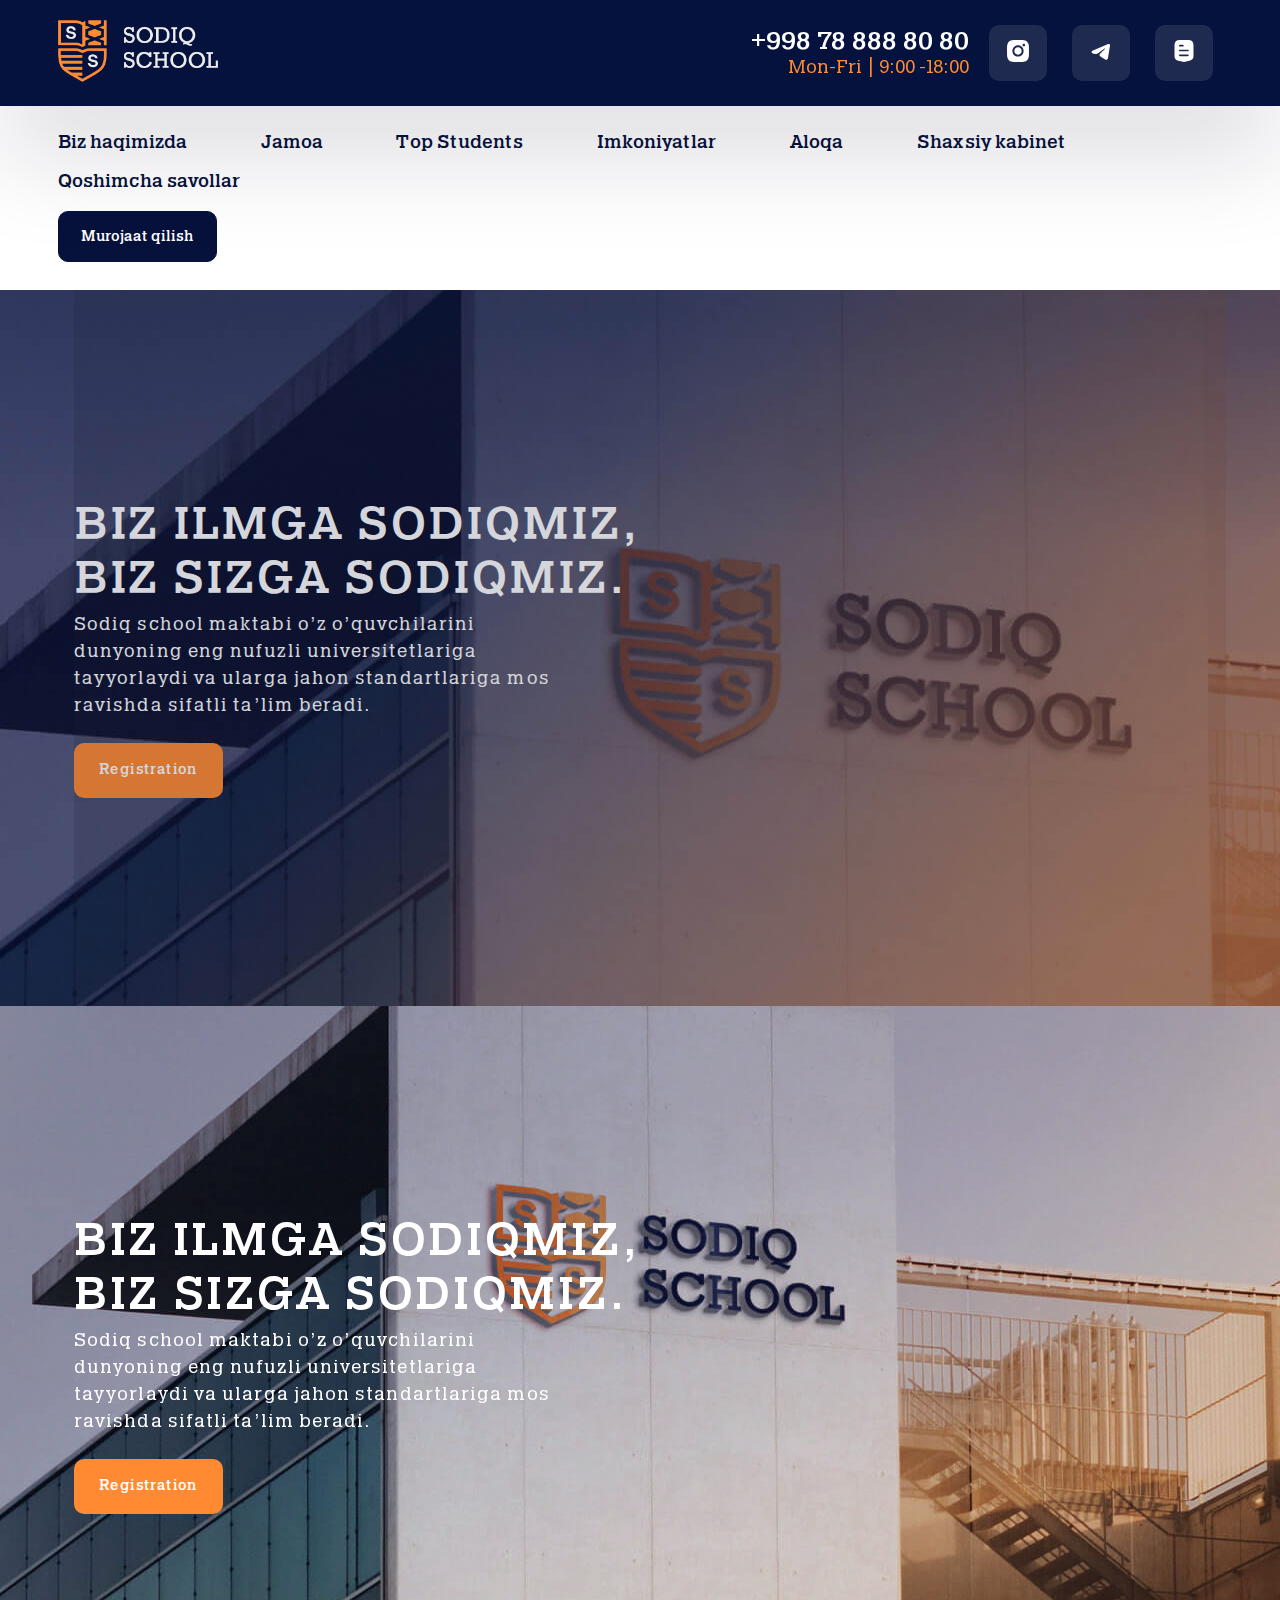
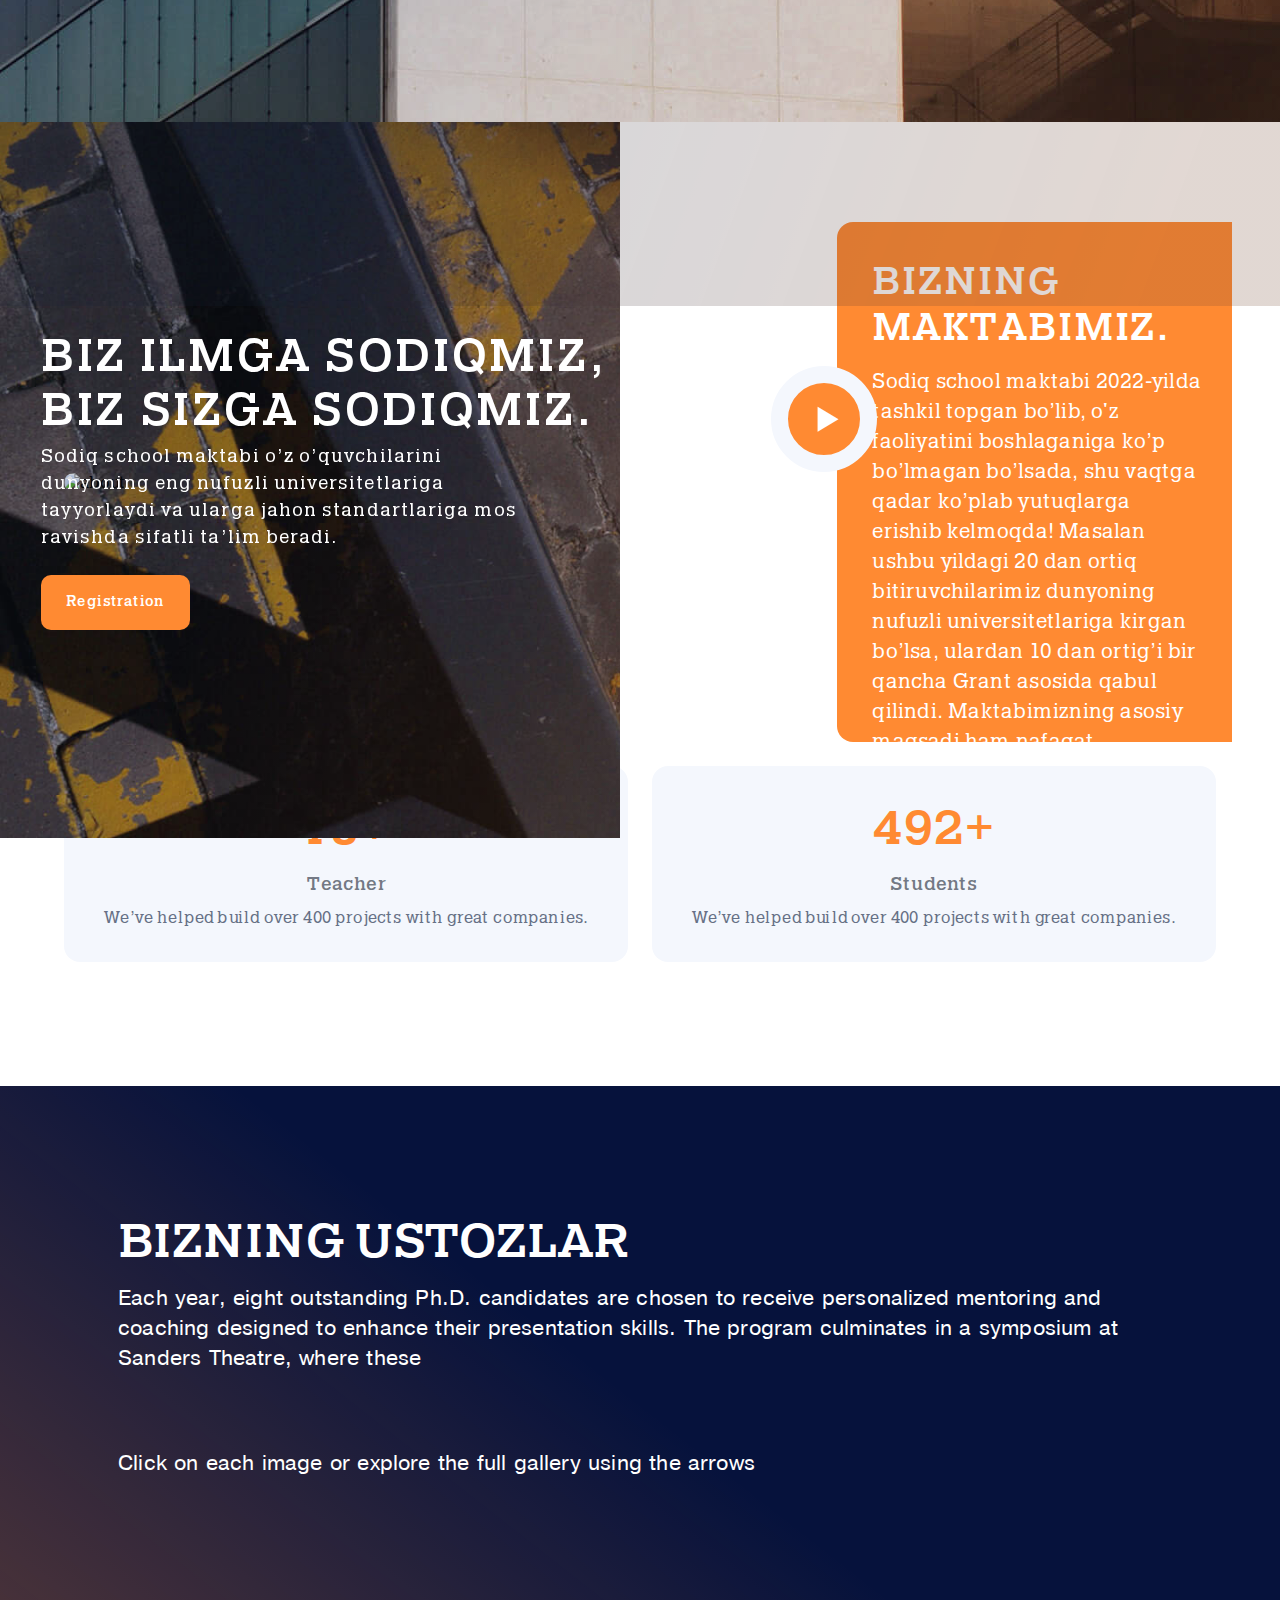
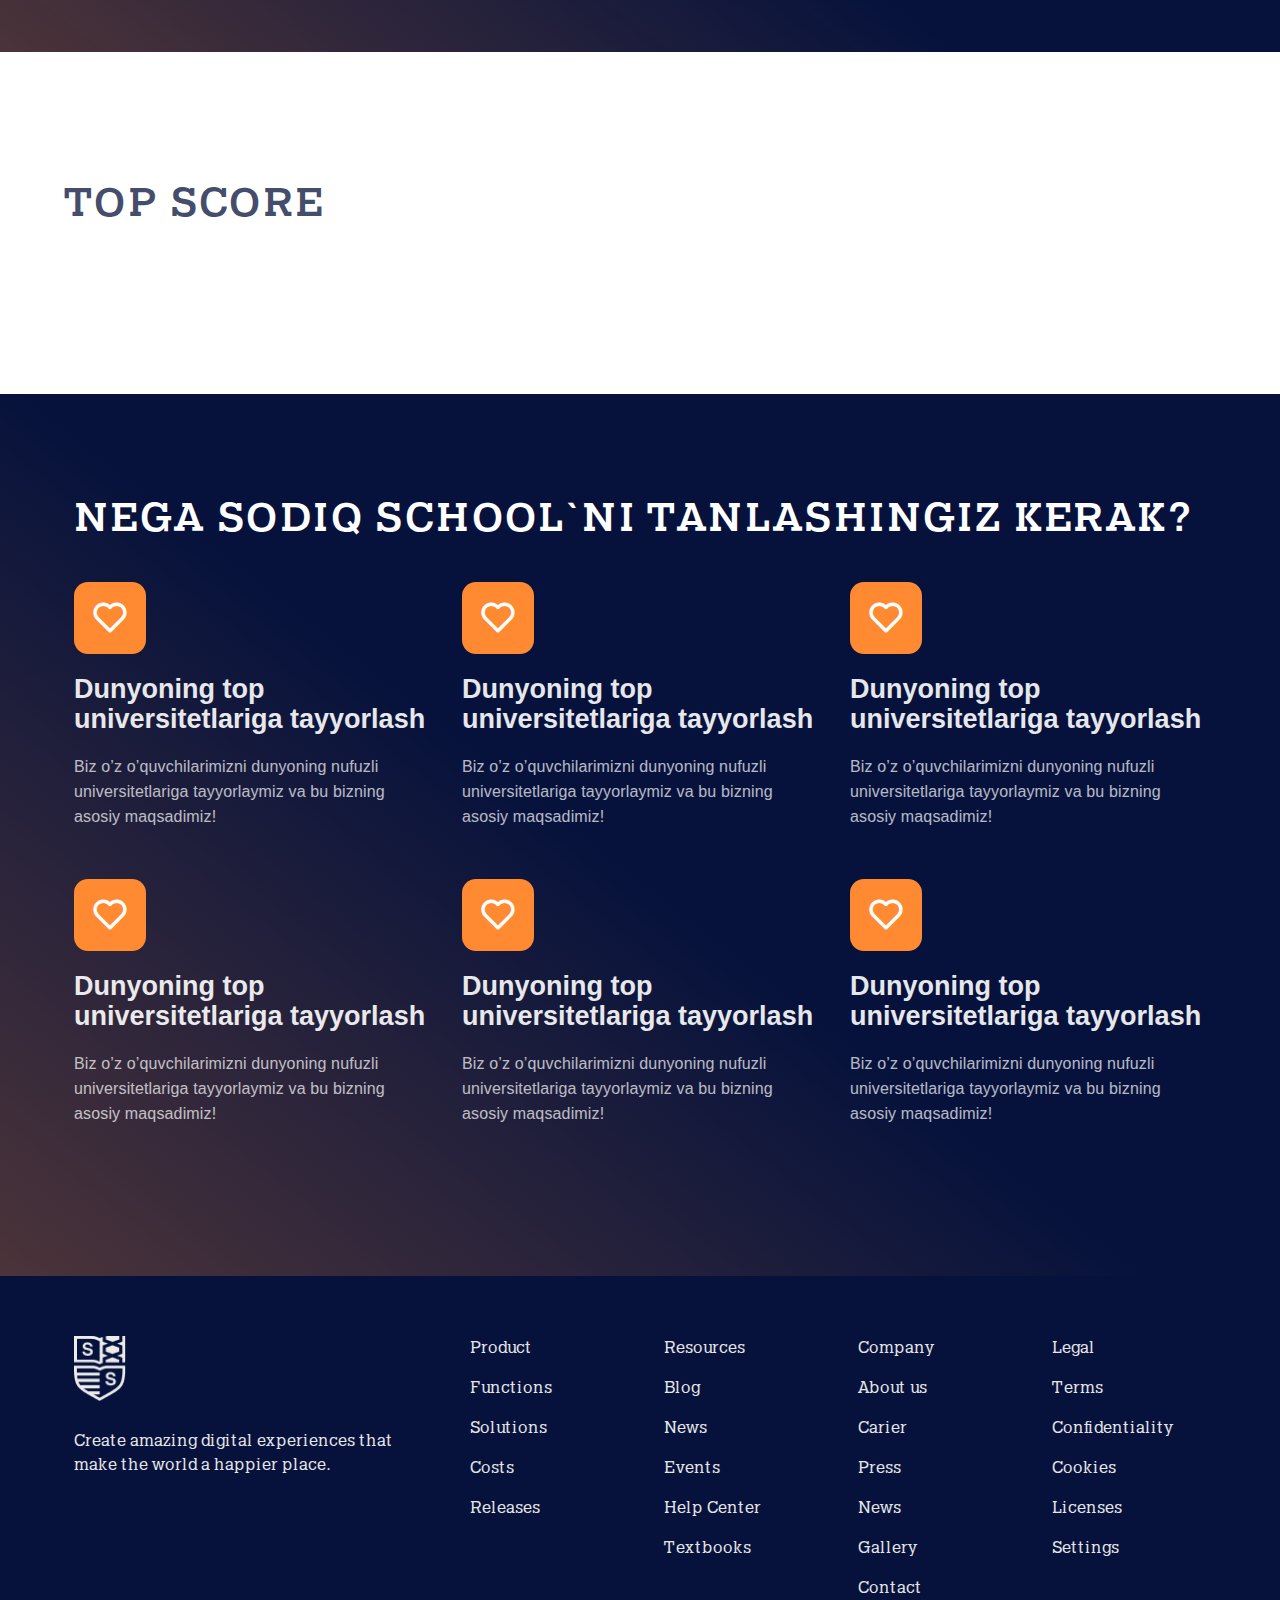
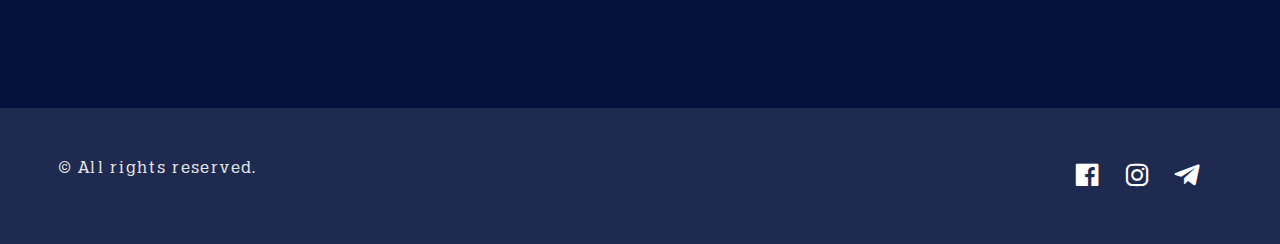
==== commit fbff0b47: "hi" ====
--- a/index.html
+++ b/index.html
@@ -185,7 +185,7 @@
         </div>
 
       </div>
-      <div class="sliderbar one">
+      <div class="sliderbar ones">
         <div class="backdroup"></div>
         <div class="container sliderbar-row">
           <div class="sliderbar-content">
@@ -291,7 +291,8 @@
     <div class="score-content">
       <div class="container-about">
         <h2 class="score-h2">TOP SCORE</h2>
-        <div class="row score-row score-silder" id="score">
+        <!-- score-silder -->
+        <div class="row score-row" id="score">
           <div class="slscore"></div>
           <div class="slscore"></div>
           <div class="slscore"></div>
--- a/css/style.css
+++ b/css/style.css
@@ -169,7 +169,7 @@
   background-image: url("../assets/images/about-one.png");
   background-size: cover;
 }
-.sliderbar.one {
+.sliderbar.ones {
   background-image: url("../assets/images/about-two.png");
 }
 .sliderbar.two {
@@ -829,7 +829,7 @@
   z-index: 2000;
 }
 
-.one {
+.ones {
   position: absolute;
 }
 
@@ -964,6 +964,10 @@
   }
   .one {
     margin-bottom: 30px;
+  }
+
+  .score-item{
+    width: 100% !important;
   }
 }
 
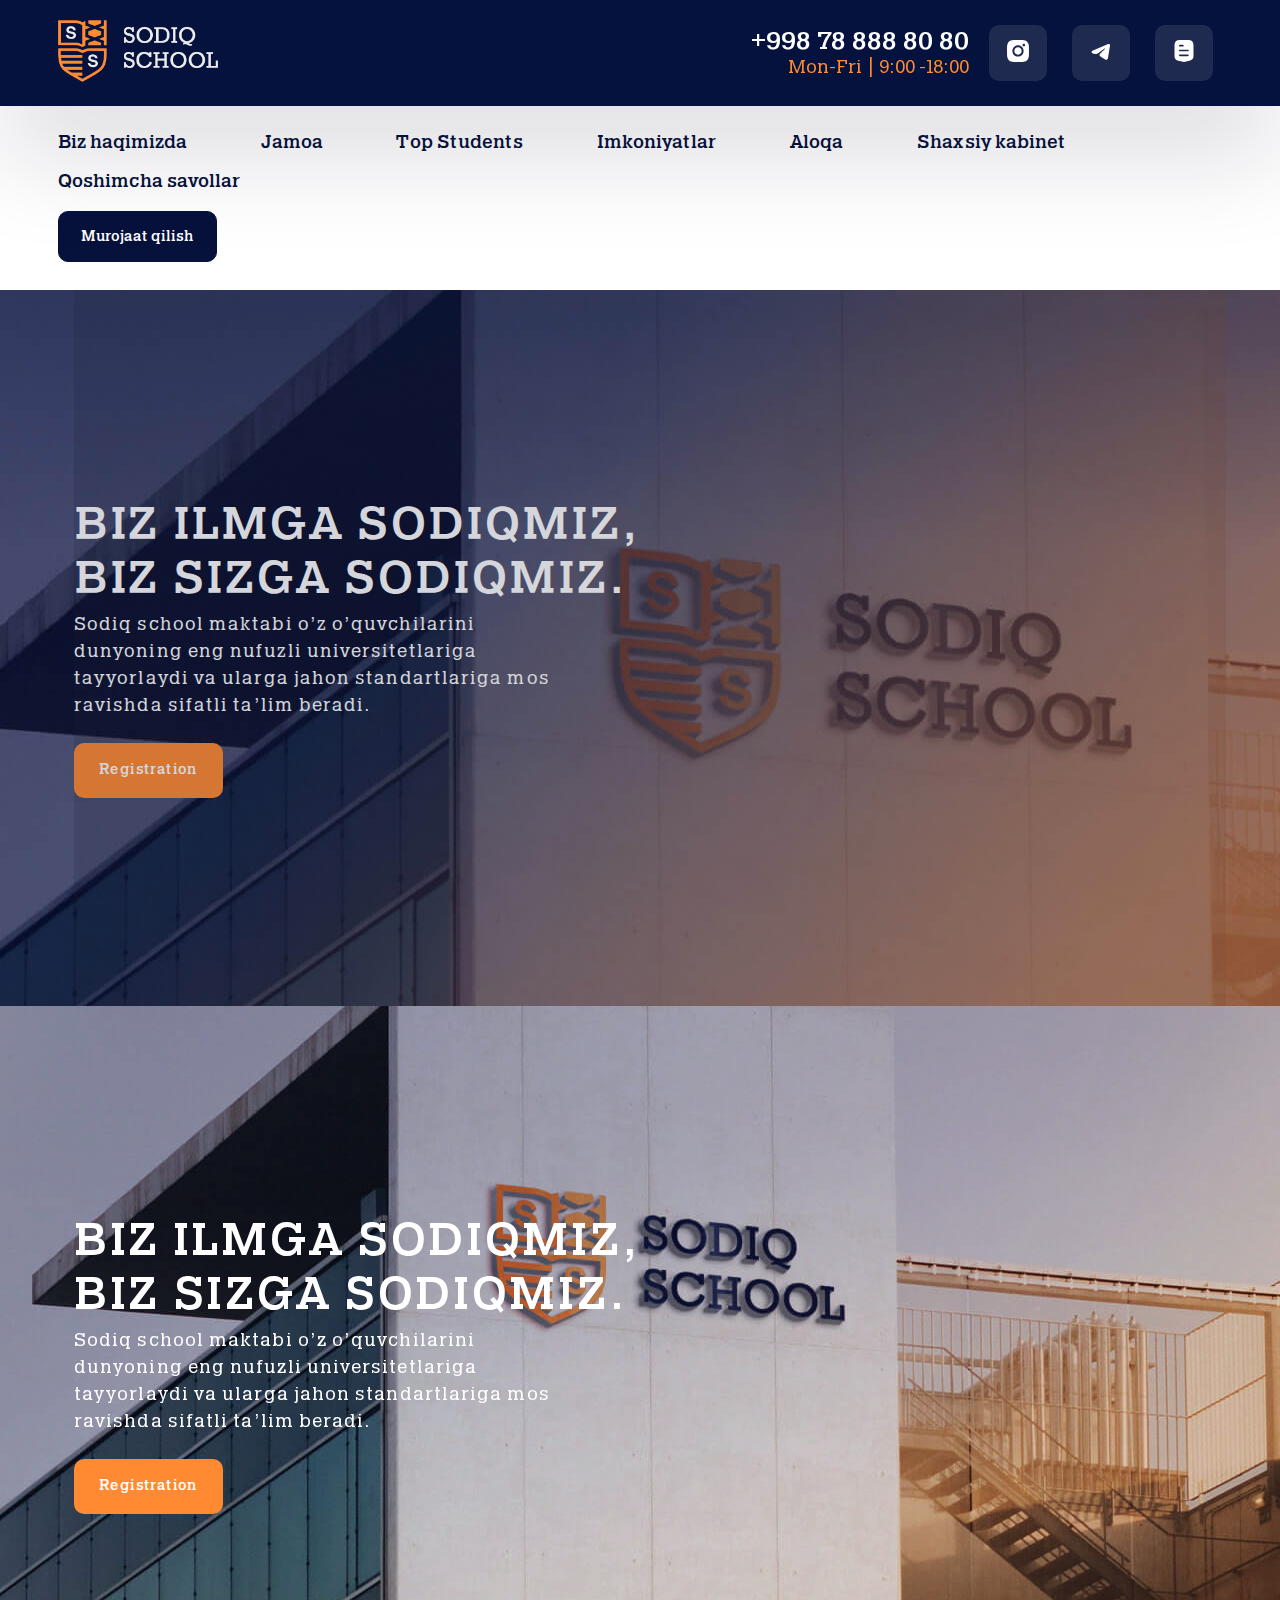
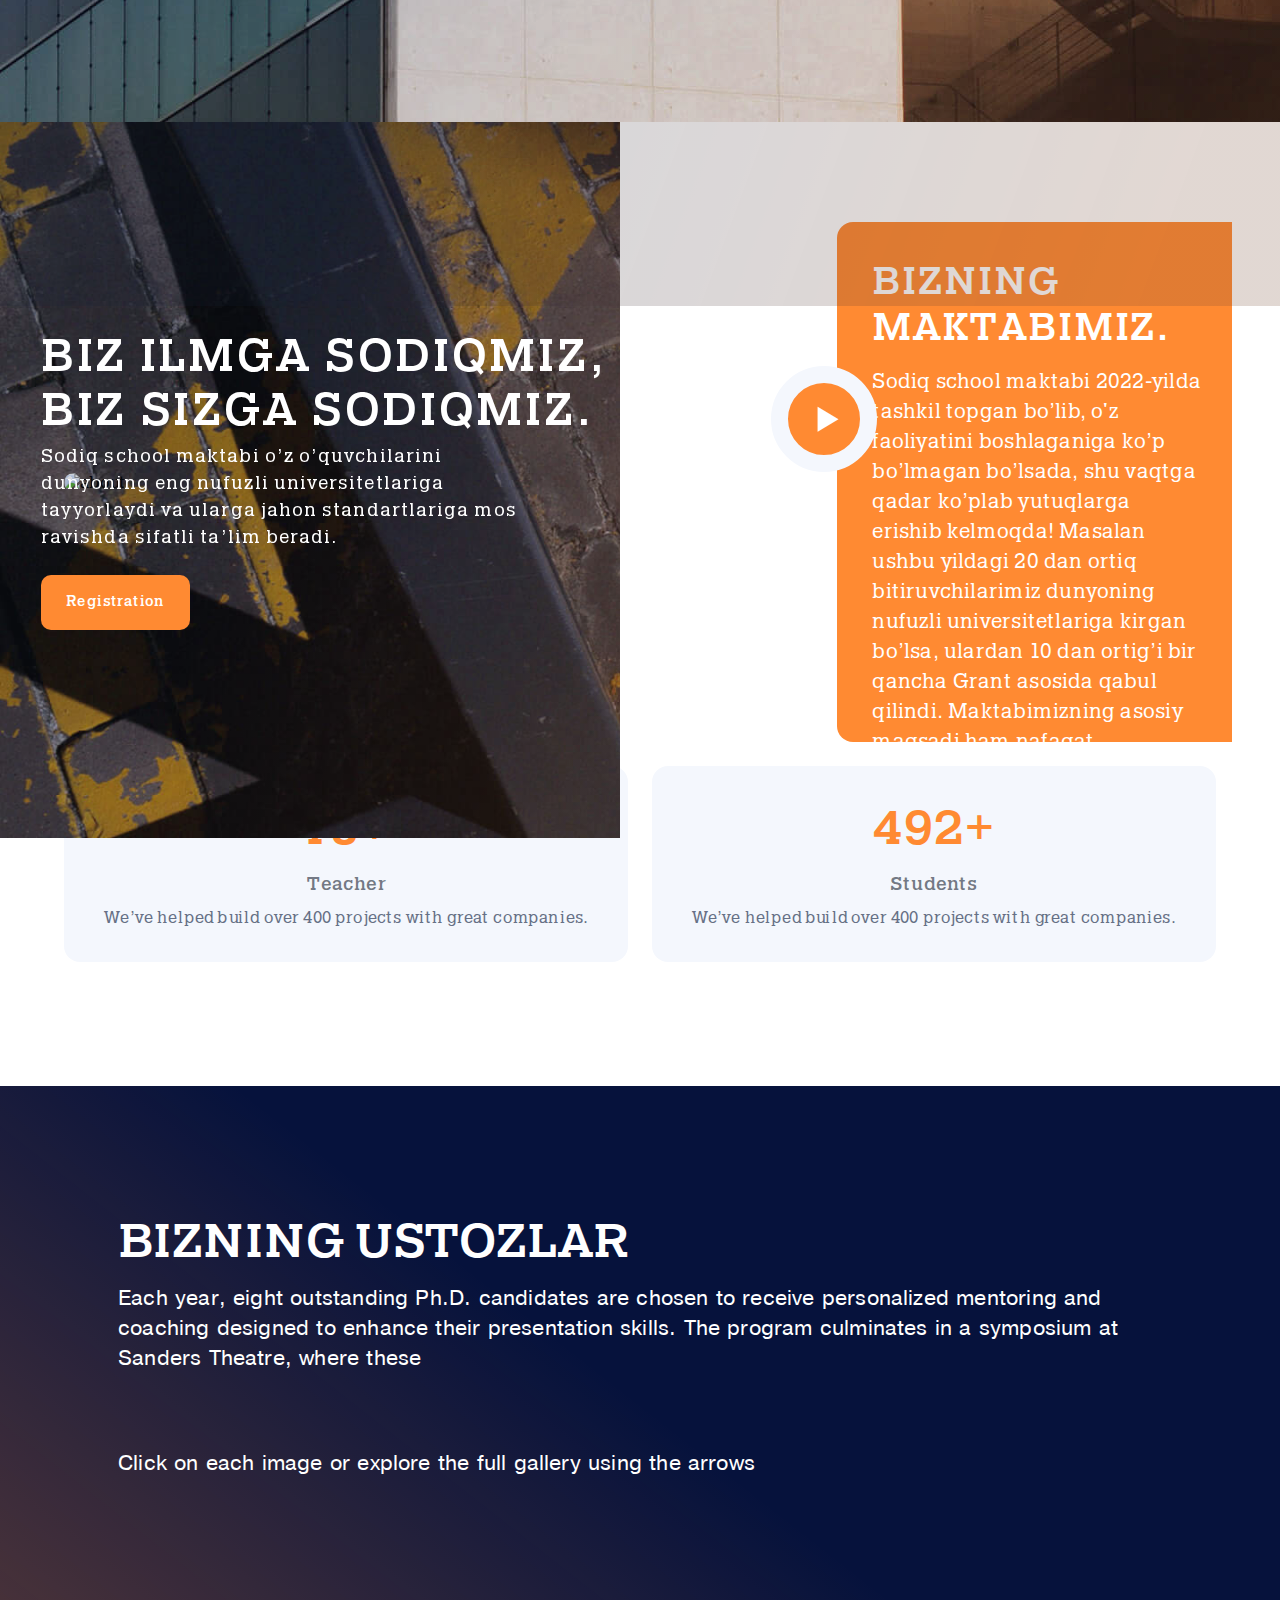
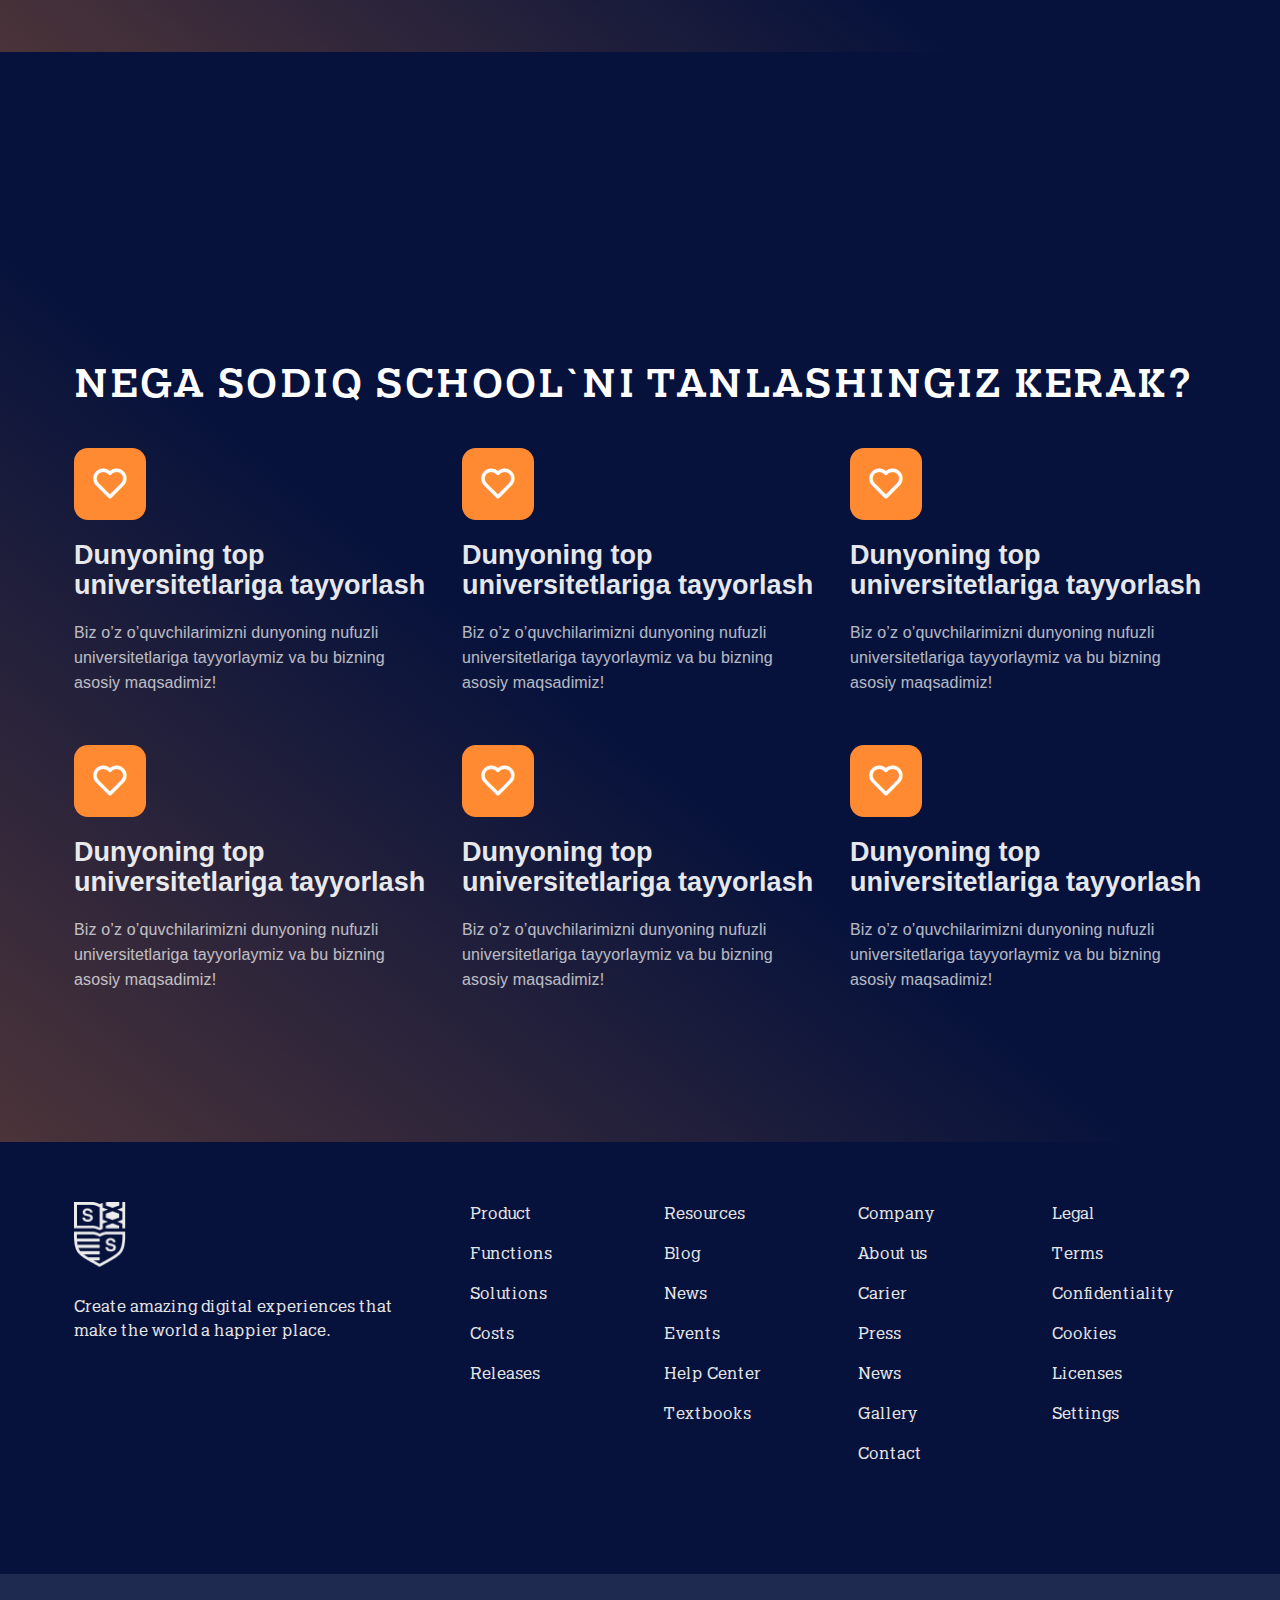
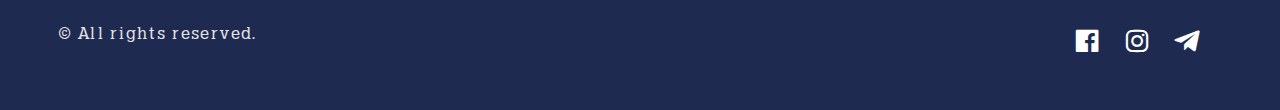
==== commit 55406d0f: "change" ====
--- a/index.html
+++ b/index.html
@@ -16,6 +16,10 @@
   <link rel="stylesheet" href="assets/fonts/Pragmatica Slab Serif/stylesheet.css">
   <link rel="stylesheet" href="css/style.css">
   <link rel="icon" type="image/x-icon" href="./assets/images/sodiq.jpg">
+
+  <link href="
+https://cdn.jsdelivr.net/npm/@splidejs/splide@4.1.4/dist/css/splide.min.css
+" rel="stylesheet">
 </head>
 
 <body>
@@ -34,10 +38,12 @@
             </div>
             <ul class="socal-list">
               <li class="social-item">
-                <a href="https://www.instagram.com/sodiq_school"><img src="assets/school-icon/svg/Instagram.svg" alt="instagram"></a>
+                <a href="https://www.instagram.com/sodiq_school"><img src="assets/school-icon/svg/Instagram.svg"
+                    alt="instagram"></a>
               </li>
               <li class="social-item">
-                <a href="https://t.me/sodiq_school"><img src="assets/school-icon/svg/telegram-fill.svg" alt="instagram"></a>
+                <a href="https://t.me/sodiq_school"><img src="assets/school-icon/svg/telegram-fill.svg"
+                    alt="instagram"></a>
               </li>
               <li class="social-item">
                 <a href="#"><img src="assets/school-icon/svg/message.svg" alt="instagram"></a>
@@ -122,7 +128,8 @@
                       </a>
                     </li>
                     <li class="menu-item icons">
-                      <a href="https://www.facebook.com/sodiq.school/"><i class='bx bxl-facebook' style="font-size: 25px;"></i></a>
+                      <a href="https://www.facebook.com/sodiq.school/"><i class='bx bxl-facebook'
+                          style="font-size: 25px;"></i></a>
                     </li>
                   </ul>
                 </li>
@@ -204,6 +211,8 @@
       </div>
     </div>
   </section>
+
+
 
   <section id="about">
     <div class="container-about">
@@ -275,7 +284,7 @@
           <div class="slteach"></div>
           <div class="slteach"></div>
           <div class="slteach"></div>
-          <!-- <div class="slteach"></div> -->
+          <div class="slteach"></div>
         </div>
 
       </div>
@@ -415,8 +424,10 @@
       <div class="bottom-row row">
         <p class="bottom-text">© All rights reserved.</p>
         <ul class="bottom-list">
-          <li class="bottom-item"><a href="https://www.facebook.com/sodiq.school/"><i class='bx bxl-facebook-square'></i></a></li>
-          <li class="bottom-item"><a href="https://www.instagram.com/sodiq_school/"><i class='bx bxl-instagram'></i></a></li>
+          <li class="bottom-item"><a href="https://www.facebook.com/sodiq.school/"><i
+                class='bx bxl-facebook-square'></i></a></li>
+          <li class="bottom-item"><a href="https://www.instagram.com/sodiq_school/"><i class='bx bxl-instagram'></i></a>
+          </li>
           <li class="bottom-item"><a href="https://t.me/sodiq_school "><i class='bx bxl-telegram'></i></a></li>
         </ul>
       </div>
@@ -425,6 +436,9 @@
 
 
   <script src="js/main.js"></script>
+  <script src="
+https://cdn.jsdelivr.net/npm/@splidejs/splide@4.1.4/dist/js/splide.min.js
+"></script>
 
   <script src="https://ajax.googleapis.com/ajax/libs/jquery/3.6.3/jquery.min.js"></script>
   <script src="https://cdnjs.cloudflare.com/ajax/libs/slick-carousel/1.8.1/slick.min.js"
@@ -440,8 +454,6 @@
       slidesToScroll: 1,
       autoplay: true,
       autoplaySpeed: 3000,
-      // speed: 500,
-      // fade: true,
       cssEase: 'linear'
     });
 
@@ -449,13 +461,6 @@
     $('.autoplay').slick({
       slidesToShow: 2,
       slidesToScroll: 1,
-      autoplay: true,
-      speed: 500,
-      adaptiveHeight: true,
-      slidesToScroll: 1,
-      autoplay: true,
-      autoplaySpeed: 4000,
-      cssEase: 'linear',
       responsive: [
         {
           breakpoint: 1400,
--- a/css/style.css
+++ b/css/style.css
@@ -15,6 +15,7 @@
   padding: 0;
   margin: 0;
 }
+
 
 body {
   display: flex;
@@ -34,6 +35,17 @@
   max-width: 100%;
   height: auto;
 }
+.splide__optional-button-container {
+  margin-bottom: 1rem;
+  margin-top: 1rem;
+  text-align: center;
+}
+
+.splide__slide {
+  min-height: 200px;
+  text-align: center;
+}
+
 
 .visually-hidden {
   position: absolute;
@@ -163,6 +175,8 @@
   display: block;
   text-decoration: none;
 }
+
+
 
 .sliderbar {
   height: 716px;
@@ -292,6 +306,12 @@
 .about-text1 {
   flex-grow: 1;
   overflow: scroll;
+  scrollbar-width: none;
+}
+
+.about-text1::-webkit-scrollbar {
+  width: 0;
+  height: 0;
 }
 
 .about-one {
@@ -469,7 +489,10 @@
 /* score */
 
 #top-score {
-  padding: 127px 0;
+  padding: 60px 0;
+
+  background: rgb(6, 18, 60);
+  color: #fff;
 }
 
 .score-h2 {
@@ -491,6 +514,7 @@
 }
 
 .score-image-box {
+  border: 1px solid coral;
   width: 100%;
   border-radius: 12px;
   object-fit: cover;
@@ -505,7 +529,7 @@
 .score-title {
   margin: 10px 0px 8px;
   letter-spacing: 0.00938em;
-  color: rgb(6, 18, 60);
+  color: rgb(255, 255, 255);
   font-weight: 500;
   font-size: 24px;
   line-height: 150%;
@@ -517,7 +541,7 @@
   margin: 0px;
   font-weight: 400;
   letter-spacing: 0.00938em;
-  color: rgb(102, 112, 133);
+  color: rgb(158, 159, 161);
   font-size: 16px;
   line-height: 150%;
   display: -webkit-box;
@@ -789,7 +813,7 @@
   color: #ff8a32;
 }
 
-#teachermodal{
+#teachermodal {
   display: none;
 }
 .modalTeacher {
@@ -850,13 +874,13 @@
 }
 .modal-text {
   width: 80%;
-  font-family: 'Pragmatica';
+  font-family: "Pragmatica";
   font-style: normal;
   font-weight: 400;
   font-size: 20px;
   line-height: 150%;
   text-align: center;
-  color: #FFFFFF;
+  color: #ffffff;
 }
 
 @media only screen and (min-width: 1500px) {
@@ -966,8 +990,12 @@
     margin-bottom: 30px;
   }
 
-  .score-item{
+  .score-item {
     width: 100% !important;
+  }
+
+  .score-image {
+    object-position: 0% 25%;
   }
 }
 
@@ -998,7 +1026,6 @@
     margin-bottom: 20px;
   }
 
-
   .content {
     padding: 13px;
   }
@@ -1024,7 +1051,7 @@
   }
   .modal-text {
     width: 100%;
-    font-family: 'Pragmatica';
+    font-family: "Pragmatica";
     font-style: normal;
     font-weight: 400;
     font-size: 14px;
